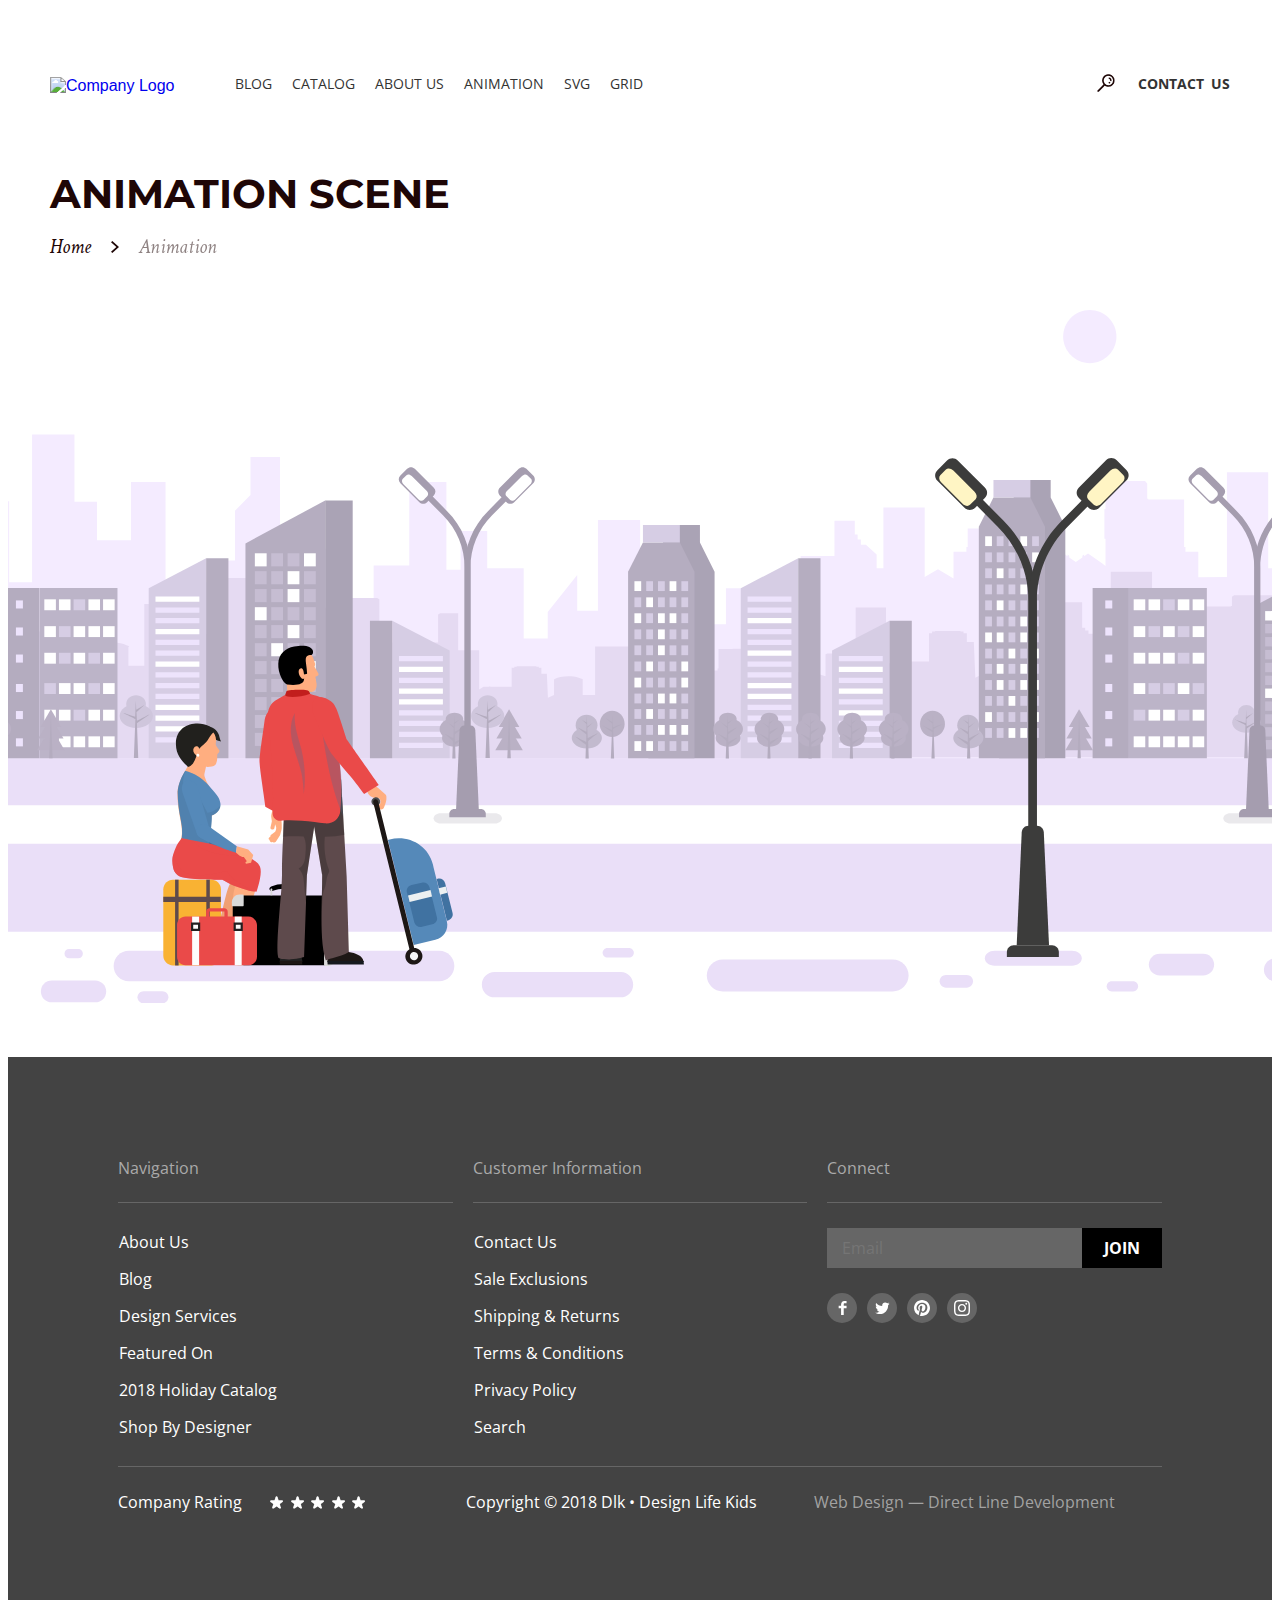
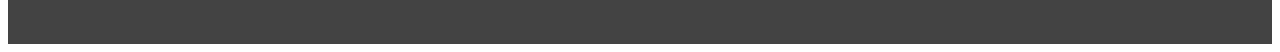
==== pages/animation-scene/index.html @ 20ce5812 "online" ====
<!DOCTYPE html>
<html lang="en">
  <head>
    <meta charset="UTF-8" />
    <meta name="viewport" content="width=device-width, initial-scale=1.0" />
    <link
      href="https://fonts.googleapis.com/css2?family=Crimson+Text:ital,wght@1,400;1,700&family=Montserrat:wght@300;700&family=Open+Sans:wght@400;700&family=Roboto&display=swap"
      rel="stylesheet"
    />
    <link
      rel="stylesheet"
      href="https://necolas.github.io/normalize.css/8.0.1/normalize.css"
    />
    <link rel="stylesheet" href="/common.css" />
    <link rel="stylesheet" href="./style.css" />
    <title>animation-scene</title>
  </head>
  <body>
    <header class="header container">
  <a class="header__logo" href="/" aria-label="Company Logo">
      <object type="image/svg+xml" data="images/cat.svg">
        <img src="/static/images/logo.svg" alt="Company Logo">
      </object>
  </a>
  <nav class="header__nav">
    <ul class="header__nav__list">
      <li class="header__list-item">
  <a
    class="header__link @@class"
    href="/pages/blog"
  >
    blog
  </a>
</li> 
      <li class="header__list-item">
  <a
    class="header__link @@class"
    href="/pages/catalog"
  >
    catalog
  </a>
</li>
      <li class="header__list-item">
  <a
    class="header__link @@class"
    href="#"
  >
    about us
  </a>
</li>
      <li class="header__list-item">
  <a
    class="header__link @@class"
    href="/pages/animation-scene"
  >
    animation
  </a>
</li>
      <li class="header__list-item">
  <a
    class="header__link @@class"
    href="/pages/svg-animation"
  >
    svg
  </a>
</li>
      <li class="header__list-item">
  <a
    class="header__link @@class"
    href="/pages/grid"
  >
    grid
  </a>
</li>
    </ul>
  </nav>  
  <button class="button button_transparent header__link header__burger-button button-open-menu_js">menu</button>
  <div class="mobile-menu">
  <div class="mobile-menu__inner">
  <ul class="mobile-menu__head-list">
    <li class="mobile-menu__head-list__item">
      <a class="mobile-menu__logo" href="/" aria-label="Company Logo">
        <svg width="42" height="22" viewBox="0 0 42 22" fill="none" xmlns="http://www.w3.org/2000/svg">
          <path fill-rule="evenodd" clip-rule="evenodd" d="M0 0H7.60744C13.0705 0 16.9704 5.234 16.9704 10.1689V11.7333C16.9704 16.6681 13.0705 21.9022 7.60744 21.9022H0V0ZM15.8001 10.1689C15.8001 5.71711 12.271 1.17333 7.60744 1.17333H1.17037V20.7289H7.60744C12.271 20.7289 15.8001 16.1851 15.8001 11.7333V10.1689Z" fill="#1E0606"/>
          <path d="M19.5063 0H20.6766V20.8267H26.9186V22H19.5063V0Z" fill="#1E0606"/>
          <path d="M28.4791 0V21.9022H29.6495V11.5852L29.9368 11.2972L40.3571 21.9022H42L30.7644 10.4675L41.2055 0H39.5504L29.6495 9.92589V0H28.4791Z" fill="#1E0606"/>
          </svg>
      </a>
    </li>
      <li class="mobile-menu__head-list__item">
      <button class="button button_transparent mobile-menu__button_search" aria-label="Search" >
        <svg width="13" height="13" viewBox="0 0 13 13" fill="none" xmlns="http://www.w3.org/2000/svg">
          <path d="M8.4678 0C5.9598 0 3.92113 2.068 3.92113 4.59067C3.92113 5.66133 4.2878 6.62934 4.88914 7.42134L0.577137 11.7773C0.327803 12.0413 0.327803 12.452 0.577137 12.7013C0.709137 12.8333 0.870471 12.892 1.0318 12.892C1.2078 12.892 1.36913 12.8333 1.50113 12.7013L5.81314 8.33067C6.56114 8.87334 7.47047 9.18134 8.45314 9.18134C10.9611 9.18134 12.9998 7.11334 12.9998 4.59067C13.0145 2.05333 10.9758 0 8.4678 0ZM8.4678 8.02267C6.60513 8.02267 5.09447 6.48267 5.09447 4.59067C5.09447 2.69867 6.60513 1.15867 8.4678 1.15867C10.3305 1.15867 11.8411 2.69867 11.8411 4.59067C11.8411 6.48267 10.3305 8.02267 8.4678 8.02267ZM10.7411 4.64934C10.7118 4.89867 10.4918 5.08934 10.2425 5.08934C10.2131 5.08934 10.1985 5.08934 10.1691 5.08934C9.89047 5.04534 9.6998 4.796 9.72914 4.51733C9.8318 3.75467 8.98114 3.35867 8.93714 3.344C8.6878 3.22667 8.57047 2.91867 8.6878 2.66934C8.80513 2.42 9.09847 2.30267 9.36247 2.40534C9.42113 2.42 10.9465 3.124 10.7411 4.64934ZM9.67047 5.764C9.77314 5.86667 9.84647 6.02801 9.84647 6.17467C9.84647 6.33601 9.7878 6.48267 9.67047 6.58534C9.5678 6.68801 9.40647 6.76134 9.2598 6.76134C9.11314 6.76134 8.9518 6.70267 8.84914 6.58534C8.74647 6.48267 8.67314 6.32134 8.67314 6.17467C8.67314 6.02801 8.7318 5.86667 8.84914 5.764C8.9518 5.66133 9.11314 5.58801 9.2598 5.58801C9.40647 5.58801 9.55314 5.64667 9.67047 5.764Z" fill="#1E0606"/>
          </svg>
      </button>
    </li>
    </ul>
      <ul class="mobile-menu__nav-list">
        <li class="mobile-menu__nav-list__item">
          <a href="/pages/blog" class="mobile-menu__link">Blog</a>
        </li>
        <li class="mobile-menu__nav-list__item">
          <a href="/pages/catalog" class="mobile-menu__link">Catalog</a>
        </li>
        <li class="mobile-menu__nav-list__item">
          <a href="#" class="mobile-menu__link">About us</a>
        </li>
        <li class="mobile-menu__nav-list__item">
          <a href="/pages/animation-scene" class="mobile-menu__link">Animation</a>
        </li>
        <li class="mobile-menu__nav-list__item">
          <a href="/pages/svg-animation" class="mobile-menu__link">Svg</a>
        </li>
        <li class="mobile-menu__nav-list__item">
          <a href="/pages/grid" class="mobile-menu__link">Grid</a>
        </li>
        <li class="mobile-menu__nav-list__item">
          <a href="/pages/contact-us" class="mobile-menu__link mobile-menu__link_bold">Contact Us</a>
        </li>
      </ul>
      <button
    class="button button_transparent mobile-menu__button-close-menu button-close-menu_js"
  >
    <svg
      width="16"
      height="16"
      viewBox="0 0 16 16"
      fill="none"
      xmlns="http://www.w3.org/2000/svg"
    >
      <path
        fill-rule="evenodd"
        clip-rule="evenodd"
        d="M0.707105 0L0 0.707105L7.07111 7.77821L4.6869e-05 14.8493L0.707151 15.5564L7.77821 8.48532L14.8492 15.5563L15.5563 14.8492L8.48532 7.77821L15.5563 0.707178L14.8492 7.33696e-05L7.77821 7.07111L0.707105 0Z"
        fill="#1E0606"
      />
    </svg>
  </button>
  </div>
</div>

  <ul class="header__contacts">
    <li class="header__list-item">
      <button class="button button_transparent header__button_search" aria-label="Search" >
        <img src="/static/images/search.png" alt="Search"/>
      </button>
    </li>
    <li class="header__list-item">
  <a
    class="header__link header__link_last"
    href="/pages/contact-us"
  >
    contact us
  </a>
</li>
  </ul>
</header>

    <main>
      <section class="path container">
        <h1 class="path__title">
          animation scene
        </h1>
        <div class="breadcrumbs">
          <ul class="breadcrumbs__list">
            
<li class="breadcrumbs__list__item">
  <a href="/" class="breadcrumbs__link @@class">
    <span>Home</span>
  </a>
</li>
 

 
             

<li class="breadcrumbs__list__item breadcrumbs__svg">
  <object type="image/svg+xml" data="images/cat.svg">
    <img src="/static/images/bread-arrow.svg" alt="Arrow to right">
  </object>
</li>


            
<li class="breadcrumbs__list__item">
  <a href="/pages/animation-scene" class="breadcrumbs__link breadcrumbs__link_active">
    <span>animation</span>
  </a>
</li>
 


          </ul>
        </div>
      </section>
      <section class="content ">
        <svg class="content__workspace" width="1400" height="768" viewBox="0 0 1400 768" fill="none" xmlns="http://www.w3.org/2000/svg">
          <g class="content__background">
          <path d="M1251.73 749.15C1251.73 752.291 1249.31 754.708 1246.17 754.708H1222.46C1219.32 754.708 1216.9 752.291 1216.9 749.15C1216.9 746.008 1219.32 743.591 1222.46 743.591H1246.17C1249.07 743.591 1251.73 746.008 1251.73 749.15Z" fill="#EADFF8"/>
          <path d="M1466.29 463.265H-77.0088V548.571H1466.29V463.265Z" fill="#EADFF8"/>
          <path d="M1490.15 496.384V333.504H1478.78V202.04H1427.74V248.681H1424.35V254.239H1420.72V260.039H1415.16L1403.31 270.914V286.138H1395.81V179.807H1350.09V295.805L1318.4 296.046V267.772H1304.13V262.456H1302.68V209.773H1263.01V209.048H1261.8V192.132L1259.38 189.474H1218.01L1215.6 192.132V220.407H1214.39V253.272H1215.6V283.48L1211.73 280.58L1196.24 269.705L1191.89 272.847V270.672L1189.95 272.122V274.055L1182.7 279.13L1175.44 274.055V272.122L1173.51 270.672V272.847L1169.39 269.705L1153.67 280.58L1149.8 283.48V224.031L1147.62 221.373H1106.02L1103.84 224.031V240.948H1102.63V241.914H1062.96V262.456H1061.51V267.772H1047.24V297.255L1030.06 287.105L1015.31 295.805V218.715H969.587V286.138H962.088V270.914L950.235 260.039H944.671V254.239H941.043V248.681H937.898V233.456H915.402V272.605H877.908V332.537H843.559V319.246H829.77V332.537H820.578V308.13H795.179V348.004H768.329V260.522H739.785V333.021H715.111V304.263H700.114V232.49H653.428V333.021H630.448V293.388L597.792 334.471V363.953H571.183V286.138H530.786V244.814H501.275V287.588H485.552V190.441H444.429V282.997H405V323.596H385.89V351.629H355.653V264.389H318.643V301.605H301.227V162.891H268.57V204.94L251.396 222.34V277.439H222.852V301.605H174.473V190.441H136.253V254.964H98.5172V212.432H73.6019V138H26.674V301.605H1.27482V211.948H-49.7653V337.612H-95V496.384H1490.15Z" fill="#F4EBFF"/>
          <path d="M1470.07 335.437L1467.65 337.129V373.137L1463.78 371.445L1448.3 364.92L1443.94 366.853V365.403L1442.01 366.37V367.578L1434.75 370.72L1427.49 367.578V366.37L1425.56 365.403V366.853L1421.2 364.92L1405.72 371.445L1401.85 373.137V354.77H1403.06V334.954H1401.85V317.555L1399.43 315.863H1358.07L1355.65 317.555V327.946H1354.44V328.429H1314.77V360.329H1313.32V363.47H1299.05V380.628L1267.12 380.386V290.005H1221.4V374.345H1213.9V365.162L1202.05 358.637H1196.72V355.012H1193.1V351.87H1189.71V323.596H1138.67V403.103H1120.77V377.97L1121.74 377.487C1121.25 377.245 1120.77 377.003 1120.29 376.52C1119.56 376.278 1119.08 375.795 1118.59 375.553C1114.48 373.62 1109.64 372.412 1104.56 372.17C1104.56 372.17 1104.32 372.17 1104.08 372.17C1103.84 372.17 1103.84 372.17 1103.59 372.17C1102.63 372.17 1101.66 372.17 1100.69 372.17C1092.47 372.17 1084.97 374.103 1079.65 377.245H1080.13V378.695V402.861L1071.42 407.453L1069.73 367.82H1061.99V358.154H1058.36V356.22H1054.97V355.495H1026.91V356.22H1023.53V358.154H1020.14V389.328H989.662V388.603H987.726V389.328H978.776L972.487 393.92V329.396H938.863V380.386H907.417L905.482 381.353V405.761C889.758 399.719 872.826 398.753 854.683 405.761C854.683 405.761 854.683 405.761 854.683 405.519C854.683 379.661 854.683 369.512 854.683 368.303L852.748 367.337H820.576L818.641 368.303V375.312C786.952 375.553 792.516 375.553 786.952 375.553V397.061H785.985V399.236H774.858V410.836H750.184V349.937H714.867V406.969H709.062V400.686L699.87 396.336H695.515V393.92H692.613V391.745H689.952V372.653H650.281V426.302H636.493V409.386L637.218 409.144C636.735 408.902 636.493 408.661 636.009 408.661C635.525 408.419 635.041 408.177 634.558 408.177C631.413 406.969 627.784 406.003 623.672 405.761H623.43H623.188C622.463 405.761 621.737 405.761 620.769 405.761C614.48 405.761 608.675 406.969 604.562 409.144H604.804V410.111V426.302L598.031 429.444L596.822 402.861H590.774V396.336H587.871V395.128H585.211V394.644H563.44V395.128H560.779V396.336H557.876V417.361H534.17V416.877H532.719V417.361H526.672L521.834 420.261V376.762H498.612V335.921H478.776L476.357 337.371V368.303H411.287V368.062C411.287 334.954 411.287 322.388 411.287 320.454L408.868 319.004H367.988L365.569 320.454V329.396H364.601V329.879H325.414V357.187H323.962V359.845H309.932V374.587H278.486V296.772H233.251V369.512H225.752V361.537L214.141 355.979H208.578V352.837H204.949V349.937H201.563V325.529H151.006V394.161H133.348V373.137L134.316 372.653C133.832 372.412 133.348 372.17 132.864 371.928C132.138 371.687 131.655 371.445 131.171 371.203C127.301 369.512 122.463 368.545 117.383 368.303C117.383 368.303 117.141 368.303 116.899 368.303C116.657 368.303 116.657 368.303 116.415 368.303C115.448 368.303 114.48 368.303 113.512 368.303C105.53 368.303 98.0311 369.995 92.7093 372.653H93.1931V374.103V394.886L84.7268 398.753L83.0335 364.678H75.2928V356.22H71.6644V354.529H68.2778V353.804H40.7016V354.529H37.315V356.22H33.6866V383.045H3.44953V382.32H1.75626V383.045H-6.95202L-13.2413 386.911V331.329H-46.623V496.384H938.863V495.417H1490.15V335.437H1470.07Z" fill="#E5DAF2"/>
          <path d="M1154.87 207.599V188.266H1113.99V207.599L1097.79 239.981V496.384H1171.08V239.981L1154.87 207.599Z" fill="#AAA3B5"/>
          <path d="M1132.38 207.599H1091.5L1075.29 239.981V496.384H1148.59V239.981L1132.38 207.599Z" fill="#B5ADC0"/>
          <path d="M1132.38 188.266H1091.5V207.599H1132.38V188.266Z" fill="#D6CDE4"/>
          <path d="M1089.81 250.614H1082.31V261.489H1089.81V250.614Z" fill="white"/>
          <path d="M1102.63 250.614H1095.13V261.489H1102.63V250.614Z" fill="#D6CDE4"/>
          <path d="M1115.69 250.614H1108.2V261.489H1115.69V250.614Z" fill="#D6CDE4"/>
          <path d="M1128.76 250.614H1121.26V261.489H1128.76V250.614Z" fill="white"/>
          <path d="M1141.82 250.614H1134.32V261.489H1141.82V250.614Z" fill="#D6CDE4"/>
          <path d="M1089.81 268.497H1082.31V279.372H1089.81V268.497Z" fill="#D6CDE4"/>
          <path d="M1102.63 268.497H1095.13V279.372H1102.63V268.497Z" fill="#D6CDE4"/>
          <path d="M1115.69 268.497H1108.19V279.372H1115.69V268.497Z" fill="#D6CDE4"/>
          <path d="M1128.75 268.497H1121.25V279.372H1128.75V268.497Z" fill="#D6CDE4"/>
          <path d="M1141.82 268.497H1134.32V279.372H1141.82V268.497Z" fill="white"/>
          <path d="M1089.81 286.138H1082.31V297.013H1089.81V286.138Z" fill="#D6CDE4"/>
          <path d="M1102.63 286.139H1095.13V297.013H1102.63V286.139Z" fill="white"/>
          <path d="M1115.69 286.139H1108.19V297.013H1115.69V286.139Z" fill="#D6CDE4"/>
          <path d="M1128.75 286.139H1121.25V297.013H1128.75V286.139Z" fill="#D6CDE4"/>
          <path d="M1141.82 286.139H1134.32V297.013H1141.82V286.139Z" fill="#D6CDE4"/>
          <path d="M1089.81 304.021H1082.31V314.896H1089.81V304.021Z" fill="#D6CDE4"/>
          <path d="M1102.63 304.021H1095.13V314.896H1102.63V304.021Z" fill="#D6CDE4"/>
          <path d="M1115.69 304.021H1108.19V314.896H1115.69V304.021Z" fill="#D6CDE4"/>
          <path d="M1128.75 304.021H1121.25V314.896H1128.75V304.021Z" fill="white"/>
          <path d="M1141.82 304.021H1134.32V314.896H1141.82V304.021Z" fill="#D6CDE4"/>
          <path d="M1089.81 321.663H1082.31V332.537H1089.81V321.663Z" fill="#D6CDE4"/>
          <path d="M1102.63 321.663H1095.13V332.538H1102.63V321.663Z" fill="white"/>
          <path d="M1115.69 321.663H1108.19V332.538H1115.69V321.663Z" fill="#D6CDE4"/>
          <path d="M1128.75 321.663H1121.25V332.538H1128.75V321.663Z" fill="#D6CDE4"/>
          <path d="M1141.82 321.663H1134.32V332.538H1141.82V321.663Z" fill="#D6CDE4"/>
          <path d="M1089.81 339.546H1082.31V350.42H1089.81V339.546Z" fill="#D6CDE4"/>
          <path d="M1102.63 339.546H1095.13V350.421H1102.63V339.546Z" fill="#D6CDE4"/>
          <path d="M1115.69 339.546H1108.19V350.421H1115.69V339.546Z" fill="#D6CDE4"/>
          <path d="M1128.75 339.546H1121.25V350.421H1128.75V339.546Z" fill="white"/>
          <path d="M1141.82 339.546H1134.32V350.421H1141.82V339.546Z" fill="#D6CDE4"/>
          <path d="M1089.81 357.187H1082.31V368.062H1089.81V357.187Z" fill="white"/>
          <path d="M1102.63 357.187H1095.13V368.062H1102.63V357.187Z" fill="white"/>
          <path d="M1115.69 357.187H1108.19V368.062H1115.69V357.187Z" fill="#D6CDE4"/>
          <path d="M1128.75 357.187H1121.25V368.062H1128.75V357.187Z" fill="white"/>
          <path d="M1141.82 357.187H1134.32V368.062H1141.82V357.187Z" fill="#D6CDE4"/>
          <path d="M1089.81 375.071H1082.31V385.946H1089.81V375.071Z" fill="#D6CDE4"/>
          <path d="M1102.63 375.07H1095.13V385.945H1102.63V375.07Z" fill="#D6CDE4"/>
          <path d="M1115.69 375.07H1108.19V385.945H1115.69V375.07Z" fill="white"/>
          <path d="M1128.75 375.07H1121.25V385.945H1128.75V375.07Z" fill="#D6CDE4"/>
          <path d="M1141.82 375.07H1134.32V385.945H1141.82V375.07Z" fill="white"/>
          <path d="M1089.81 391.986H1082.31V402.861H1089.81V391.986Z" fill="#D6CDE4"/>
          <path d="M1102.63 391.986H1095.13V402.861H1102.63V391.986Z" fill="white"/>
          <path d="M1115.69 391.986H1108.2V402.861H1115.69V391.986Z" fill="#D6CDE4"/>
          <path d="M1128.76 391.986H1121.26V402.861H1128.76V391.986Z" fill="white"/>
          <path d="M1141.82 391.986H1134.32V402.861H1141.82V391.986Z" fill="#D6CDE4"/>
          <path d="M1089.81 409.869H1082.31V420.744H1089.81V409.869Z" fill="#D6CDE4"/>
          <path d="M1102.63 409.869H1095.13V420.744H1102.63V409.869Z" fill="white"/>
          <path d="M1115.69 409.869H1108.19V420.744H1115.69V409.869Z" fill="#D6CDE4"/>
          <path d="M1128.75 409.869H1121.25V420.744H1128.75V409.869Z" fill="white"/>
          <path d="M1141.82 409.869H1134.32V420.744H1141.82V409.869Z" fill="white"/>
          <path d="M1089.81 427.51H1082.31V438.385H1089.81V427.51Z" fill="#D6CDE4"/>
          <path d="M1102.63 427.51H1095.13V438.385H1102.63V427.51Z" fill="#D6CDE4"/>
          <path d="M1115.69 427.51H1108.19V438.385H1115.69V427.51Z" fill="white"/>
          <path d="M1128.75 427.51H1121.25V438.385H1128.75V427.51Z" fill="#D6CDE4"/>
          <path d="M1141.82 427.51H1134.32V438.385H1141.82V427.51Z" fill="#D6CDE4"/>
          <path d="M1089.81 445.394H1082.31V456.268H1089.81V445.394Z" fill="white"/>
          <path d="M1102.63 445.394H1095.13V456.268H1102.63V445.394Z" fill="#D6CDE4"/>
          <path d="M1115.69 445.394H1108.19V456.268H1115.69V445.394Z" fill="#D6CDE4"/>
          <path d="M1128.75 445.394H1121.25V456.268H1128.75V445.394Z" fill="#D6CDE4"/>
          <path d="M1141.82 445.394H1134.32V456.268H1141.82V445.394Z" fill="white"/>
          <path d="M1089.81 463.035H1082.31V473.91H1089.81V463.035Z" fill="#D6CDE4"/>
          <path d="M1102.63 463.035H1095.13V473.91H1102.63V463.035Z" fill="#D6CDE4"/>
          <path d="M1115.69 463.035H1108.19V473.91H1115.69V463.035Z" fill="white"/>
          <path d="M1128.75 463.035H1121.25V473.91H1128.75V463.035Z" fill="white"/>
          <path d="M1141.82 463.035H1134.32V473.91H1141.82V463.035Z" fill="#D6CDE4"/>
          <path d="M782.598 496.384V290.005L766.391 257.381V238.048H725.511V257.381L709.304 290.005V496.384H782.598Z" fill="#AAA3B5"/>
          <path d="M760.345 496.384V290.005L744.138 257.381H703.258L686.809 290.005V496.384H760.345Z" fill="#B5ADC0"/>
          <path d="M744.138 238.048H703.258V257.381H744.138V238.048Z" fill="#D6CDE4"/>
          <path d="M701.321 300.396H693.822V311.271H701.321V300.396Z" fill="white"/>
          <path d="M714.384 300.396H706.885V311.271H714.384V300.396Z" fill="#D6CDE4"/>
          <path d="M727.445 300.396H719.946V311.271H727.445V300.396Z" fill="#D6CDE4"/>
          <path d="M740.266 300.396H732.768V311.271H740.266V300.396Z" fill="white"/>
          <path d="M753.329 300.396H745.83V311.271H753.329V300.396Z" fill="#D6CDE4"/>
          <path d="M701.321 318.28H693.822V329.154H701.321V318.28Z" fill="#D6CDE4"/>
          <path d="M714.384 318.28H706.885V329.154H714.384V318.28Z" fill="white"/>
          <path d="M727.445 318.28H719.946V329.154H727.445V318.28Z" fill="#D6CDE4"/>
          <path d="M740.266 318.28H732.768V329.154H740.266V318.28Z" fill="#D6CDE4"/>
          <path d="M753.329 318.28H745.83V329.154H753.329V318.28Z" fill="#D6CDE4"/>
          <path d="M701.321 335.922H693.822V346.796H701.321V335.922Z" fill="white"/>
          <path d="M714.384 335.921H706.885V346.796H714.384V335.921Z" fill="#D6CDE4"/>
          <path d="M727.445 335.921H719.946V346.796H727.445V335.921Z" fill="white"/>
          <path d="M740.266 335.921H732.768V346.796H740.266V335.921Z" fill="white"/>
          <path d="M753.329 335.921H745.83V346.796H753.329V335.921Z" fill="#D6CDE4"/>
          <path d="M701.321 353.804H693.822V364.679H701.321V353.804Z" fill="#D6CDE4"/>
          <path d="M714.384 353.804H706.885V364.678H714.384V353.804Z" fill="#D6CDE4"/>
          <path d="M727.445 353.804H719.946V364.678H727.445V353.804Z" fill="white"/>
          <path d="M740.266 353.804H732.768V364.678H740.266V353.804Z" fill="#D6CDE4"/>
          <path d="M753.329 353.804H745.83V364.678H753.329V353.804Z" fill="#D6CDE4"/>
          <path d="M701.321 371.445H693.822V382.32H701.321V371.445Z" fill="#D6CDE4"/>
          <path d="M714.384 371.445H706.885V382.32H714.384V371.445Z" fill="#D6CDE4"/>
          <path d="M727.445 371.445H719.946V382.32H727.445V371.445Z" fill="white"/>
          <path d="M740.266 371.445H732.768V382.32H740.266V371.445Z" fill="#D6CDE4"/>
          <path d="M753.329 371.445H745.83V382.32H753.329V371.445Z" fill="#D6CDE4"/>
          <path d="M701.321 389.328H693.822V400.203H701.321V389.328Z" fill="#D6CDE4"/>
          <path d="M714.384 389.328H706.885V400.203H714.384V389.328Z" fill="white"/>
          <path d="M727.445 389.328H719.946V400.203H727.445V389.328Z" fill="#D6CDE4"/>
          <path d="M740.266 389.328H732.768V400.203H740.266V389.328Z" fill="#D6CDE4"/>
          <path d="M753.329 389.328H745.83V400.203H753.329V389.328Z" fill="white"/>
          <path d="M701.321 407.212H693.822V418.086H701.321V407.212Z" fill="white"/>
          <path d="M714.384 407.211H706.885V418.086H714.384V407.211Z" fill="#D6CDE4"/>
          <path d="M727.445 407.211H719.946V418.086H727.445V407.211Z" fill="#D6CDE4"/>
          <path d="M740.266 407.211H732.768V418.086H740.266V407.211Z" fill="#D6CDE4"/>
          <path d="M753.329 407.211H745.83V418.086H753.329V407.211Z" fill="white"/>
          <path d="M701.321 424.853H693.822V435.728H701.321V424.853Z" fill="#D6CDE4"/>
          <path d="M714.384 424.852H706.885V435.727H714.384V424.852Z" fill="#D6CDE4"/>
          <path d="M727.445 424.852H719.946V435.727H727.445V424.852Z" fill="white"/>
          <path d="M740.266 424.852H732.768V435.727H740.266V424.852Z" fill="white"/>
          <path d="M753.329 424.852H745.83V435.727H753.329V424.852Z" fill="#D6CDE4"/>
          <path d="M701.321 442.01H693.822V452.885H701.321V442.01Z" fill="#D6CDE4"/>
          <path d="M714.384 442.01H706.885V452.885H714.384V442.01Z" fill="white"/>
          <path d="M727.445 442.01H719.946V452.885H727.445V442.01Z" fill="#D6CDE4"/>
          <path d="M740.266 442.01H732.768V452.885H740.266V442.01Z" fill="#D6CDE4"/>
          <path d="M753.329 442.01H745.83V452.885H753.329V442.01Z" fill="#D6CDE4"/>
          <path d="M701.321 459.652H693.822V470.527H701.321V459.652Z" fill="#D6CDE4"/>
          <path d="M714.384 459.652H706.885V470.527H714.384V459.652Z" fill="#D6CDE4"/>
          <path d="M727.445 459.652H719.946V470.527H727.445V459.652Z" fill="white"/>
          <path d="M740.266 459.652H732.768V470.527H740.266V459.652Z" fill="white"/>
          <path d="M753.329 459.652H745.83V470.527H753.329V459.652Z" fill="white"/>
          <path d="M701.321 477.534H693.822V488.409H701.321V477.534Z" fill="white"/>
          <path d="M714.384 477.534H706.885V488.409H714.384V477.534Z" fill="white"/>
          <path d="M727.445 477.534H719.946V488.409H727.445V477.534Z" fill="#D6CDE4"/>
          <path d="M740.266 477.534H732.768V488.409H740.266V477.534Z" fill="#D6CDE4"/>
          <path d="M753.329 477.534H745.83V488.409H753.329V477.534Z" fill="#D6CDE4"/>
          <path d="M425.561 496.384H489.179V377.245L425.561 344.137V496.384Z" fill="#D6CDE4"/>
          <path d="M481.682 383.286H433.061V389.086H481.682V383.286Z" fill="#EDE3FC"/>
          <path d="M481.682 395.128H433.061V400.927H481.682V395.128Z" fill="white"/>
          <path d="M481.682 407.211H433.061V413.011H481.682V407.211Z" fill="#EDE3FC"/>
          <path d="M481.682 419.294H433.061V425.094H481.682V419.294Z" fill="white"/>
          <path d="M481.682 431.135H433.061V436.935H481.682V431.135Z" fill="white"/>
          <path d="M481.682 443.219H433.061V449.019H481.682V443.219Z" fill="#EDE3FC"/>
          <path d="M481.682 455.06H433.061V460.86H481.682V455.06Z" fill="#EDE3FC"/>
          <path d="M481.682 467.143H433.061V472.943H481.682V467.143Z" fill="#EDE3FC"/>
          <path d="M481.682 479.227H433.061V485.026H481.682V479.227Z" fill="#EDE3FC"/>
          <path d="M425.56 344.137H400.887V496.384H425.56V344.137Z" fill="#B5ADC0"/>
          <path d="M976.359 496.384H912.74V377.245L976.359 344.137V496.384Z" fill="#D6CDE4"/>
          <path d="M968.859 383.286H920.238V389.086H968.859V383.286Z" fill="#EDE3FC"/>
          <path d="M968.859 395.127H920.238V400.927H968.859V395.127Z" fill="white"/>
          <path d="M968.859 407.211H920.238V413.011H968.859V407.211Z" fill="#EDE3FC"/>
          <path d="M968.859 419.294H920.238V425.093H968.859V419.294Z" fill="white"/>
          <path d="M968.859 431.135H920.238V436.935H968.859V431.135Z" fill="#EDE3FC"/>
          <path d="M968.859 443.218H920.238V449.018H968.859V443.218Z" fill="white"/>
          <path d="M968.859 455.059H920.238V460.859H968.859V455.059Z" fill="#EDE3FC"/>
          <path d="M968.859 467.142H920.238V472.942H968.859V467.142Z" fill="#EDE3FC"/>
          <path d="M968.859 479.225H920.238V485.025H968.859V479.225Z" fill="#EDE3FC"/>
          <path d="M1001.03 344.137H976.357V496.384H1001.03V344.137Z" fill="#B5ADC0"/>
          <path d="M875.247 496.384H811.628V308.13L875.247 275.022V496.384Z" fill="#D6CDE4"/>
          <path d="M867.747 377.245H819.126V383.045H867.747V377.245Z" fill="white"/>
          <path d="M867.747 389.328H819.126V395.128H867.747V389.328Z" fill="#EDE3FC"/>
          <path d="M867.747 401.169H819.126V406.969H867.747V401.169Z" fill="#EDE3FC"/>
          <path d="M867.747 413.253H819.126V419.052H867.747V413.253Z" fill="white"/>
          <path d="M867.747 425.094H819.126V430.894H867.747V425.094Z" fill="white"/>
          <path d="M867.747 437.177H819.126V442.977H867.747V437.177Z" fill="#EDE3FC"/>
          <path d="M867.747 317.313H819.126V323.113H867.747V317.313Z" fill="#EDE3FC"/>
          <path d="M867.747 329.396H819.126V335.195H867.747V329.396Z" fill="#EDE3FC"/>
          <path d="M867.747 341.237H819.126V347.037H867.747V341.237Z" fill="white"/>
          <path d="M867.747 353.32H819.126V359.12H867.747V353.32Z" fill="#EDE3FC"/>
          <path d="M867.747 365.162H819.126V370.962H867.747V365.162Z" fill="#EDE3FC"/>
          <path d="M867.747 449.26H819.126V455.06H867.747V449.26Z" fill="#EDE3FC"/>
          <path d="M867.747 461.101H819.126V466.901H867.747V461.101Z" fill="#EDE3FC"/>
          <path d="M867.747 473.185H819.126V478.985H867.747V473.185Z" fill="#EDE3FC"/>
          <path d="M899.918 275.022H875.245V496.384H899.918V275.022Z" fill="#B5ADC0"/>
          <path d="M219.465 496.384H155.847V308.13L219.465 275.022V496.384Z" fill="#D6CDE4"/>
          <path d="M211.967 377.245H163.346V383.045H211.967V377.245Z" fill="#EDE3FC"/>
          <path d="M211.967 389.328H163.346V395.128H211.967V389.328Z" fill="white"/>
          <path d="M211.967 401.169H163.346V406.969H211.967V401.169Z" fill="#EDE3FC"/>
          <path d="M211.967 413.253H163.346V419.052H211.967V413.253Z" fill="#EDE3FC"/>
          <path d="M211.967 425.094H163.346V430.894H211.967V425.094Z" fill="#EDE3FC"/>
          <path d="M211.967 437.177H163.346V442.977H211.967V437.177Z" fill="white"/>
          <path d="M211.967 317.313H163.346V323.113H211.967V317.313Z" fill="white"/>
          <path d="M211.967 329.396H163.346V335.195H211.967V329.396Z" fill="#EDE3FC"/>
          <path d="M211.967 341.237H163.346V347.037H211.967V341.237Z" fill="#EDE3FC"/>
          <path d="M211.967 353.32H163.346V359.12H211.967V353.32Z" fill="white"/>
          <path d="M211.967 365.162H163.346V370.962H211.967V365.162Z" fill="#EDE3FC"/>
          <path d="M211.967 449.26H163.346V455.06H211.967V449.26Z" fill="white"/>
          <path d="M211.967 461.101H163.346V466.901H211.967V461.101Z" fill="white"/>
          <path d="M211.967 473.185H163.346V478.985H211.967V473.185Z" fill="#EDE3FC"/>
          <path d="M244.138 275.022H219.465V496.384H244.138V275.022Z" fill="#B5ADC0"/>
          <path d="M1448.06 496.384H1384.68V325.771L1448.06 291.697V496.384Z" fill="#B5ADC0"/>
          <path d="M1401.61 376.52H1392.42V386.911H1401.61V376.52Z" fill="#C6BDD2"/>
          <path d="M1401.61 390.778H1392.42V401.169H1401.61V390.778Z" fill="#C6BDD2"/>
          <path d="M1401.61 405.036H1392.42V415.428H1401.61V405.036Z" fill="#C6BDD2"/>
          <path d="M1401.61 419.294H1392.42V429.685H1401.61V419.294Z" fill="white"/>
          <path d="M1401.61 433.552H1392.42V443.943H1401.61V433.552Z" fill="#C6BDD2"/>
          <path d="M1401.61 447.81H1392.42V458.202H1401.61V447.81Z" fill="#C6BDD2"/>
          <path d="M1401.61 462.068H1392.42V472.46H1401.61V462.068Z" fill="#C6BDD2"/>
          <path d="M1401.61 476.326H1392.42V486.717H1401.61V476.326Z" fill="#C6BDD2"/>
          <path d="M1401.61 333.504H1392.42V343.896H1401.61V333.504Z" fill="white"/>
          <path d="M1401.61 347.762H1392.42V358.153H1401.61V347.762Z" fill="#C6BDD2"/>
          <path d="M1401.61 362.262H1392.42V372.653H1401.61V362.262Z" fill="#C6BDD2"/>
          <path d="M351.3 496.383H263.008V258.589L351.3 210.981V496.383Z" fill="#B5ADC0"/>
          <path d="M286.47 329.154H273.407V343.654H286.47V329.154Z" fill="white"/>
          <path d="M304.61 329.154H291.548V343.654H304.61V329.154Z" fill="#C6BDD2"/>
          <path d="M322.753 329.154H309.69V343.654H322.753V329.154Z" fill="#C6BDD2"/>
          <path d="M340.896 329.154H327.834V343.654H340.896V329.154Z" fill="#C6BDD2"/>
          <path d="M286.469 348.97H273.406V363.47H286.469V348.97Z" fill="#C6BDD2"/>
          <path d="M304.61 348.97H291.548V363.47H304.61V348.97Z" fill="#C6BDD2"/>
          <path d="M322.753 348.97H309.69V363.47H322.753V348.97Z" fill="white"/>
          <path d="M340.896 348.97H327.834V363.47H340.896V348.97Z" fill="#C6BDD2"/>
          <path d="M286.469 369.028H273.406V383.528H286.469V369.028Z" fill="#C6BDD2"/>
          <path d="M304.61 369.028H291.548V383.528H304.61V369.028Z" fill="white"/>
          <path d="M322.753 369.028H309.69V383.528H322.753V369.028Z" fill="#C6BDD2"/>
          <path d="M340.896 369.028H327.834V383.528H340.896V369.028Z" fill="#C6BDD2"/>
          <path d="M286.469 388.844H273.406V403.344H286.469V388.844Z" fill="#C6BDD2"/>
          <path d="M304.61 388.844H291.548V403.344H304.61V388.844Z" fill="#C6BDD2"/>
          <path d="M322.753 388.844H309.69V403.344H322.753V388.844Z" fill="white"/>
          <path d="M340.896 388.844H327.834V403.344H340.896V388.844Z" fill="white"/>
          <path d="M286.469 408.66H273.406V423.16H286.469V408.66Z" fill="#C6BDD2"/>
          <path d="M304.61 408.66H291.548V423.16H304.61V408.66Z" fill="#C6BDD2"/>
          <path d="M322.753 408.66H309.69V423.16H322.753V408.66Z" fill="#C6BDD2"/>
          <path d="M340.896 408.66H327.834V423.16H340.896V408.66Z" fill="#C6BDD2"/>
          <path d="M286.469 428.718H273.406V443.218H286.469V428.718Z" fill="#C6BDD2"/>
          <path d="M304.61 428.718H291.548V443.218H304.61V428.718Z" fill="#C6BDD2"/>
          <path d="M322.753 428.718H309.69V443.218H322.753V428.718Z" fill="white"/>
          <path d="M340.896 428.718H327.834V443.218H340.896V428.718Z" fill="#C6BDD2"/>
          <path d="M286.469 448.534H273.406V463.034H286.469V448.534Z" fill="#C6BDD2"/>
          <path d="M304.61 448.534H291.548V463.034H304.61V448.534Z" fill="white"/>
          <path d="M322.753 448.534H309.69V463.034H322.753V448.534Z" fill="#C6BDD2"/>
          <path d="M340.896 448.534H327.834V463.034H340.896V448.534Z" fill="#C6BDD2"/>
          <path d="M286.469 468.351H273.406V482.85H286.469V468.351Z" fill="#C6BDD2"/>
          <path d="M304.61 468.351H291.548V482.85H304.61V468.351Z" fill="#C6BDD2"/>
          <path d="M322.753 468.351H309.69V482.85H322.753V468.351Z" fill="#C6BDD2"/>
          <path d="M340.896 468.351H327.834V482.85H340.896V468.351Z" fill="white"/>
          <path d="M286.47 269.463H273.407V283.963H286.47V269.463Z" fill="white"/>
          <path d="M304.61 269.463H291.548V283.962H304.61V269.463Z" fill="#C6BDD2"/>
          <path d="M322.753 269.463H309.69V283.962H322.753V269.463Z" fill="#C6BDD2"/>
          <path d="M340.896 269.463H327.834V283.962H340.896V269.463Z" fill="white"/>
          <path d="M286.469 289.279H273.406V303.779H286.469V289.279Z" fill="#C6BDD2"/>
          <path d="M304.61 289.279H291.548V303.779H304.61V289.279Z" fill="#C6BDD2"/>
          <path d="M322.753 289.279H309.69V303.779H322.753V289.279Z" fill="white"/>
          <path d="M340.896 289.279H327.834V303.779H340.896V289.279Z" fill="#C6BDD2"/>
          <path d="M286.469 309.095H273.406V323.595H286.469V309.095Z" fill="#C6BDD2"/>
          <path d="M304.61 309.095H291.548V323.595H304.61V309.095Z" fill="#C6BDD2"/>
          <path d="M322.753 309.095H309.69V323.595H322.753V309.095Z" fill="white"/>
          <path d="M340.896 309.095H327.834V323.595H340.896V309.095Z" fill="#C6BDD2"/>
          <path d="M381.78 210.981H351.301V496.383H381.78V210.981Z" fill="#AAA3B5"/>
          <path d="M1241.48 307.889H1201.32V496.384H1241.48V307.889Z" fill="#B4ACBF"/>
          <path d="M1327.84 307.888H1241.48V496.384H1327.84V307.888Z" fill="#BCB4C8"/>
          <path d="M1223.09 321.663H1215.35V330.604H1223.09V321.663Z" fill="#EDE3FC"/>
          <path d="M1223.09 351.629H1215.35V360.57H1223.09V351.629Z" fill="#EDE3FC"/>
          <path d="M1223.09 381.595H1215.35V390.536H1223.09V381.595Z" fill="#EDE3FC"/>
          <path d="M1259.62 320.454H1246.8V332.537H1259.62V320.454Z" fill="white"/>
          <path d="M1276.07 320.454H1263.25V332.537H1276.07V320.454Z" fill="white"/>
          <path d="M1292.28 320.454H1279.46V332.537H1292.28V320.454Z" fill="#D6CDE4"/>
          <path d="M1308.48 320.454H1295.66V332.537H1308.48V320.454Z" fill="white"/>
          <path d="M1324.93 320.454H1312.11V332.537H1324.93V320.454Z" fill="white"/>
          <path d="M1259.62 350.179H1246.8V362.262H1259.62V350.179Z" fill="white"/>
          <path d="M1276.07 350.179H1263.25V362.262H1276.07V350.179Z" fill="#D6CDE4"/>
          <path d="M1292.28 350.179H1279.46V362.262H1292.28V350.179Z" fill="white"/>
          <path d="M1308.48 350.179H1295.66V362.262H1308.48V350.179Z" fill="#D6CDE4"/>
          <path d="M1324.93 350.179H1312.11V362.262H1324.93V350.179Z" fill="white"/>
          <path d="M1259.62 379.661H1246.8V391.744H1259.62V379.661Z" fill="white"/>
          <path d="M1276.07 379.661H1263.25V391.744H1276.07V379.661Z" fill="white"/>
          <path d="M1292.28 379.661H1279.46V391.744H1292.28V379.661Z" fill="white"/>
          <path d="M1308.48 379.661H1295.66V391.744H1308.48V379.661Z" fill="#D6CDE4"/>
          <path d="M1324.93 379.661H1312.11V391.744H1324.93V379.661Z" fill="white"/>
          <path d="M1223.09 414.219H1215.35V423.16H1223.09V414.219Z" fill="#EDE3FC"/>
          <path d="M1223.09 444.185H1215.35V453.127H1223.09V444.185Z" fill="#EDE3FC"/>
          <path d="M1223.09 474.393H1215.35V483.334H1223.09V474.393Z" fill="#EDE3FC"/>
          <path d="M1259.62 413.252H1246.8V425.335H1259.62V413.252Z" fill="white"/>
          <path d="M1276.07 413.252H1263.25V425.335H1276.07V413.252Z" fill="#D6CDE4"/>
          <path d="M1292.28 413.252H1279.46V425.335H1292.28V413.252Z" fill="#D6CDE4"/>
          <path d="M1308.48 413.252H1295.66V425.335H1308.48V413.252Z" fill="white"/>
          <path d="M1324.93 413.252H1312.11V425.335H1324.93V413.252Z" fill="#D6CDE4"/>
          <path d="M1259.62 442.735H1246.8V454.818H1259.62V442.735Z" fill="#D6CDE4"/>
          <path d="M1276.07 442.735H1263.25V454.818H1276.07V442.735Z" fill="white"/>
          <path d="M1292.28 442.735H1279.46V454.818H1292.28V442.735Z" fill="white"/>
          <path d="M1308.48 442.735H1295.66V454.818H1308.48V442.735Z" fill="#D6CDE4"/>
          <path d="M1324.93 442.735H1312.11V454.818H1324.93V442.735Z" fill="white"/>
          <path d="M1259.62 472.218H1246.8V484.301H1259.62V472.218Z" fill="white"/>
          <path d="M1276.07 472.218H1263.25V484.301H1276.07V472.218Z" fill="white"/>
          <path d="M1292.28 472.218H1279.46V484.301H1292.28V472.218Z" fill="white"/>
          <path d="M1308.48 472.218H1295.66V484.301H1308.48V472.218Z" fill="white"/>
          <path d="M1324.93 472.218H1312.11V484.301H1324.93V472.218Z" fill="white"/>
          <path d="M34.6568 307.889H-5.49805V496.384H34.6568V307.889Z" fill="#B4ACBF"/>
          <path d="M121.256 307.888H34.8994V496.384H121.256V307.888Z" fill="#BCB4C8"/>
          <path d="M16.5141 321.663H8.77344V330.604H16.5141V321.663Z" fill="#EDE3FC"/>
          <path d="M16.5141 351.629H8.77344V360.57H16.5141V351.629Z" fill="#EDE3FC"/>
          <path d="M16.5141 381.595H8.77344V390.536H16.5141V381.595Z" fill="#EDE3FC"/>
          <path d="M53.0402 320.454H40.2197V332.537H53.0402V320.454Z" fill="white"/>
          <path d="M69.2473 320.454H56.4268V332.537H69.2473V320.454Z" fill="white"/>
          <path d="M85.4543 320.454H72.6338V332.537H85.4543V320.454Z" fill="#D6CDE4"/>
          <path d="M101.904 320.454H89.083V332.537H101.904V320.454Z" fill="white"/>
          <path d="M118.112 320.454H105.291V332.537H118.112V320.454Z" fill="white"/>
          <path d="M53.0402 350.179H40.2197V362.262H53.0402V350.179Z" fill="white"/>
          <path d="M69.2473 350.179H56.4268V362.262H69.2473V350.179Z" fill="#D6CDE4"/>
          <path d="M85.4543 350.179H72.6338V362.262H85.4543V350.179Z" fill="white"/>
          <path d="M101.904 350.179H89.083V362.262H101.904V350.179Z" fill="white"/>
          <path d="M118.112 350.179H105.291V362.262H118.112V350.179Z" fill="white"/>
          <path d="M53.0402 379.661H40.2197V391.744H53.0402V379.661Z" fill="white"/>
          <path d="M69.2473 379.661H56.4268V391.744H69.2473V379.661Z" fill="#D6CDE4"/>
          <path d="M85.4543 379.661H72.6338V391.744H85.4543V379.661Z" fill="white"/>
          <path d="M101.904 379.661H89.083V391.744H101.904V379.661Z" fill="#D6CDE4"/>
          <path d="M118.112 379.661H105.291V391.744H118.112V379.661Z" fill="white"/>
          <path d="M16.5141 414.219H8.77344V423.16H16.5141V414.219Z" fill="#EDE3FC"/>
          <path d="M16.5141 444.185H8.77344V453.127H16.5141V444.185Z" fill="#EDE3FC"/>
          <path d="M16.5141 474.393H8.77344V483.334H16.5141V474.393Z" fill="#EDE3FC"/>
          <path d="M53.0402 413.252H40.2197V425.335H53.0402V413.252Z" fill="#D6CDE4"/>
          <path d="M69.2473 413.252H56.4268V425.335H69.2473V413.252Z" fill="white"/>
          <path d="M85.4543 413.252H72.6338V425.335H85.4543V413.252Z" fill="white"/>
          <path d="M101.904 413.252H89.083V425.335H101.904V413.252Z" fill="#D6CDE4"/>
          <path d="M118.112 413.252H105.291V425.335H118.112V413.252Z" fill="white"/>
          <path d="M53.0402 442.735H40.2197V454.818H53.0402V442.735Z" fill="white"/>
          <path d="M69.2473 442.735H56.4268V454.818H69.2473V442.735Z" fill="white"/>
          <path d="M85.4543 442.735H72.6338V454.818H85.4543V442.735Z" fill="#D6CDE4"/>
          <path d="M101.904 442.735H89.083V454.818H101.904V442.735Z" fill="white"/>
          <path d="M118.112 442.735H105.291V454.818H118.112V442.735Z" fill="white"/>
          <path d="M53.0402 472.218H40.2197V484.301H53.0402V472.218Z" fill="white"/>
          <path d="M69.2473 472.218H56.4268V484.301H69.2473V472.218Z" fill="white"/>
          <path d="M85.4543 472.218H72.6338V484.301H85.4543V472.218Z" fill="white"/>
          <path d="M101.904 472.218H89.083V484.301H101.904V472.218Z" fill="white"/>
          <path d="M118.112 472.218H105.291V484.301H118.112V472.218Z" fill="white"/>
          <path d="M1380.81 445.635C1380.81 450.227 1376.7 453.852 1371.62 453.852C1366.54 453.852 1362.43 450.227 1362.43 445.635C1362.43 441.044 1366.54 437.419 1371.62 437.419C1376.7 437.419 1380.81 441.044 1380.81 445.635Z" fill="#CFC6DC"/>
          <path d="M1387.34 456.993C1387.34 463.276 1380.32 468.351 1371.62 468.351C1362.91 468.351 1355.89 463.276 1355.89 456.993C1355.89 450.71 1362.91 445.635 1371.62 445.635C1380.32 445.635 1387.34 450.71 1387.34 456.993Z" fill="#CFC6DC"/>
          <path d="M1358.8 453.61C1358.8 453.61 1367.99 456.752 1370.89 457.477L1371.37 442.252L1371.62 450.952C1373.55 449.743 1379.12 446.36 1379.12 446.36C1379.12 446.36 1373.31 451.677 1371.62 453.127L1371.86 461.343C1375.49 459.652 1384.44 455.06 1384.44 455.06C1384.44 455.06 1374.28 462.068 1372.1 463.76L1373.31 496.384H1369.2L1370.65 459.893C1369.92 459.41 1358.8 453.61 1358.8 453.61Z" fill="#B4ACBF"/>
          <path d="M1063.69 485.751C1072.9 485.751 1080.38 480.557 1080.38 474.151C1080.38 467.744 1072.9 462.551 1063.69 462.551C1054.47 462.551 1046.99 467.744 1046.99 474.151C1046.99 480.557 1054.47 485.751 1063.69 485.751Z" fill="#C2BACE"/>
          <path d="M1075.54 459.893C1075.54 466.176 1070.22 471.493 1063.44 471.493C1056.67 471.493 1051.35 466.418 1051.35 459.893C1051.35 453.61 1056.67 448.293 1063.44 448.293C1069.98 448.293 1075.54 453.368 1075.54 459.893Z" fill="#C2BACE"/>
          <path d="M1077.23 467.868C1077.23 467.868 1068.52 472.218 1064.65 474.151L1064.17 463.034C1064.65 462.551 1070.94 456.993 1070.94 456.993C1070.94 456.993 1066.1 460.135 1064.17 461.585L1063.68 448.776L1063.44 456.993C1061.99 456.026 1058.12 453.851 1058.12 453.851C1058.12 453.851 1062.23 457.476 1063.44 458.443L1063.2 467.143C1060.3 465.693 1053.28 462.068 1053.28 462.068C1053.28 462.068 1061.51 468.834 1063.2 470.043L1062.96 478.501C1058.85 476.326 1049.9 471.976 1049.9 471.976C1049.9 471.976 1060.06 479.709 1062.72 481.642L1062.23 496.867H1065.86L1065.14 477.534C1067.07 475.118 1077.23 467.868 1077.23 467.868Z" fill="#B4ACBF"/>
          <path d="M1186.33 461.584L1171.09 487.684H1201.81L1186.33 461.584Z" fill="#BAB1C5"/>
          <path d="M1186.32 450.71L1172.29 474.634H1200.35L1186.32 450.71Z" fill="#BAB1C5"/>
          <path d="M1186.33 442.251L1174.96 461.826H1197.94L1186.33 442.251Z" fill="#BAB1C5"/>
          <path d="M1186.33 448.293L1184.63 496.383H1188.26L1186.33 448.293Z" fill="#B4ACBF"/>
          <path d="M1037.8 458.443C1037.8 466.418 1031.51 472.943 1024.01 472.943C1016.27 472.943 1010.23 466.418 1010.23 458.443C1010.23 450.468 1016.52 443.943 1024.01 443.943C1031.76 443.943 1037.8 450.468 1037.8 458.443Z" fill="#BAB1C5"/>
          <path d="M1035.62 458.443C1035.62 458.443 1027.4 461.101 1024.98 462.068L1024.5 448.535L1024.25 456.268C1022.56 455.301 1017.48 452.16 1017.48 452.16C1017.48 452.16 1022.56 456.751 1024.25 458.201L1024.01 465.451C1020.87 463.76 1012.89 459.893 1012.89 459.893C1012.89 459.893 1021.84 466.176 1024.01 467.626L1022.8 496.626H1026.43L1025.22 464.001C1025.71 463.518 1035.62 458.443 1035.62 458.443Z" fill="#B4ACBF"/>
          <path d="M641.092 485.751C650.31 485.751 657.783 480.557 657.783 474.151C657.783 467.745 650.31 462.551 641.092 462.551C631.874 462.551 624.401 467.745 624.401 474.151C624.401 480.557 631.874 485.751 641.092 485.751Z" fill="#C2BACE"/>
          <path d="M652.946 459.893C652.946 466.176 647.625 471.493 640.852 471.493C634.079 471.493 628.757 466.418 628.757 459.893C628.757 453.368 634.079 448.293 640.852 448.293C647.383 448.293 652.946 453.368 652.946 459.893Z" fill="#C2BACE"/>
          <path d="M654.638 467.868C654.638 467.868 645.93 472.218 642.059 474.151L641.576 463.034C642.059 462.551 648.349 456.993 648.349 456.993C648.349 456.993 643.511 460.134 641.576 461.584L641.092 448.776L640.85 456.993C639.399 456.026 635.528 453.851 635.528 453.851C635.528 453.851 639.64 457.476 640.85 458.443L640.608 467.143C637.705 465.693 630.69 462.068 630.69 462.068C630.69 462.068 638.915 468.834 640.608 470.043L640.366 478.501C636.254 476.326 627.304 471.976 627.304 471.976C627.304 471.976 637.463 479.709 640.124 481.642L639.64 496.867H643.269L642.543 477.534C644.478 475.117 654.638 467.868 654.638 467.868Z" fill="#B4ACBF"/>
          <path d="M554.976 461.584L539.736 487.684H570.215L554.976 461.584Z" fill="#BAB1C5"/>
          <path d="M554.974 450.71L540.944 474.634H569.004L554.974 450.71Z" fill="#BAB1C5"/>
          <path d="M554.977 442.251L543.607 461.826H566.346L554.977 442.251Z" fill="#BAB1C5"/>
          <path d="M554.976 448.293L553.041 496.383H556.911L554.976 448.293Z" fill="#B4ACBF"/>
          <path d="M682.94 458.443C682.94 466.418 676.65 472.943 669.151 472.943C661.411 472.943 655.363 466.418 655.363 458.443C655.363 450.468 661.653 443.943 669.151 443.943C676.65 443.943 682.94 450.468 682.94 458.443Z" fill="#BAB1C5"/>
          <path d="M680.523 458.443C680.523 458.443 672.298 461.101 669.879 462.068L669.395 448.535L669.153 456.268C667.46 455.301 662.38 452.16 662.38 452.16C662.38 452.16 667.46 456.751 669.153 458.201L668.911 465.451C665.767 463.76 657.784 459.893 657.784 459.893C657.784 459.893 666.734 466.176 668.911 467.626L667.702 496.626H671.33L670.121 464.001C670.605 463.518 680.523 458.443 680.523 458.443Z" fill="#B4ACBF"/>
          <path d="M508.29 474.151C508.29 479.467 502.001 483.817 494.502 483.817C486.761 483.817 480.714 479.467 480.714 474.151C480.714 468.834 487.003 464.484 494.502 464.484C502.001 464.484 508.29 468.834 508.29 474.151Z" fill="#BAB1C5"/>
          <path d="M510.951 464.001C510.951 470.767 503.452 476.084 494.502 476.084C485.31 476.084 478.053 470.767 478.053 464.001C478.053 457.234 485.552 451.917 494.502 451.917C503.694 451.917 510.951 457.476 510.951 464.001Z" fill="#BAB1C5"/>
          <path d="M504.177 453.126C504.177 456.993 499.823 460.134 494.501 460.134C489.179 460.134 484.825 456.993 484.825 453.126C484.825 449.26 489.179 446.118 494.501 446.118C499.823 446.118 504.177 449.26 504.177 453.126Z" fill="#BAB1C5"/>
          <path d="M483.133 469.076C483.133 469.076 489.422 472.217 493.292 474.15L493.776 463.034C493.292 462.551 487.003 456.992 487.003 456.992C487.003 456.992 491.841 460.134 493.776 461.584L494.26 448.776L494.502 456.992C495.953 456.026 499.824 453.851 499.824 453.851C499.824 453.851 495.711 457.476 494.502 458.442L494.744 467.142C497.647 465.692 504.662 462.067 504.662 462.067C504.662 462.067 496.437 468.834 494.744 470.042L494.986 478.5C499.098 476.325 505.387 473.184 505.387 473.184C505.387 473.184 497.888 479.467 495.228 481.4L495.711 496.625H492.083L492.809 477.292C490.632 475.117 483.133 469.076 483.133 469.076Z" fill="#B4ACBF"/>
          <path d="M47.4768 461.584L32.2373 487.684H62.7163L47.4768 461.584Z" fill="#BAB1C5"/>
          <path d="M47.4753 450.71L33.4453 474.634H61.5053L47.4753 450.71Z" fill="#BAB1C5"/>
          <path d="M47.4775 442.251L36.1084 461.826H58.8467L47.4775 442.251Z" fill="#BAB1C5"/>
          <path d="M47.4772 448.293L45.542 496.383H49.4123L47.4772 448.293Z" fill="#B4ACBF"/>
          <path d="M0.791054 474.151C0.791054 479.468 -5.49826 483.817 -12.9971 483.817C-20.7377 483.817 -26.7852 479.468 -26.7852 474.151C-26.7852 468.834 -20.4958 464.484 -12.9971 464.484C-5.49826 464.484 0.791054 468.834 0.791054 474.151Z" fill="#BAB1C5"/>
          <path d="M3.45163 464.001C3.45163 470.767 -4.04716 476.084 -12.9973 476.084C-22.1894 476.084 -29.4463 470.767 -29.4463 464.001C-29.4463 457.234 -21.9475 451.918 -12.9973 451.918C-3.80526 451.918 3.45163 457.476 3.45163 464.001Z" fill="#BAB1C5"/>
          <path d="M811.387 474.151C811.387 479.467 805.098 483.817 797.599 483.817C790.1 483.817 783.811 479.467 783.811 474.151C783.811 468.834 790.1 464.484 797.599 464.484C805.098 464.484 811.387 468.834 811.387 474.151Z" fill="#BAB1C5"/>
          <path d="M814.048 464.001C814.048 470.767 806.549 476.084 797.599 476.084C788.649 476.084 781.15 470.767 781.15 464.001C781.15 457.234 788.649 451.917 797.599 451.917C806.549 451.917 814.048 457.476 814.048 464.001Z" fill="#BAB1C5"/>
          <path d="M807.034 453.126C807.034 456.993 802.68 460.134 797.358 460.134C792.037 460.134 787.683 456.993 787.683 453.126C787.683 449.26 792.037 446.118 797.358 446.118C802.68 446.118 807.034 449.26 807.034 453.126Z" fill="#BAB1C5"/>
          <path d="M785.988 469.075C785.988 469.075 792.278 472.217 796.148 474.15L796.632 463.034C796.148 462.551 789.859 456.992 789.859 456.992C789.859 456.992 794.697 460.134 796.632 461.584L797.115 448.776L797.357 456.992C798.809 456.026 802.679 453.851 802.679 453.851C802.679 453.851 798.567 457.476 797.357 458.442L797.599 467.142C800.502 465.692 807.517 462.067 807.517 462.067C807.517 462.067 799.293 468.834 797.599 470.042L797.841 478.5C801.953 476.325 808.243 473.184 808.243 473.184C808.243 473.184 800.744 479.467 798.083 481.4L798.567 496.625H794.938L795.664 477.292C793.729 475.117 785.988 469.075 785.988 469.075Z" fill="#B4ACBF"/>
          <path d="M857.105 474.151C857.105 479.467 850.816 483.817 843.317 483.817C835.577 483.817 829.529 479.467 829.529 474.151C829.529 468.834 835.819 464.484 843.317 464.484C851.058 464.484 857.105 468.834 857.105 474.151Z" fill="#BAB1C5"/>
          <path d="M859.766 464.001C859.766 470.767 852.267 476.084 843.317 476.084C834.125 476.084 826.868 470.767 826.868 464.001C826.868 457.234 834.367 451.917 843.317 451.917C852.509 451.917 859.766 457.476 859.766 464.001Z" fill="#BAB1C5"/>
          <path d="M852.992 453.126C852.992 456.993 848.638 460.134 843.317 460.134C837.995 460.134 833.641 456.993 833.641 453.126C833.641 449.26 837.995 446.118 843.317 446.118C848.638 446.118 852.992 449.26 852.992 453.126Z" fill="#BAB1C5"/>
          <path d="M831.948 469.076C831.948 469.076 838.238 472.217 842.108 474.15L842.592 463.034C842.108 462.551 835.819 456.992 835.819 456.992C835.819 456.992 840.657 460.134 842.592 461.584L843.075 448.776L843.317 456.992C844.769 456.026 848.639 453.851 848.639 453.851C848.639 453.851 844.527 457.476 843.317 458.442L843.559 467.142C846.462 465.692 853.477 462.067 853.477 462.067C853.477 462.067 845.253 468.834 843.559 470.042L843.801 478.5C847.913 476.325 854.203 473.184 854.203 473.184C854.203 473.184 846.704 479.467 844.043 481.4L844.527 496.625H841.14L841.866 477.292C839.447 475.117 831.948 469.076 831.948 469.076Z" fill="#B4ACBF"/>
          <path d="M903.065 474.151C903.065 479.467 896.776 483.817 889.277 483.817C881.537 483.817 875.489 479.467 875.489 474.151C875.489 468.834 881.779 464.484 889.277 464.484C896.776 464.484 903.065 468.834 903.065 474.151Z" fill="#BAB1C5"/>
          <path d="M905.726 464.001C905.726 470.767 898.227 476.084 889.277 476.084C880.085 476.084 872.828 470.767 872.828 464.001C872.828 457.234 880.327 451.917 889.277 451.917C898.227 451.917 905.726 457.476 905.726 464.001Z" fill="#BAB1C5"/>
          <path d="M898.712 453.126C898.712 456.993 894.358 460.134 889.036 460.134C883.714 460.134 879.36 456.993 879.36 453.126C879.36 449.26 883.714 446.118 889.036 446.118C894.358 446.118 898.712 449.26 898.712 453.126Z" fill="#BAB1C5"/>
          <path d="M877.666 469.076C877.666 469.076 883.955 472.217 887.826 474.15L888.309 463.034C887.826 462.551 881.536 456.992 881.536 456.992C881.536 456.992 886.374 460.134 888.309 461.584L888.793 448.776L889.035 456.992C890.487 456.026 894.357 453.851 894.357 453.851C894.357 453.851 890.245 457.476 889.035 458.442L889.277 467.142C892.18 465.692 899.195 462.067 899.195 462.067C899.195 462.067 890.97 468.834 889.277 470.042L889.519 478.5C893.631 476.325 899.921 473.184 899.921 473.184C899.921 473.184 892.422 479.467 889.761 481.4L890.245 496.625H886.616L887.342 477.292C885.407 475.117 877.666 469.076 877.666 469.076Z" fill="#B4ACBF"/>
          <path d="M948.78 474.151C948.78 479.467 942.491 483.817 934.992 483.817C927.251 483.817 921.204 479.467 921.204 474.151C921.204 468.834 927.493 464.484 934.992 464.484C942.491 464.484 948.78 468.834 948.78 474.151Z" fill="#BAB1C5"/>
          <path d="M951.441 464.001C951.441 470.767 943.942 476.084 934.992 476.084C925.8 476.084 918.543 470.767 918.543 464.001C918.543 457.234 926.042 451.917 934.992 451.917C944.184 451.917 951.441 457.476 951.441 464.001Z" fill="#BAB1C5"/>
          <path d="M944.667 453.126C944.667 456.993 940.313 460.134 934.991 460.134C929.67 460.134 925.315 456.993 925.315 453.126C925.315 449.26 929.67 446.118 934.991 446.118C940.313 446.118 944.667 449.26 944.667 453.126Z" fill="#BAB1C5"/>
          <path d="M923.381 469.076C923.381 469.076 929.67 472.217 933.541 474.15L934.024 463.034C933.54 462.551 927.251 456.992 927.251 456.992C927.251 456.992 932.089 460.134 934.024 461.584L934.508 448.776L934.75 456.992C936.201 456.026 940.072 453.851 940.072 453.851C940.072 453.851 935.96 457.476 934.75 458.442L934.992 467.142C937.895 465.692 944.91 462.067 944.91 462.067C944.91 462.067 936.685 468.834 934.992 470.042L935.234 478.5C939.346 476.325 945.635 473.184 945.635 473.184C945.635 473.184 938.137 479.467 935.476 481.4L935.96 496.625H932.331L933.057 477.292C931.122 475.117 923.381 469.076 923.381 469.076Z" fill="#B4ACBF"/>
          <path d="M994.502 474.151C994.502 479.468 988.213 483.818 980.714 483.818C972.973 483.818 966.926 479.468 966.926 474.151C966.926 468.835 973.215 464.485 980.714 464.485C988.455 464.485 994.502 468.835 994.502 474.151Z" fill="#BAB1C5"/>
          <path d="M997.405 464.001C997.405 470.768 989.906 476.084 980.956 476.084C971.764 476.084 964.507 470.768 964.507 464.001C964.507 457.235 972.006 451.918 980.956 451.918C989.906 451.918 997.405 457.476 997.405 464.001Z" fill="#BAB1C5"/>
          <path d="M990.391 453.126C990.391 456.993 986.037 460.135 980.715 460.135C975.393 460.135 971.039 456.993 971.039 453.126C971.039 449.26 975.393 446.118 980.715 446.118C986.037 446.118 990.391 449.26 990.391 453.126Z" fill="#BAB1C5"/>
          <path d="M969.345 469.076C969.345 469.076 975.634 472.217 979.504 474.151L979.988 463.034C979.504 462.551 973.215 456.993 973.215 456.993C973.215 456.993 978.053 460.134 979.988 461.584L980.472 448.776L980.714 456.993C982.165 456.026 986.035 453.851 986.035 453.851C986.035 453.851 981.923 457.476 980.714 458.443L980.956 467.142C983.858 465.693 990.873 462.068 990.873 462.068C990.873 462.068 982.649 468.834 980.956 470.042L981.198 478.501C985.31 476.326 991.599 473.184 991.599 473.184C991.599 473.184 984.1 479.467 981.439 481.401L981.923 496.625H978.295L979.021 477.292C976.843 475.117 969.345 469.076 969.345 469.076Z" fill="#B4ACBF"/>
          <path d="M542.155 436.452C542.155 441.768 537.317 446.118 531.27 446.118C525.223 446.118 520.385 441.768 520.385 436.452C520.385 431.135 525.223 426.785 531.27 426.785C537.317 426.785 542.155 431.135 542.155 436.452Z" fill="#CFC6DC"/>
          <path d="M549.653 449.743C549.653 456.993 541.429 463.034 531.269 463.034C521.109 463.034 512.885 456.993 512.885 449.743C512.885 442.493 521.109 436.452 531.269 436.452C541.429 436.452 549.653 442.493 549.653 449.743Z" fill="#CFC6DC"/>
          <path d="M516.029 445.876C516.029 445.876 526.915 449.501 530.301 450.468L531.027 432.585L531.511 442.735C533.688 441.285 540.461 437.418 540.461 437.418C540.461 437.418 533.688 443.701 531.753 445.393L532.236 455.06C536.349 452.885 546.992 447.568 546.992 447.568C546.992 447.568 535.139 455.785 532.236 457.718L533.688 496.142H528.85L530.543 453.126C529.092 452.643 516.029 445.876 516.029 445.876Z" fill="#B4ACBF"/>
          <path d="M152.699 436.452C152.699 441.769 147.861 446.118 141.814 446.118C135.767 446.118 130.929 441.769 130.929 436.452C130.929 431.135 135.767 426.786 141.814 426.786C147.861 426.786 152.699 431.135 152.699 436.452Z" fill="#CFC6DC"/>
          <path d="M160.44 449.743C160.44 456.993 152.216 463.035 142.056 463.035C131.896 463.035 123.672 456.993 123.672 449.743C123.672 442.493 131.896 436.452 142.056 436.452C152.216 436.452 160.44 442.493 160.44 449.743Z" fill="#CFC6DC"/>
          <path d="M126.574 445.877C126.574 445.877 137.46 449.502 140.846 450.468L141.572 432.585L142.056 442.735C144.233 441.285 151.006 437.419 151.006 437.419C151.006 437.419 144.233 443.702 142.297 445.393L142.781 455.06C146.894 452.885 157.537 447.568 157.537 447.568C157.537 447.568 145.684 455.785 142.781 457.718L144.233 496.142H139.395L141.088 453.127C139.879 452.643 126.574 445.877 126.574 445.877Z" fill="#B4ACBF"/>
          <path d="M1466.29 591.104H-77.0088V688.735H1466.29V591.104Z" fill="#EADFF8"/>
          <path d="M494.352 726.676C494.352 736.1 486.853 743.592 477.419 743.592H133.926C124.492 743.592 116.993 736.1 116.993 726.676C116.993 717.251 124.492 709.759 133.926 709.759H477.661C486.853 709.759 494.352 717.251 494.352 726.676Z" fill="#EADFF8"/>
          <path d="M692.465 747.217C692.465 754.95 686.175 761.233 678.434 761.233H538.86C531.119 761.233 524.83 754.95 524.83 747.217C524.83 739.484 531.119 733.2 538.86 733.2H678.434C686.175 732.959 692.465 739.242 692.465 747.217Z" fill="#EADFF8"/>
          <path d="M693.191 711.934C693.191 714.834 690.772 717.251 687.869 717.251H663.921C661.019 717.251 658.6 714.834 658.6 711.934C658.6 709.034 661.019 706.617 663.921 706.617H687.869C690.772 706.617 693.191 709.034 693.191 711.934Z" fill="#EADFF8"/>
          <path d="M177.71 761.233C177.71 764.858 174.565 768 170.937 768H150.133C146.505 768 143.36 764.858 143.36 761.233C143.36 757.609 146.505 754.467 150.133 754.467H170.937C174.807 754.467 177.71 757.609 177.71 761.233Z" fill="#EADFF8"/>
          <path d="M82.8877 712.9C82.8877 715.8 80.7106 717.975 77.8078 717.975H67.6482C64.7454 717.975 62.5684 715.8 62.5684 712.9C62.5684 710.001 64.7454 707.826 67.6482 707.826H77.8078C80.4687 707.826 82.8877 710.001 82.8877 712.9Z" fill="#EADFF8"/>
          <path d="M997.497 737.067C997.497 746.733 989.514 754.708 979.838 754.708H791.643C781.967 754.708 773.984 746.733 773.984 737.067C773.984 727.4 781.967 719.426 791.643 719.426H979.838C989.756 719.426 997.497 727.4 997.497 737.067Z" fill="#EADFF8"/>
          <path d="M1068.86 743.592C1068.86 747.458 1065.71 750.6 1061.84 750.6H1038.86C1034.99 750.6 1031.85 747.458 1031.85 743.592C1031.85 739.725 1034.99 736.583 1038.86 736.583H1061.84C1065.71 736.583 1068.86 739.725 1068.86 743.592Z" fill="#EADFF8"/>
          <path d="M1335.91 724.984C1335.91 731.75 1330.59 737.067 1323.82 737.067H1275.68C1268.91 737.067 1263.58 731.75 1263.58 724.984C1263.58 718.217 1268.91 712.901 1275.68 712.901H1323.82C1330.59 712.901 1335.91 718.217 1335.91 724.984Z" fill="#EADFF8"/>
          <path d="M108.77 754.708C108.77 761.474 103.449 766.791 96.6756 766.791H48.5382C41.7651 766.791 36.4434 761.474 36.4434 754.708C36.4434 747.941 41.7651 742.625 48.5382 742.625H96.6756C103.207 742.625 108.77 748.183 108.77 754.708Z" fill="#EADFF8"/>
          <path d="M1522.65 730.783C1522.65 737.792 1516.85 743.592 1509.83 743.592H1403.88C1396.87 743.592 1391.06 737.792 1391.06 730.783C1391.06 723.775 1396.87 717.975 1403.88 717.975H1509.83C1517.09 717.975 1522.65 723.775 1522.65 730.783Z" fill="#EADFF8"/>
          </g>
        <g class="cars">
          <g class="cars__car-1">
          <path d="M627.881 481.148H628.365C628.849 481.148 629.333 480.423 629.333 479.457L630.059 473.657C630.059 472.69 629.817 471.723 629.333 471.482H629.091C628.607 471.482 628.123 472.207 628.123 473.173L627.398 478.973C627.156 480.182 627.398 481.148 627.881 481.148Z" fill="#C1B8CD"/>
          <path d="M865.906 483.081L867.6 482.84C868.567 482.84 869.535 481.873 869.535 480.665L870.261 472.69C870.261 471.482 869.777 470.515 868.567 470.273L867.6 470.032L865.906 483.081Z" fill="#D0C7DD"/>
          <path d="M865.182 483.564L867.601 483.322L869.052 469.789L866.149 469.548L865.182 483.564Z" fill="#9C95A6"/>
          <path d="M865.665 491.539H868.326C869.052 491.539 869.536 491.056 869.777 490.331L870.503 485.981C870.745 485.256 870.019 484.289 869.052 484.289H865.423L864.698 490.089C864.456 490.814 864.94 491.539 865.665 491.539Z" fill="#E1D7EF"/>
          <path d="M636.589 492.264L662.472 493.956H663.923L667.068 494.198H845.103L860.101 492.264C863.246 491.781 865.907 489.364 866.39 485.981L868.084 470.031C868.567 465.923 865.665 465.198 861.552 464.957L794.063 461.573C791.644 461.332 789.225 460.607 787.048 458.915L767.213 443.69C765.761 442.724 764.31 441.999 762.617 441.999H704.32C698.756 441.999 693.192 444.174 689.08 448.282L680.372 456.74C679.404 457.707 677.953 458.432 676.502 458.673L633.202 467.615C631.025 468.098 629.574 469.79 629.332 471.965L628.122 481.873C627.639 487.431 631.267 492.023 636.589 492.264Z" fill="#A69FB0"/>
          <path opacity="0.2" d="M797.693 464.231L861.07 467.373C862.522 467.373 866.392 467.614 865.908 470.756L864.215 486.222C865.182 468.581 863.247 469.548 855.749 469.064L797.693 464.231Z" fill="#EDE3FC"/>
          <path opacity="0.2" d="M630.059 482.598L631.268 472.69C631.51 471.482 632.236 470.515 633.687 470.032L676.503 460.607C676.745 460.607 677.228 460.848 677.228 460.848C635.38 470.757 633.445 470.032 630.059 482.598Z" fill="#EDE3FC"/>
          <path d="M762.134 444.657C763.343 444.657 764.553 445.14 765.52 445.865L785.356 461.09C786.324 461.815 787.049 462.298 788.017 462.781L790.678 473.656L788.017 492.747H735.283L737.218 472.931L735.283 444.899H762.134V444.657Z" fill="#9C95A6"/>
          <path d="M737.703 446.59H762.377C763.102 446.59 764.07 446.832 764.554 447.315L784.389 462.54C784.631 462.54 784.631 462.782 784.873 462.782H738.913L737.703 446.59Z" fill="#DDD3EA"/>
          <path d="M698.274 447.557C699.483 445.623 701.66 444.657 704.079 444.657H733.832L735.768 472.69L733.832 492.506H702.628C701.902 484.048 695.855 477.039 687.872 474.381V464.956C687.872 463.265 688.356 461.815 689.323 460.607L698.274 447.557Z" fill="#9C95A6"/>
          <path d="M699.723 448.765C700.691 447.315 702.142 446.59 703.836 446.59H731.654L732.863 463.023H689.806L699.723 448.765Z" fill="#DDD3EA"/>
          <path d="M748.828 465.681H740.12V468.581H748.828V465.681Z" fill="#E1D7EF"/>
          <path d="M698.514 465.681H689.806V468.581H698.514V465.681Z" fill="#E1D7EF"/>
          <path d="M628.123 482.356V483.564H633.444C636.105 483.564 638.282 485.739 638.282 488.398L626.671 487.914C625.462 487.914 624.01 486.706 624.252 485.498C624.252 485.256 624.252 485.014 624.252 484.773C624.494 483.323 625.462 482.356 626.913 482.356H628.123Z" fill="#E1D7EF"/>
          <path d="M860.586 490.331H867.601C868.327 490.331 868.81 489.848 868.81 489.364L869.294 487.431C869.536 486.706 868.81 485.74 868.085 485.74H861.07C860.344 485.74 859.86 486.223 859.86 486.706L859.377 488.639C859.135 489.364 859.86 490.331 860.586 490.331Z" fill="#E1D7EF"/>
          <path d="M776.89 463.748L781.002 465.682L781.244 463.507L777.615 460.124L776.89 463.748Z" fill="#A69FB0"/>
          <path d="M775.678 457.465H775.92C776.888 457.707 777.855 458.432 778.097 459.399L778.581 461.573C779.065 463.748 777.13 465.923 774.952 465.682H774.469L775.678 457.465Z" fill="#A69FB0"/>
          <path d="M805.434 494.44H840.993L840.025 488.881C839.299 485.256 837.122 482.598 834.219 480.906C832.768 480.181 830.833 479.698 829.14 479.698H818.496C816.077 479.698 813.9 480.423 811.965 481.631C809.304 483.323 807.127 486.223 806.643 489.606L805.434 494.44Z" fill="#A49DAE"/>
          <path d="M662.23 494.198H663.682H664.891L666.826 494.44H697.547L696.58 488.881C695.854 485.498 693.677 482.598 690.774 480.906C689.323 480.181 687.388 479.698 685.452 479.698H674.809C672.39 479.698 670.213 480.423 668.278 481.631C665.375 483.323 663.44 486.223 662.956 489.848L662.23 494.198Z" fill="#A49DAE"/>
          <g opacity="0.75">
          <path opacity="0.75" d="M754.391 447.316L766.002 462.541H756.81L745.199 447.316H754.391Z" fill="white"/>
          <path opacity="0.75" d="M758.502 447.316L769.871 462.54H766.969L755.6 447.316H758.502Z" fill="white"/>
          </g>
          <g opacity="0.75">
          <path opacity="0.75" d="M714.48 447.316L725.849 462.541H716.899L705.288 447.316H714.48Z" fill="white"/>
          <path opacity="0.75" d="M718.595 447.316L729.964 462.54H727.061L715.45 447.316H718.595Z" fill="white"/>
          </g>
          <path opacity="0.2" d="M624.251 484.773C624.251 485.014 624.251 485.256 624.251 485.498C624.251 486.706 625.46 487.914 626.67 487.914L629.331 488.156C630.782 490.573 633.443 492.264 636.346 492.264L662.229 493.956H663.68L666.825 494.198H697.546H805.19H840.749H844.861L859.858 492.264C861.552 492.023 863.245 491.298 864.213 489.848H864.454C864.454 490.573 864.938 491.056 865.422 491.056H868.083C868.808 491.056 869.292 490.573 869.534 489.848L870.26 485.498C870.26 485.256 870.26 485.256 870.26 485.014L627.638 474.381L627.154 478.49C626.912 479.698 627.396 480.665 627.879 480.665H628.121V481.631H627.154C625.702 482.356 624.493 483.323 624.251 484.773Z" fill="#8E8796"/>
          <path d="M813.415 491.539C813.415 496.856 817.769 501.206 823.091 501.206C828.413 501.206 832.767 496.856 832.767 491.539C832.767 486.222 828.413 481.873 823.091 481.873C817.769 481.873 813.415 486.222 813.415 491.539Z" fill="#E1D7EF"/>
          <path d="M807.852 491.54C807.852 492.506 807.852 493.473 808.093 494.439C809.545 501.448 815.592 506.764 823.091 506.764C830.59 506.764 836.637 501.448 838.089 494.439C838.331 493.473 838.331 492.506 838.331 491.54C838.331 487.431 836.637 483.565 833.976 480.906C832.525 480.181 830.59 479.698 828.897 479.698H818.253C815.834 479.698 813.657 480.423 811.722 481.631C809.303 484.29 807.852 487.915 807.852 491.54ZM823.091 500.964C818.979 500.964 815.35 498.306 814.141 494.439C813.899 493.473 813.657 492.506 813.657 491.54C813.657 486.465 817.769 482.115 823.091 482.115C828.171 482.115 832.525 486.223 832.525 491.54C832.525 492.506 832.283 493.473 832.041 494.439C830.832 498.306 827.445 500.964 823.091 500.964Z" fill="#9891A1"/>
          <path d="M816.076 491.539C816.076 495.406 819.221 498.547 823.091 498.547C826.962 498.547 830.106 495.406 830.106 491.539C830.106 487.673 826.962 484.531 823.091 484.531C819.221 484.531 816.076 487.673 816.076 491.539Z" fill="white"/>
          <path d="M818.977 491.539C818.977 493.956 820.912 495.889 823.331 495.889C825.75 495.889 827.685 493.956 827.685 491.539C827.685 489.122 825.75 487.189 823.331 487.189C820.912 487.431 818.977 489.364 818.977 491.539Z" fill="#E1D7EF"/>
          <path opacity="0.5" d="M826.96 483.806C828.412 484.531 829.621 485.739 830.589 486.947L823.332 491.297L826.96 483.806Z" fill="white"/>
          <path opacity="0.5" d="M823.09 491.539L819.219 499.272C817.768 498.547 816.558 497.339 815.591 495.889L823.09 491.539Z" fill="white"/>
          <path d="M670.212 491.539C670.212 496.856 674.566 501.206 679.888 501.206C685.209 501.206 689.564 496.856 689.564 491.539C689.564 486.222 685.209 481.873 679.888 481.873C674.566 481.873 670.212 486.222 670.212 491.539Z" fill="#E1D7EF"/>
          <path d="M664.89 491.54C664.89 492.506 664.89 493.473 665.132 494.198C666.341 501.206 672.63 506.764 680.129 506.764C687.628 506.764 693.675 501.448 695.127 494.439C695.369 493.473 695.369 492.506 695.369 491.54C695.369 487.431 693.675 483.565 691.014 480.906C689.563 480.181 687.628 479.698 685.693 479.698H675.049C672.63 479.698 670.453 480.423 668.518 481.631C666.099 484.29 664.89 487.673 664.89 491.54ZM680.129 500.964C676.017 500.964 672.388 498.306 671.179 494.439C670.937 493.473 670.695 492.506 670.695 491.54C670.695 486.465 674.807 482.115 680.129 482.115C685.209 482.115 689.563 486.223 689.563 491.54C689.563 492.506 689.321 493.473 689.079 494.439C687.87 498.306 684.241 500.964 680.129 500.964Z" fill="#9891A1"/>
          <path d="M672.873 491.539C672.873 495.406 676.018 498.547 679.888 498.547C683.758 498.547 686.903 495.406 686.903 491.539C686.903 487.673 683.758 484.531 679.888 484.531C676.018 484.531 672.873 487.673 672.873 491.539Z" fill="white"/>
          <path d="M675.775 491.539C675.775 493.956 677.711 495.889 680.13 495.889C682.549 495.889 684.484 493.956 684.484 491.539C684.484 489.122 682.549 487.189 680.13 487.189C677.711 487.431 675.775 489.364 675.775 491.539Z" fill="#E1D7EF"/>
          <path opacity="0.5" d="M683.757 483.806C685.209 484.531 686.418 485.739 687.386 486.947L680.129 491.297L683.757 483.806Z" fill="white"/>
          <path opacity="0.5" d="M680.13 491.539L676.259 499.272C674.808 498.547 673.598 497.339 672.631 495.889L680.13 491.539Z" fill="white"/>
        </g>
        <g class="cars__car-2">
          <path d="M413.803 429.432C413.803 430.64 414.77 431.607 415.98 431.607H436.299C437.509 431.607 438.476 430.64 438.476 429.432C438.476 428.224 437.509 427.257 436.299 427.257H415.98C414.77 427.257 413.803 428.224 413.803 429.432Z" fill="#CBC2D7"/>
          <path d="M334.459 508.214C334.459 508.455 334.701 508.697 334.701 508.939C334.701 509.18 334.943 509.18 334.943 509.18C334.943 509.18 334.943 509.422 335.185 509.422C335.185 509.664 335.427 509.664 335.427 509.905C335.668 510.389 336.152 510.63 336.636 511.114C336.878 511.355 337.12 511.355 337.362 511.597H337.604C337.846 511.839 338.087 511.839 338.329 511.839L340.99 512.564L341.716 512.805H341.958H348.005H348.489H353.085H362.519H367.115H367.599H373.888H375.823H379.452L435.088 512.564H477.904H480.806H487.096H487.579H491.934H502.093H506.447H506.931H513.221L514.43 512.08L515.398 511.839L521.203 510.147C521.445 510.147 521.687 509.905 521.687 509.905C521.929 509.664 522.171 509.664 522.413 509.422C522.654 509.422 522.654 509.18 522.896 509.18C523.138 509.18 523.138 508.939 523.138 508.939L523.38 508.697C523.622 508.455 523.622 508.214 523.864 507.73C524.106 507.005 524.348 506.28 524.348 505.797V504.105V501.93V499.756V498.306V494.922V493.956V489.364C524.348 488.156 524.348 486.706 524.106 485.498C524.106 485.256 524.106 484.773 523.864 484.531C523.622 483.806 523.38 483.081 523.138 482.356C522.654 481.389 521.929 480.906 520.719 480.423C520.719 480.423 494.594 472.206 489.273 470.273C488.789 470.031 488.305 470.031 488.305 469.79L486.612 469.306H476.21C474.033 469.306 472.098 467.373 472.098 465.198V442.24C472.098 440.79 473.308 439.582 474.759 439.582H477.178L477.904 439.099C477.662 438.132 477.42 437.89 476.936 437.165C473.066 430.399 467.018 430.399 451.779 430.399H438.474L413.801 430.64L356.955 430.157C353.811 430.157 348.973 431.849 346.554 436.199C346.312 436.682 346.07 437.165 346.07 437.649L336.152 467.615C335.427 469.79 335.185 471.964 334.943 474.139V475.348V481.389V485.739V489.847V495.889V502.655V506.28L334.459 508.214Z" fill="#CBC2D7"/>
          <path d="M339.297 506.281C339.297 507.247 339.297 508.214 339.539 508.939C339.781 509.906 340.023 511.114 340.264 512.08H341.232L374.614 511.839L375.823 511.597L376.791 511.356C377.275 509.906 377.517 508.456 377.517 506.764C377.517 506.522 377.517 506.522 377.517 506.281C377.517 495.889 369.05 487.189 358.407 487.189C347.763 487.431 339.297 495.889 339.297 506.281Z" fill="#A69FB0"/>
          <path d="M477.662 506.281C477.662 507.247 477.662 508.214 477.904 508.939C478.146 509.906 478.388 511.114 478.63 512.08H479.597L512.979 511.839L514.188 511.597L515.156 511.356C515.64 509.906 515.882 508.456 515.882 506.764C515.882 506.522 515.882 506.522 515.882 506.281C515.882 495.889 507.415 487.189 496.772 487.189C486.129 487.431 477.662 495.889 477.662 506.281Z" fill="#A69FB0"/>
          <path d="M333.975 506.28C334.217 508.939 335.91 511.114 338.571 511.839L341.232 512.564L342.199 512.805L375.581 512.564L478.629 512.08H479.596L512.978 511.839L514.188 511.597L515.155 511.355L520.961 509.664C522.17 509.18 523.38 508.214 523.863 507.247V506.522L515.881 507.005L479.838 509.18H477.903H375.581L333.975 506.28Z" fill="#A69FB0"/>
          <path d="M524.349 508.214C524.349 509.664 525.558 510.872 527.009 510.872C530.638 510.872 530.88 501.689 527.009 501.689C525.558 501.689 524.349 502.897 524.349 504.347V508.214Z" fill="#A59DAF"/>
          <path d="M517.334 506.28C517.334 507.972 518.785 509.422 520.479 509.422H525.558C527.252 509.422 528.703 507.972 528.703 506.28C528.703 504.589 527.252 503.139 525.558 503.139H520.479C518.785 503.38 517.334 504.589 517.334 506.28Z" fill="#E2D8F1"/>
          <path d="M445.248 438.374H464.116C466.777 438.374 468.954 440.549 468.954 443.207V501.206C468.954 504.589 466.293 507.247 462.906 507.247H462.665C450.57 507.247 440.894 497.581 440.894 485.498V443.449C440.41 440.549 442.587 438.374 445.248 438.374Z" fill="#A69FB0"/>
          <path d="M332.525 507.731C332.525 509.181 331.315 510.389 329.622 510.389C325.51 510.389 325.268 501.206 329.622 501.206C331.073 501.206 332.525 502.414 332.525 503.864V507.731Z" fill="#A59DAF"/>
          <path d="M340.023 505.797C340.023 507.489 338.572 508.939 336.879 508.939H331.799C330.106 508.939 328.654 507.489 328.654 505.797C328.654 504.106 330.106 502.656 331.799 502.656H336.879C338.814 502.897 340.023 504.106 340.023 505.797Z" fill="#E2D8F1"/>
          <path d="M446.216 475.59H450.086C451.054 475.59 451.779 474.865 451.779 473.898C451.779 472.931 451.054 472.206 450.086 472.206H446.216C445.248 472.206 444.522 472.931 444.522 473.898C444.522 474.865 445.248 475.59 446.216 475.59Z" fill="#CBC2D7"/>
          <path d="M445.732 473.898C445.732 474.14 447.426 474.623 449.603 474.623C451.78 474.623 453.473 474.382 453.473 473.898C453.473 473.657 451.78 473.173 449.603 473.173C447.426 473.173 445.732 473.415 445.732 473.898Z" fill="#EADFF8"/>
          <path d="M346.554 436.44H476.694C472.824 429.674 466.776 429.674 451.537 429.674L356.955 430.157C353.811 430.157 348.731 431.849 346.554 436.44Z" fill="#A69FB0"/>
          <path d="M471.857 441.515V464.473C471.857 466.648 473.793 468.581 475.97 468.581H486.371C486.371 468.098 486.129 467.615 486.129 467.131C483.952 457.948 481.291 449.007 477.663 440.307C477.421 439.824 477.179 439.34 476.937 438.857H474.518C473.067 438.857 471.857 440.065 471.857 441.515Z" fill="#DDD3EA"/>
          <path d="M474.519 438.132H477.663C477.663 438.132 477.421 438.615 477.18 439.34H474.519C473.309 439.34 472.342 440.307 472.342 441.515V464.473C472.342 466.406 474.035 468.098 475.97 468.098H486.13C486.13 468.098 487.581 469.064 488.065 469.306H487.097H475.97C473.309 469.306 471.374 467.131 471.374 464.714V441.757C471.132 439.823 472.584 438.132 474.519 438.132Z" fill="#A69FB0"/>
          <path d="M517.333 488.156C517.333 490.814 519.51 492.747 521.929 492.747H524.106V488.156C524.106 486.948 524.106 485.498 523.864 484.289C523.864 484.048 523.864 483.564 523.622 483.323H521.929C519.268 483.564 517.333 485.739 517.333 488.156Z" fill="#A69FB0"/>
          <path d="M521.93 484.531H523.623C524.107 484.531 524.591 485.014 524.833 485.497C525.316 487.431 525.316 489.364 524.833 491.056C524.591 491.539 524.107 492.022 523.623 492.022H521.93C519.753 492.022 518.059 490.089 518.301 487.914C518.301 485.981 519.995 484.531 521.93 484.531Z" fill="#D0C7DD"/>
          <path d="M334.703 489.848H338.573C340.992 489.848 342.928 487.914 342.928 485.498C342.928 483.081 340.992 481.148 338.573 481.148H334.945V485.498L334.703 489.848Z" fill="#CCC3D9"/>
          <path d="M446.457 466.648H462.906C464.841 466.648 466.292 465.198 466.292 463.265V444.174C466.292 442.24 464.841 440.79 462.906 440.79H446.457C444.521 440.79 443.07 442.24 443.07 444.174V463.265C442.828 465.198 444.521 466.648 446.457 466.648Z" fill="#DDD3EA"/>
          <path d="M494.112 476.797L522.898 481.631C522.414 480.664 521.689 480.181 520.479 479.697C520.479 479.697 494.354 471.481 489.033 469.548C488.307 472.931 490.484 476.314 494.112 476.797Z" fill="#A69FB0"/>
          <path d="M523.38 500.964C523.38 501.205 523.622 501.447 523.863 501.447C524.105 501.447 524.347 501.205 524.347 500.964V495.647C524.347 495.405 524.105 495.164 523.863 495.164C523.622 495.164 523.38 495.405 523.38 495.647V500.964Z" fill="#A69FB0"/>
          <path d="M521.688 500.964C521.688 501.205 521.93 501.447 522.172 501.447C522.414 501.447 522.655 501.205 522.655 500.964V495.647C522.655 495.405 522.414 495.164 522.172 495.164C521.93 495.164 521.688 495.405 521.688 495.647V500.964Z" fill="#A69FB0"/>
          <path d="M520.236 500.964C520.236 501.205 520.478 501.447 520.72 501.447C520.961 501.447 521.203 501.205 521.203 500.964V495.647C521.203 495.405 520.961 495.164 520.72 495.164C520.478 495.164 520.236 495.405 520.236 495.647V500.964Z" fill="#A69FB0"/>
          <path d="M350.426 468.339H428.801C430.736 468.339 432.429 466.648 432.429 464.714V442.24C432.429 440.307 430.736 438.615 428.801 438.615H356.232C354.539 438.615 353.087 439.582 352.603 441.273L346.072 462.781C345.588 465.439 347.524 468.339 350.426 468.339Z" fill="#C0B7CC"/>
          <path d="M356.229 444.415C356.229 445.14 356.955 445.865 357.681 445.865H426.621C427.347 445.865 428.073 445.14 428.073 444.415C428.073 443.69 427.347 442.965 426.621 442.965H357.681C356.955 442.965 356.229 443.69 356.229 444.415Z" fill="#CBC2D7"/>
          <path d="M354.536 450.456C354.536 451.181 355.262 451.906 355.988 451.906H426.621C427.347 451.906 428.073 451.181 428.073 450.456C428.073 449.731 427.347 449.006 426.621 449.006H355.988C355.262 449.006 354.536 449.731 354.536 450.456Z" fill="#CBC2D7"/>
          <path d="M352.843 456.498C352.843 457.223 353.568 457.948 354.294 457.948H426.621C427.347 457.948 428.073 457.223 428.073 456.498C428.073 455.773 427.347 455.048 426.621 455.048H354.294C353.568 455.048 352.843 455.531 352.843 456.498Z" fill="#CBC2D7"/>
          <path d="M351.149 462.298C351.149 463.023 351.875 463.748 352.601 463.748H426.621C427.347 463.748 428.073 463.023 428.073 462.298C428.073 461.573 427.347 460.848 426.621 460.848H352.601C351.875 461.089 351.149 461.573 351.149 462.298Z" fill="#CBC2D7"/>
          <g opacity="0.65">
          <path opacity="0.65" d="M443.797 443.448L453.715 465.681H462.181L451.538 441.515H446.458C445.248 441.515 444.281 442.482 443.797 443.448Z" fill="white"/>
          <path opacity="0.65" d="M452.747 441.515L463.391 465.681C464.358 465.439 465.084 464.714 465.326 463.748L455.65 441.515H452.747Z" fill="white"/>
          </g>
          <g opacity="0.65">
          <path opacity="0.65" d="M472.583 441.998V447.798L481.049 467.131H485.645C483.468 457.948 480.807 449.007 477.179 440.307H474.276C473.551 440.307 472.583 441.032 472.583 441.998Z" fill="white"/>
          </g>
          <path opacity="0.1" d="M329.62 501.205C330.83 501.205 331.798 501.93 332.281 502.655H334.7V495.889V490.33L524.347 500.48V500.964C524.347 501.205 524.105 501.447 524.105 501.447V503.38H524.589C525.073 502.414 525.798 501.93 527.008 501.93C530.878 501.93 530.636 511.113 527.008 511.113C526.04 511.113 525.073 510.388 524.589 509.663H521.202C520.961 509.663 520.719 509.905 520.719 509.905L515.397 511.597L514.913 511.838H514.671L513.946 512.08L512.736 512.322H508.382H502.818H501.851H494.352H485.886H480.806H477.903H475.968L375.823 512.805H375.581H369.533H367.356H366.873H362.276H352.842H348.246H347.763H344.618H341.715L340.99 512.563H340.748L338.087 511.838C337.845 511.838 337.361 511.597 337.119 511.355C335.91 510.872 335.184 510.147 334.458 509.18C334.458 509.18 334.458 508.938 334.216 508.938H331.556C331.072 509.905 330.104 510.388 328.895 510.388C325.75 510.388 325.508 501.205 329.62 501.205Z" fill="#8E8796"/>
          <path d="M486.371 507.247C486.371 512.805 490.967 517.396 496.531 517.396C502.094 517.396 506.69 512.805 506.69 507.247C506.69 501.688 502.094 497.097 496.531 497.097C490.967 497.097 486.371 501.688 486.371 507.247Z" fill="#E1D7EF"/>
          <path d="M480.566 507.247C480.566 516.188 487.823 523.196 496.532 523.196C505.482 523.196 512.497 515.947 512.497 507.247C512.497 498.305 505.24 491.297 496.532 491.297C487.823 491.297 480.566 498.305 480.566 507.247ZM486.856 507.247C486.856 501.689 491.21 497.339 496.773 497.339C502.337 497.339 506.691 501.689 506.691 507.247C506.691 512.805 502.337 517.155 496.773 517.155C491.21 517.155 486.856 512.805 486.856 507.247Z" fill="#9891A1"/>
          <path d="M489.272 507.247C489.272 511.355 492.659 514.739 496.771 514.739C500.884 514.739 504.27 511.355 504.27 507.247C504.27 503.139 500.884 499.755 496.771 499.755C492.659 499.755 489.272 503.139 489.272 507.247Z" fill="white"/>
          <path d="M492.176 507.247C492.176 509.664 494.111 511.839 496.772 511.839C499.191 511.839 501.368 509.906 501.368 507.247C501.368 504.831 499.433 502.656 496.772 502.656C494.111 502.656 492.176 504.831 492.176 507.247Z" fill="#E1D7EF"/>
          <path opacity="0.5" d="M500.642 499.03C502.093 499.755 503.545 500.964 504.512 502.414L496.771 507.005L500.642 499.03Z" fill="white"/>
          <path opacity="0.5" d="M496.772 507.247L492.902 515.464C491.208 514.739 489.999 513.53 489.031 512.08L496.772 507.247Z" fill="white"/>
          <path d="M348.246 507.247C348.246 512.805 352.842 517.397 358.406 517.397C363.969 517.397 368.565 512.805 368.565 507.247C368.565 501.689 363.969 497.097 358.406 497.097C352.6 497.097 348.246 501.689 348.246 507.247Z" fill="#E1D7EF"/>
          <path d="M342.441 507.247C342.441 516.189 349.698 523.197 358.407 523.197C367.357 523.197 374.372 515.947 374.372 507.247C374.372 498.306 367.115 491.298 358.407 491.298C349.456 491.298 342.441 498.306 342.441 507.247ZM348.489 507.247C348.489 501.689 352.843 497.339 358.407 497.339C363.97 497.339 368.324 501.689 368.324 507.247C368.324 512.805 363.97 517.155 358.407 517.155C352.843 517.155 348.489 512.805 348.489 507.247Z" fill="#9891A1"/>
          <path d="M350.906 507.247C350.906 511.355 354.293 514.739 358.405 514.739C362.517 514.739 365.904 511.355 365.904 507.247C365.904 503.139 362.517 499.756 358.405 499.756C354.293 499.756 350.906 503.139 350.906 507.247Z" fill="white"/>
          <path d="M353.811 507.247C353.811 509.664 355.746 511.839 358.407 511.839C360.826 511.839 363.003 509.906 363.003 507.247C363.003 504.831 361.067 502.656 358.407 502.656C355.988 502.656 353.811 504.831 353.811 507.247Z" fill="#E1D7EF"/>
          <path opacity="0.5" d="M362.275 499.031C363.726 499.756 365.177 500.964 366.145 502.414L358.404 507.005L362.275 499.031Z" fill="white"/>
          <path opacity="0.5" d="M358.407 507.247L354.536 515.464C352.843 514.739 351.634 513.53 350.666 512.08L358.407 507.247Z" fill="white"/>
          <path d="M473.793 465.923C473.793 466.406 474.277 466.89 474.761 466.89H477.905C478.389 466.89 478.873 466.406 478.873 465.923V454.082C478.873 453.357 478.147 452.632 477.421 452.632H475.244C474.519 452.632 474.035 453.115 474.035 453.84V465.923H473.793Z" fill="#A69FB0"/>
          <path d="M482.501 472.206C482.743 472.206 482.743 472.206 482.985 472.206C483.469 471.964 483.468 471.481 483.468 470.998L477.663 459.881C477.421 459.398 476.937 459.398 476.454 459.398C475.97 459.64 475.97 460.123 475.97 460.606L481.775 471.723C482.017 472.206 482.259 472.206 482.501 472.206Z" fill="#9891A1"/>
        </g>
        <g class="cars__car-3">
          <path d="M1040.53 504.645H1050.69C1052.87 504.645 1054.56 502.953 1054.56 500.778V459.696C1054.56 457.521 1052.87 455.829 1050.69 455.829H1040.53C1038.36 455.829 1036.66 457.521 1036.66 459.696V500.778C1036.42 502.712 1038.36 504.645 1040.53 504.645Z" fill="#AFA7BA"/>
          <path d="M1054.56 490.87H1050.45C1049.24 490.87 1048.03 489.904 1048.03 488.454V471.537C1048.03 470.329 1049 469.121 1050.45 469.121H1054.56V490.87Z" fill="#C1B9CD"/>
          <path d="M1289.68 479.996C1289.68 485.312 1292.83 489.662 1296.7 489.662C1300.57 489.662 1303.71 485.312 1303.71 479.996C1303.71 474.679 1300.57 470.329 1296.7 470.329C1292.83 470.329 1289.68 474.679 1289.68 479.996Z" fill="#D8CFE6"/>
          <path d="M1300.81 469.362H1297.67V490.87H1300.81V469.362Z" fill="#AFA7BA"/>
          <path d="M1050.93 462.354V514.553H1298.15L1297.67 470.329C1297.67 470.088 1297.67 469.604 1297.67 469.362C1297.18 466.221 1294.52 463.804 1291.38 463.563L1230.18 458.971H1229.21L1228.97 457.038L1222.44 422.48C1222.2 421.513 1221.95 420.789 1221.71 419.822C1219.78 414.989 1214.94 411.847 1209.62 411.847H1078.03C1071.98 411.847 1066.41 414.989 1063.03 419.822C1062.06 421.514 1061.09 423.205 1060.61 425.138L1051.66 458.971L1050.93 462.354Z" fill="#D0C7DD"/>
          <path d="M1169.95 423.447H1216.39C1217.6 423.447 1218.57 424.414 1218.81 425.622L1225.58 462.596C1225.58 462.838 1225.58 462.838 1225.58 463.079V503.679C1225.58 505.129 1224.37 506.337 1222.92 506.337H1169.71C1168.25 506.337 1167.04 505.129 1167.04 503.679V426.105C1167.29 424.655 1168.5 423.447 1169.95 423.447Z" fill="#AFA7BA"/>
          <path d="M1169.71 460.421V426.105C1169.71 426.105 1169.71 425.864 1169.95 425.864H1216.39H1216.63L1222.92 460.18H1169.71V460.421Z" fill="#DDD3EA"/>
          <path d="M1298.15 508.27H1050.93V514.553H1298.15V508.27Z" fill="#AFA7BA"/>
          <path d="M1227.28 514.553C1227.28 514.311 1227.28 514.07 1227.28 513.828C1227.28 498.603 1239.61 486.037 1255.1 486.037C1270.33 486.037 1282.91 498.362 1282.91 513.828C1282.91 514.07 1282.91 514.311 1282.91 514.553H1227.28Z" fill="#A39BAD"/>
          <path d="M1068.83 514.553C1068.83 514.311 1068.83 514.07 1068.83 513.828C1068.83 498.603 1081.17 486.037 1096.65 486.037C1112.13 486.037 1124.47 498.362 1124.47 513.828C1124.47 514.07 1124.47 514.311 1124.47 514.553H1068.83Z" fill="#A39BAD"/>
          <path d="M1173.82 468.879H1181.07C1182.04 468.879 1183.01 467.913 1183.01 466.946C1183.01 465.738 1182.04 465.013 1181.07 465.013H1173.82C1172.85 465.013 1171.88 465.979 1171.88 466.946C1171.88 467.913 1172.85 468.879 1173.82 468.879Z" fill="white"/>
          <path d="M1072.46 478.787H1080.2C1082.62 478.787 1084.56 476.854 1084.56 474.438V470.813C1084.56 468.396 1082.62 466.463 1080.2 466.463H1072.46C1070.04 466.463 1068.11 468.396 1068.11 470.813V474.438C1068.11 476.854 1070.04 478.787 1072.46 478.787Z" fill="#C4BCD0"/>
          <path d="M1230.18 458.971C1230.18 464.771 1234.78 469.121 1240.34 469.121H1297.67C1297.19 465.979 1294.52 463.562 1291.38 463.321L1230.18 458.971Z" fill="#AFA7BA"/>
          <path d="M1063.03 419.822H1221.47C1219.54 414.989 1214.7 411.847 1209.38 411.847H1077.78C1071.98 411.847 1066.42 414.989 1063.03 419.822Z" fill="#AFA7BA"/>
          <path d="M1103.18 462.354L1112.62 425.622C1112.86 424.172 1114.31 423.205 1115.52 423.205H1161C1162.69 423.205 1164.14 424.655 1164.14 426.347V502.953C1164.14 504.645 1162.69 506.095 1161 506.095H1130.03C1128.58 506.095 1127.37 505.128 1127.13 503.678C1125.2 494.978 1115.28 485.554 1105.84 484.104C1104.39 483.862 1103.18 482.654 1103.18 480.962V463.079C1102.94 462.838 1102.94 462.596 1103.18 462.354Z" fill="#AFA7BA"/>
          <path d="M1106.09 460.421L1114.8 426.347C1114.8 426.105 1115.04 425.864 1115.52 425.864H1161C1161.48 425.864 1161.72 426.105 1161.72 426.589V460.421H1106.09Z" fill="#DDD3EA"/>
          <path d="M1108.26 468.879H1115.52C1116.49 468.879 1117.46 467.913 1117.46 466.946C1117.46 465.738 1116.49 465.013 1115.52 465.013H1108.26C1107.3 465.013 1106.33 465.979 1106.33 466.946C1106.33 467.913 1107.3 468.879 1108.26 468.879Z" fill="white"/>
          <g opacity="0.75">
          <path opacity="0.75" d="M1187.36 426.83L1212.04 459.213H1199.46L1174.54 426.83H1187.36Z" fill="white"/>
          <path opacity="0.75" d="M1191.96 426.83L1216.63 459.213H1213.25L1188.82 426.83H1191.96Z" fill="white"/>
          </g>
          <g opacity="0.75">
          <path opacity="0.75" d="M1130.28 426.83L1154.95 459.213H1142.37L1117.46 426.83H1130.28Z" fill="white"/>
          <path opacity="0.75" d="M1135.11 426.83L1159.54 459.213H1156.4L1131.73 426.83H1135.11Z" fill="white"/>
          </g>
          <path d="M1078.27 426.83C1078.27 427.555 1078.75 428.038 1079.48 428.038H1093.99C1094.72 428.038 1095.2 427.555 1095.2 426.83C1095.2 426.105 1094.72 425.622 1093.99 425.622H1079.48C1078.75 425.622 1078.27 426.105 1078.27 426.83Z" fill="#AFA7BA"/>
          <path d="M1077.3 430.938C1077.3 431.663 1077.78 432.146 1078.51 432.146H1093.02C1093.75 432.146 1094.23 431.663 1094.23 430.938C1094.23 430.213 1093.75 429.73 1093.02 429.73H1078.51C1077.78 429.73 1077.3 430.213 1077.3 430.938Z" fill="#AFA7BA"/>
          <path d="M1076.33 435.047C1076.33 435.772 1076.82 436.255 1077.54 436.255H1092.06C1092.78 436.255 1093.27 435.772 1093.27 435.047C1093.27 434.322 1092.78 433.839 1092.06 433.839H1077.54C1076.82 433.839 1076.33 434.322 1076.33 435.047Z" fill="#AFA7BA"/>
          <path d="M1075.36 439.155C1075.36 439.88 1075.85 440.363 1076.57 440.363H1091.09C1091.81 440.363 1092.3 439.88 1092.3 439.155C1092.3 438.43 1091.81 437.947 1091.09 437.947H1076.57C1075.85 437.947 1075.36 438.43 1075.36 439.155Z" fill="#AFA7BA"/>
          <path d="M1074.4 443.263C1074.4 443.988 1074.88 444.472 1075.61 444.472H1090.12C1090.85 444.472 1091.33 443.988 1091.33 443.263C1091.33 442.538 1090.85 442.055 1090.12 442.055H1075.61C1074.88 442.055 1074.4 442.538 1074.4 443.263Z" fill="#AFA7BA"/>
          <path d="M1073.19 447.371C1073.19 448.096 1073.67 448.58 1074.4 448.58H1088.91C1089.64 448.58 1090.12 448.096 1090.12 447.371C1090.12 446.646 1089.64 446.163 1088.91 446.163H1074.4C1073.91 446.163 1073.19 446.646 1073.19 447.371Z" fill="#AFA7BA"/>
          <path d="M1072.22 451.479C1072.22 452.204 1072.7 452.688 1073.43 452.688H1087.94C1088.67 452.688 1089.15 452.204 1089.15 451.479C1089.15 450.755 1088.67 450.271 1087.94 450.271H1073.43C1072.95 450.271 1072.22 450.755 1072.22 451.479Z" fill="#AFA7BA"/>
          <path opacity="0.2" d="M1298.15 504.162V508.27V514.553H1050.93V508.27V504.403H1050.69H1040.53C1038.36 504.403 1036.66 502.712 1036.66 500.537V485.071L1298.15 504.162Z" fill="#8E8796"/>
          <path d="M1241.79 513.345C1241.79 520.595 1247.6 526.394 1254.85 526.394C1262.11 526.394 1267.92 520.595 1267.92 513.345C1267.92 506.095 1262.11 500.295 1254.85 500.295C1247.84 500.053 1241.79 506.095 1241.79 513.345Z" fill="#9891A1"/>
          <path d="M1230.42 513.345C1230.42 526.878 1241.55 537.753 1255.09 537.753C1268.64 537.753 1279.53 526.636 1279.53 513.103C1279.53 499.57 1268.4 488.695 1254.85 488.695C1241.55 488.695 1230.42 499.812 1230.42 513.345ZM1239.86 513.345C1239.86 504.887 1246.63 498.12 1254.85 498.12C1263.32 498.12 1270.09 504.887 1270.09 513.103C1270.09 521.32 1263.32 528.086 1255.09 528.328C1246.63 528.328 1239.86 521.561 1239.86 513.345Z" fill="#9891A1"/>
          <path d="M1237.68 513.345C1237.68 523.012 1245.42 530.745 1255.09 530.745C1264.77 530.745 1272.51 523.012 1272.51 513.345C1272.51 503.679 1264.77 495.945 1255.09 495.945C1245.42 495.945 1237.68 503.679 1237.68 513.345ZM1239.61 513.345C1239.61 504.887 1246.63 497.879 1255.09 497.879C1263.56 497.879 1270.58 504.887 1270.58 513.345C1270.58 521.803 1263.56 528.811 1255.09 528.811C1246.39 528.811 1239.61 521.803 1239.61 513.345Z" fill="#E2D8F1"/>
          <path d="M1244.45 513.345C1244.45 519.145 1249.29 523.978 1255.09 523.978C1260.9 523.978 1265.74 519.145 1265.74 513.345C1265.74 507.545 1260.9 502.712 1255.09 502.712C1249.05 502.712 1244.45 507.303 1244.45 513.345ZM1248.32 513.345C1248.32 509.72 1251.22 506.578 1255.09 506.578C1258.72 506.578 1261.87 509.478 1261.87 513.345C1261.87 516.97 1258.96 520.111 1255.09 520.111C1251.22 519.87 1248.32 516.97 1248.32 513.345Z" fill="#EADFF8"/>
          <path d="M1248.32 513.345C1248.32 516.97 1251.22 520.112 1255.09 520.112C1258.72 520.112 1261.87 517.212 1261.87 513.345C1261.87 509.72 1258.96 506.579 1255.09 506.579C1251.22 506.579 1248.32 509.479 1248.32 513.345ZM1252.43 510.687C1251.95 511.17 1251.46 511.17 1250.98 510.687C1250.5 510.203 1250.5 509.72 1250.98 509.237C1251.46 508.754 1251.95 508.754 1252.43 509.237C1252.91 509.72 1252.91 510.445 1252.43 510.687ZM1255.58 509.237C1255.58 509.479 1255.33 509.72 1255.09 509.72C1254.85 509.72 1254.61 509.479 1254.61 509.237C1254.61 508.995 1254.85 508.754 1255.09 508.754C1255.33 508.512 1255.58 508.754 1255.58 509.237ZM1258.96 510.687C1258.48 511.17 1257.99 511.17 1257.51 510.687C1257.03 510.203 1257.03 509.72 1257.51 509.237C1257.99 508.754 1258.48 508.754 1258.96 509.237C1259.2 509.72 1259.2 510.445 1258.96 510.687ZM1259.2 513.828C1258.96 513.828 1258.72 513.587 1258.72 513.345C1258.72 513.103 1258.96 512.862 1259.2 512.862C1259.45 512.862 1259.69 513.103 1259.69 513.345C1259.69 513.587 1259.45 513.828 1259.2 513.828ZM1257.51 515.762C1257.99 515.278 1258.48 515.278 1258.96 515.762C1259.45 516.245 1259.45 516.728 1258.96 517.212C1258.48 517.695 1257.99 517.695 1257.51 517.212C1257.27 516.728 1257.27 516.245 1257.51 515.762ZM1254.37 517.453C1254.37 517.212 1254.61 516.97 1254.85 516.97C1255.09 516.97 1255.33 517.212 1255.33 517.453C1255.33 517.695 1255.09 517.937 1254.85 517.937C1254.61 517.937 1254.37 517.695 1254.37 517.453ZM1252.43 513.345C1252.43 511.895 1253.64 510.687 1255.09 510.687C1256.54 510.687 1257.75 511.895 1257.75 513.345C1257.75 514.795 1256.54 516.003 1255.09 516.003C1253.64 515.762 1252.43 514.795 1252.43 513.345ZM1251.22 515.762C1251.71 515.278 1252.19 515.278 1252.67 515.762C1253.16 516.245 1253.16 516.728 1252.67 517.212C1252.19 517.695 1251.71 517.695 1251.22 517.212C1250.74 516.728 1250.74 516.245 1251.22 515.762ZM1250.25 513.345C1250.25 513.103 1250.5 512.862 1250.74 512.862C1250.98 512.862 1251.22 513.103 1251.22 513.345C1251.22 513.587 1250.98 513.828 1250.74 513.828C1250.5 513.828 1250.25 513.587 1250.25 513.345Z" fill="#E1D7EF"/>
          <path d="M1248.32 513.345C1248.32 516.97 1251.22 520.112 1255.09 520.112C1258.72 520.112 1261.87 517.212 1261.87 513.345C1261.87 509.72 1258.96 506.579 1255.09 506.579C1251.22 506.579 1248.32 509.479 1248.32 513.345ZM1252.43 510.687C1251.95 511.17 1251.46 511.17 1250.98 510.687C1250.5 510.203 1250.5 509.72 1250.98 509.237C1251.46 508.754 1251.95 508.754 1252.43 509.237C1252.91 509.72 1252.91 510.445 1252.43 510.687ZM1255.58 509.237C1255.58 509.479 1255.33 509.72 1255.09 509.72C1254.85 509.72 1254.61 509.479 1254.61 509.237C1254.61 508.995 1254.85 508.754 1255.09 508.754C1255.33 508.512 1255.58 508.754 1255.58 509.237ZM1258.96 510.687C1258.48 511.17 1257.99 511.17 1257.51 510.687C1257.03 510.203 1257.03 509.72 1257.51 509.237C1257.99 508.754 1258.48 508.754 1258.96 509.237C1259.2 509.72 1259.2 510.445 1258.96 510.687ZM1259.2 513.828C1258.96 513.828 1258.72 513.587 1258.72 513.345C1258.72 513.103 1258.96 512.862 1259.2 512.862C1259.45 512.862 1259.69 513.103 1259.69 513.345C1259.69 513.587 1259.45 513.828 1259.2 513.828ZM1257.51 515.762C1257.99 515.278 1258.48 515.278 1258.96 515.762C1259.45 516.245 1259.45 516.728 1258.96 517.212C1258.48 517.695 1257.99 517.695 1257.51 517.212C1257.27 516.728 1257.27 516.245 1257.51 515.762ZM1254.37 517.453C1254.37 517.212 1254.61 516.97 1254.85 516.97C1255.09 516.97 1255.33 517.212 1255.33 517.453C1255.33 517.695 1255.09 517.937 1254.85 517.937C1254.61 517.937 1254.37 517.695 1254.37 517.453ZM1252.43 513.345C1252.43 511.895 1253.64 510.687 1255.09 510.687C1256.54 510.687 1257.75 511.895 1257.75 513.345C1257.75 514.795 1256.54 516.003 1255.09 516.003C1253.64 515.762 1252.43 514.795 1252.43 513.345ZM1251.22 515.762C1251.71 515.278 1252.19 515.278 1252.67 515.762C1253.16 516.245 1253.16 516.728 1252.67 517.212C1252.19 517.695 1251.71 517.695 1251.22 517.212C1250.74 516.728 1250.74 516.245 1251.22 515.762ZM1250.25 513.345C1250.25 513.103 1250.5 512.862 1250.74 512.862C1250.98 512.862 1251.22 513.103 1251.22 513.345C1251.22 513.587 1250.98 513.828 1250.74 513.828C1250.5 513.828 1250.25 513.587 1250.25 513.345Z" fill="#DBD1E8"/>
          <path d="M1239.61 513.345C1239.61 521.803 1246.63 528.811 1255.1 528.811C1263.56 528.811 1270.58 521.803 1270.58 513.345C1270.58 504.887 1263.56 497.879 1255.1 497.879C1246.39 497.879 1239.61 504.645 1239.61 513.345ZM1245.18 507.545C1244.69 508.27 1243.73 508.512 1243 508.028C1242.27 507.545 1241.79 506.578 1242.27 505.853C1242.76 505.128 1243.73 504.887 1244.45 505.37C1245.18 505.853 1245.66 506.82 1245.18 507.545ZM1255.1 502.712C1260.9 502.712 1265.74 507.545 1265.74 513.345C1265.74 519.145 1260.9 523.978 1255.1 523.978C1249.29 523.978 1244.45 519.145 1244.45 513.345C1244.45 507.303 1249.05 502.712 1255.1 502.712ZM1249.29 503.437C1248.56 503.92 1247.6 503.437 1247.11 502.712C1246.63 501.987 1246.87 501.02 1247.6 500.537C1248.32 500.054 1249.29 500.537 1249.77 501.262C1250.26 501.987 1250.02 502.954 1249.29 503.437ZM1256.55 500.295C1256.55 501.262 1255.82 501.987 1255.1 501.987C1254.37 501.987 1253.64 501.262 1253.64 500.295C1253.64 499.329 1254.37 498.604 1255.1 498.604C1255.82 498.604 1256.55 499.329 1256.55 500.295ZM1262.84 502.712C1262.35 503.437 1261.38 503.92 1260.66 503.437C1259.93 502.954 1259.69 501.987 1260.18 501.262C1260.66 500.537 1261.63 500.054 1262.35 500.537C1263.08 500.779 1263.32 501.745 1262.84 502.712ZM1267.19 508.028C1266.46 508.512 1265.25 508.27 1265.01 507.545C1264.53 506.82 1265.01 505.853 1265.74 505.37C1266.46 504.887 1267.43 505.128 1267.92 505.853C1268.16 506.578 1267.92 507.545 1267.19 508.028ZM1268.16 514.795C1267.19 514.795 1266.46 514.07 1266.46 513.345C1266.46 512.62 1267.19 511.895 1268.16 511.895C1269.13 511.895 1269.85 512.62 1269.85 513.345C1269.85 514.07 1269.13 514.795 1268.16 514.795ZM1264.77 518.903C1265.25 518.178 1266.22 517.937 1266.95 518.42C1267.67 518.903 1268.16 519.87 1267.67 520.595C1267.19 521.32 1266.22 521.561 1265.5 521.078C1264.77 520.595 1264.53 519.628 1264.77 518.903ZM1260.66 523.011C1261.38 522.528 1262.35 523.011 1262.84 523.736C1263.32 524.461 1263.08 525.428 1262.35 525.911C1261.63 526.395 1260.66 525.911 1260.18 525.186C1259.93 524.461 1259.93 523.495 1260.66 523.011ZM1253.64 526.395C1253.64 525.428 1254.37 524.703 1255.1 524.703C1255.82 524.703 1256.55 525.428 1256.55 526.395C1256.55 527.361 1255.82 528.086 1255.1 528.086C1254.13 528.086 1253.64 527.361 1253.64 526.395ZM1247.11 523.978C1247.6 523.253 1248.56 522.77 1249.29 523.253C1250.02 523.736 1250.26 524.703 1249.77 525.428C1249.29 526.153 1248.32 526.636 1247.6 526.153C1246.87 525.67 1246.63 524.703 1247.11 523.978ZM1243 518.662C1243.73 518.178 1244.69 518.42 1245.18 519.145C1245.66 519.87 1245.18 520.836 1244.45 521.32C1243.73 521.803 1242.76 521.561 1242.27 520.837C1241.79 519.87 1242.03 519.145 1243 518.662ZM1240.34 513.345C1240.34 512.62 1241.07 511.895 1242.03 511.895C1243 511.895 1243.73 512.62 1243.73 513.345C1243.73 514.07 1243 514.795 1242.03 514.795C1241.07 514.795 1240.34 514.07 1240.34 513.345Z" fill="#E1D7EF"/>
          <path d="M1083.35 513.345C1083.35 520.595 1089.15 526.394 1096.41 526.394C1103.67 526.394 1109.47 520.595 1109.47 513.345C1109.47 506.095 1103.67 500.295 1096.41 500.295C1089.15 500.053 1083.35 506.095 1083.35 513.345Z" fill="#9891A1"/>
          <path d="M1071.98 513.345C1071.98 526.878 1083.11 537.753 1096.65 537.753C1110.2 537.753 1121.08 526.636 1121.08 513.103C1121.08 499.57 1109.96 488.695 1096.41 488.695C1082.86 488.695 1071.98 499.812 1071.98 513.345ZM1081.41 513.345C1081.41 504.887 1088.19 498.12 1096.41 498.12C1104.88 498.12 1111.41 504.887 1111.65 513.103C1111.65 521.32 1104.88 528.086 1096.65 528.328C1088.19 528.328 1081.41 521.561 1081.41 513.345Z" fill="#9891A1"/>
          <path d="M1078.99 513.345C1078.99 523.011 1086.73 530.744 1096.41 530.744C1106.09 530.744 1113.83 523.011 1113.83 513.345C1113.83 503.678 1106.09 495.945 1096.41 495.945C1086.98 495.945 1078.99 503.678 1078.99 513.345ZM1080.93 513.345C1080.93 504.886 1087.94 497.878 1096.41 497.878C1104.88 497.878 1111.89 504.886 1111.89 513.345C1111.89 521.803 1104.88 528.811 1096.41 528.811C1087.94 528.811 1080.93 521.803 1080.93 513.345Z" fill="white"/>
          <path d="M1085.77 513.344C1085.77 519.144 1090.6 523.978 1096.41 523.978C1102.21 523.978 1107.05 519.144 1107.05 513.344C1107.05 507.545 1102.21 502.711 1096.41 502.711C1090.6 502.711 1085.77 507.303 1085.77 513.344ZM1089.88 513.344C1089.88 509.72 1092.78 506.578 1096.65 506.578C1100.28 506.578 1103.42 509.478 1103.42 513.344C1103.42 516.969 1100.52 520.111 1096.65 520.111C1092.78 519.869 1089.88 516.969 1089.88 513.344Z" fill="white"/>
          <path d="M1089.88 513.345C1089.88 516.969 1092.78 520.111 1096.65 520.111C1100.28 520.111 1103.42 517.211 1103.42 513.345C1103.42 509.72 1100.52 506.578 1096.65 506.578C1092.78 506.578 1089.88 509.478 1089.88 513.345ZM1093.99 510.686C1093.51 511.17 1093.02 511.17 1092.54 510.686C1092.05 510.203 1092.05 509.72 1092.54 509.236C1093.02 508.753 1093.51 508.753 1093.99 509.236C1094.23 509.72 1094.23 510.445 1093.99 510.686ZM1097.13 509.236C1097.13 509.478 1096.89 509.72 1096.65 509.72C1096.41 509.72 1096.17 509.478 1096.17 509.236C1096.17 508.995 1096.41 508.753 1096.65 508.753C1096.89 508.511 1097.13 508.753 1097.13 509.236ZM1100.28 510.686C1099.8 511.17 1099.31 511.17 1098.83 510.686C1098.34 510.203 1098.34 509.72 1098.83 509.236C1099.31 508.753 1099.8 508.753 1100.28 509.236C1100.76 509.72 1100.76 510.445 1100.28 510.686ZM1100.52 513.828C1100.28 513.828 1100.04 513.586 1100.04 513.345C1100.04 513.103 1100.28 512.861 1100.52 512.861C1100.76 512.861 1101.01 513.103 1101.01 513.345C1101.25 513.586 1101.01 513.828 1100.52 513.828ZM1099.07 515.761C1099.55 515.278 1100.04 515.278 1100.52 515.761C1101.01 516.244 1101.01 516.728 1100.52 517.211C1100.04 517.694 1099.55 517.694 1099.07 517.211C1098.59 516.728 1098.59 516.244 1099.07 515.761ZM1095.93 517.453C1095.93 517.211 1096.17 516.969 1096.41 516.969C1096.65 516.969 1096.89 517.211 1096.89 517.453C1096.89 517.694 1096.65 517.936 1096.41 517.936C1096.17 517.936 1095.93 517.694 1095.93 517.453ZM1093.99 513.345C1093.99 511.895 1095.2 510.686 1096.65 510.686C1098.1 510.686 1099.31 511.895 1099.31 513.345C1099.31 514.794 1098.1 516.003 1096.89 516.003C1094.96 515.761 1093.99 514.794 1093.99 513.345ZM1092.54 515.761C1093.02 515.278 1093.51 515.278 1093.99 515.761C1094.47 516.244 1094.47 516.728 1093.99 517.211C1093.51 517.694 1093.02 517.694 1092.54 517.211C1092.3 516.728 1092.3 516.244 1092.54 515.761ZM1091.81 513.345C1091.81 513.103 1092.06 512.861 1092.3 512.861C1092.54 512.861 1092.78 513.103 1092.78 513.345C1092.78 513.586 1092.54 513.828 1092.3 513.828C1092.06 513.828 1091.81 513.586 1091.81 513.345Z" fill="#E1D7EF"/>
          <path d="M1080.93 513.343C1080.93 521.801 1087.94 528.81 1096.41 528.81C1104.88 528.81 1111.89 521.801 1111.89 513.343C1111.89 504.885 1104.88 497.877 1096.41 497.877C1087.94 497.877 1080.93 504.644 1080.93 513.343ZM1086.73 507.543C1086.25 508.268 1085.28 508.51 1084.56 508.027C1083.83 507.543 1083.35 506.577 1083.83 505.852C1084.32 505.127 1085.28 504.885 1086.01 505.368C1086.73 505.852 1086.98 506.818 1086.73 507.543ZM1096.41 502.71C1102.22 502.71 1107.05 507.543 1107.05 513.343C1107.05 519.143 1102.22 523.976 1096.41 523.976C1090.6 523.976 1085.77 519.143 1085.77 513.343C1085.77 507.302 1090.6 502.71 1096.41 502.71ZM1090.85 503.435C1090.12 503.919 1089.15 503.435 1088.67 502.71C1088.19 501.985 1088.43 501.019 1089.15 500.535C1089.88 500.052 1090.85 500.535 1091.33 501.26C1091.57 501.985 1091.57 502.952 1090.85 503.435ZM1097.86 500.294C1097.86 501.26 1097.14 501.985 1096.41 501.985C1095.68 501.985 1094.96 501.26 1094.96 500.294C1094.96 499.327 1095.68 498.602 1096.41 498.602C1097.38 498.602 1097.86 499.327 1097.86 500.294ZM1104.39 502.71C1103.91 503.435 1102.94 503.919 1102.22 503.435C1101.49 502.952 1101.25 501.985 1101.73 501.26C1102.22 500.535 1103.18 500.052 1103.91 500.535C1104.63 500.777 1104.88 501.743 1104.39 502.71ZM1108.5 508.027C1107.78 508.51 1106.81 508.268 1106.33 507.543C1105.84 506.818 1106.33 505.852 1107.05 505.368C1107.78 504.885 1108.75 505.127 1109.23 505.852C1109.71 506.577 1109.47 507.543 1108.5 508.027ZM1109.47 514.793C1108.5 514.793 1107.78 514.068 1107.78 513.343C1107.78 512.618 1108.5 511.893 1109.47 511.893C1110.44 511.893 1111.17 512.618 1111.17 513.343C1111.17 514.068 1110.44 514.793 1109.47 514.793ZM1106.33 518.901C1106.81 518.177 1107.78 517.935 1108.5 518.418C1109.23 518.902 1109.71 519.868 1109.23 520.593C1108.75 521.318 1107.78 521.56 1107.05 521.076C1106.33 520.593 1105.84 519.626 1106.33 518.901ZM1102.22 523.01C1102.94 522.526 1103.91 523.01 1104.39 523.735C1104.88 524.46 1104.63 525.426 1103.91 525.91C1103.18 526.393 1102.22 525.91 1101.73 525.185C1101.25 524.46 1101.49 523.493 1102.22 523.01ZM1094.96 526.393C1094.96 525.426 1095.68 524.701 1096.41 524.701C1097.14 524.701 1097.86 525.426 1097.86 526.393C1097.86 527.36 1097.14 528.085 1096.41 528.085C1095.68 528.085 1094.96 527.36 1094.96 526.393ZM1088.67 523.976C1089.15 523.251 1090.12 522.768 1090.85 523.251C1091.57 523.735 1091.81 524.701 1091.33 525.426C1090.85 526.151 1089.88 526.635 1089.15 526.151C1088.43 525.668 1088.19 524.701 1088.67 523.976ZM1084.32 518.66C1085.04 518.176 1086.01 518.418 1086.49 519.143C1086.98 519.868 1086.49 520.835 1085.77 521.318C1085.04 521.801 1084.07 521.56 1083.59 520.835C1083.35 519.868 1083.59 519.143 1084.32 518.66ZM1081.65 513.343C1081.65 512.618 1082.38 511.893 1083.35 511.893C1084.32 511.893 1085.04 512.618 1085.04 513.343C1085.04 514.068 1084.32 514.793 1083.35 514.793C1082.38 514.793 1081.65 514.068 1081.65 513.343Z" fill="#E1D7EF"/>
          <path d="M1287.75 511.412H1299.36C1302.51 511.412 1304.92 508.995 1304.92 505.854C1304.92 502.712 1302.51 500.054 1299.36 500.054H1287.75V511.412Z" fill="#E1D7EF"/>
          <path d="M1048.03 511.412H1059.64V500.054H1048.03C1044.89 500.054 1042.47 502.47 1042.47 505.612C1042.47 508.995 1044.89 511.412 1048.03 511.412Z" fill="#E1D7EF"/>
          <path d="M1226.07 464.046C1227.04 466.704 1229.21 464.771 1228.24 462.596L1224.86 456.071L1223.65 459.455L1226.07 464.046Z" fill="#AFA7BA"/>
          <path d="M1221.23 466.221C1222.92 466.221 1224.37 465.013 1224.62 463.321L1225.82 453.413C1226.31 449.546 1222.92 449.063 1222.92 449.063L1221.23 466.221Z" fill="#C4BCD0"/>
          </g>
        <g class="cars__car-4"> 
          <path d="M-47.0133 491.78L-47.4971 498.064C-47.0133 500.239 -46.0457 501.93 -44.5943 503.622C-43.6267 504.83 -42.4172 505.797 -40.9659 506.28C-40.4821 506.522 -39.9983 506.763 -39.5145 506.763L-26.4521 512.322H179.886L185.207 511.597C188.11 511.113 190.771 509.18 191.497 506.28C191.497 506.038 191.739 505.797 191.739 505.555L191.98 504.83L192.222 504.105L193.674 496.855L194.158 493.955C194.158 493.714 194.158 493.23 194.399 492.989C194.399 492.505 194.399 492.022 194.399 491.539C194.399 491.055 194.158 490.572 194.158 490.33C194.158 490.33 194.158 490.089 193.916 490.089L188.836 476.797C188.594 476.072 188.352 475.589 188.11 475.106C187.868 474.864 187.626 474.381 187.384 474.139C186.901 473.656 186.417 472.931 185.933 472.689C185.691 472.448 185.449 472.206 184.966 471.964C184.966 471.964 184.724 471.964 184.724 471.723C184.482 471.481 184.24 471.481 183.998 471.239C183.756 471.239 183.514 470.998 183.272 470.998C183.03 470.998 183.03 470.756 182.788 470.756C182.305 470.514 182.063 470.514 181.579 470.273L125.943 456.498C124.975 456.015 124.008 455.531 123.04 454.806L99.0922 434.265C95.7057 431.123 93.2867 430.64 87.965 429.673C57.486 427.257 20.4759 427.499 -10.245 429.673C-16.5343 429.673 -22.3398 432.815 -25.4845 438.132C-25.4845 438.132 -41.2078 464.231 -41.2078 464.473L-41.4497 465.923L-46.0457 485.981V486.222C-46.2876 486.947 -46.2876 487.672 -46.2876 488.397C-47.2552 489.605 -47.2552 490.572 -47.0133 491.78Z" fill="#C1B9CD"/>
          <path d="M58.6953 500.722V434.023C58.6953 432.573 59.9048 431.607 61.1143 431.607C70.0644 431.848 78.7727 432.332 86.7553 433.057C92.077 433.782 93.5284 434.265 96.1893 436.682L116.267 453.84C118.686 456.015 120.137 458.915 120.137 462.056V500.48C120.137 502.655 118.444 504.347 116.267 504.347H62.5657C60.3886 504.347 58.6953 502.655 58.6953 500.722Z" fill="#CCC3D9"/>
          <path d="M61.3555 435.473V457.948C61.3555 458.915 62.0812 459.64 63.0487 459.64L115.54 460.848C116.508 460.848 117.234 459.881 116.75 458.915C116.266 457.948 115.54 456.981 114.573 456.015L94.4953 438.857C92.5601 436.923 91.5925 436.682 86.5127 435.957C79.0139 435.473 71.0313 434.99 62.565 434.749C61.8393 434.265 61.3555 434.749 61.3555 435.473Z" fill="#DDD3EA"/>
          <path d="M181.577 479.939L184.722 487.431C185.206 488.881 186.899 489.847 188.834 490.331C189.318 490.331 189.802 490.572 190.286 490.572H192.947C193.188 490.572 193.43 490.572 193.672 490.331C193.672 490.331 193.672 490.089 193.43 490.089L188.351 476.798C188.109 476.073 187.867 475.589 187.625 475.106C187.383 474.864 187.141 474.381 186.899 474.139H186.173C184.238 474.139 182.787 474.864 181.819 476.073C181.094 477.039 181.094 478.489 181.577 479.939Z" fill="#A39BAD"/>
          <path d="M182.545 479.456L185.69 486.947C186.174 488.156 187.625 488.881 189.077 489.364C189.56 489.364 189.802 489.606 190.286 489.606H192.947C193.915 489.606 193.915 487.672 192.705 484.048C191.737 481.148 190.77 479.456 189.56 476.798C189.077 475.831 188.109 475.106 187.141 475.106H186.174C183.029 475.106 181.578 477.039 182.545 479.456Z" fill="#D0C7DD"/>
          <path d="M-40.9658 506.28C-40.482 506.522 -39.9982 506.763 -39.5144 506.763L-26.452 512.321H179.886L185.207 511.596C188.11 511.113 190.771 509.18 191.497 506.28H-40.9658Z" fill="#A39BAD"/>
          <path d="M174.563 512.322H179.885L185.207 511.597C188.11 511.114 190.771 509.18 191.496 506.28C191.496 506.039 191.738 505.797 191.738 505.555L191.98 504.83L192.222 504.106L193.673 496.856L194.157 493.956C194.157 493.714 194.157 493.231 194.399 492.989H188.352C183.514 492.989 179.401 496.131 178.192 500.722L174.563 512.322Z" fill="#A39BAD"/>
          <path d="M186.416 499.997C186.174 501.447 186.658 502.655 187.626 502.655C188.593 502.655 189.561 501.447 189.803 499.997C190.045 498.547 189.561 497.339 188.593 497.339C187.626 497.097 186.658 498.547 186.416 499.997Z" fill="#D0C7DD"/>
          <path d="M117.476 459.156C117.718 462.781 114.089 462.781 111.186 463.023C110.944 463.023 110.461 463.023 110.219 463.023L113.363 449.731C115.54 450.698 117.234 456.014 117.476 459.156Z" fill="#C1B9CD"/>
          <g opacity="0.75">
          <path opacity="0.75" d="M63.5342 435.715L81.1926 458.673L96.9159 458.914L79.7412 436.44C74.4195 435.956 69.0978 435.715 63.5342 435.715Z" fill="white"/>
          <path opacity="0.75" d="M81.6768 436.44L98.6095 458.914H103.689L86.9985 436.681C86.7566 436.681 86.5147 436.681 86.2728 436.681C84.8214 436.681 83.37 436.681 81.6768 436.44Z" fill="white"/>
          </g>
          <path d="M123.765 512.321H173.112L172.628 506.28L172.144 502.413C171.418 494.197 164.403 487.913 156.179 487.913H140.214C131.747 487.913 124.974 494.438 124.248 502.655L124.007 506.28L123.765 512.321Z" fill="#A39BAD"/>
          <path d="M17.3309 431.365C26.0392 430.882 30.3933 431.123 38.6178 431.123C43.4557 431.123 48.2937 431.123 53.1316 431.365C54.583 431.365 56.0344 432.573 56.0344 434.265V501.688C56.0344 503.138 54.8249 504.347 53.3735 504.347H32.0866C30.8771 504.347 29.6676 503.38 29.6676 502.172V501.93C28.7001 491.78 19.9918 483.806 9.83213 483.806H6.68747C2.81713 483.806 -0.569424 480.664 -0.569424 476.556V462.298C-0.81132 462.298 8.13885 431.848 17.3309 431.365Z" fill="#CCC3D9"/>
          <path d="M-10.9703 457.948L-30.0801 457.465C-31.2896 457.465 -32.0153 456.256 -31.2896 455.048C-28.3868 450.215 -25.2422 444.415 -22.0975 439.823C-18.469 434.265 -15.5663 432.815 -0.326807 432.815C0.882675 432.815 1.60837 434.023 1.12457 434.99C-1.53629 441.032 -6.37422 449.973 -9.03508 456.74C-9.76077 457.465 -10.2446 457.948 -10.9703 457.948Z" fill="#DDD3EA"/>
          <path d="M5.23695 458.19L51.923 459.156C52.6487 459.156 53.3744 458.431 53.3744 457.706V435.474C53.3744 434.265 53.1325 433.782 51.923 433.782C48.7783 433.782 46.8432 433.782 43.6985 433.54C42.0052 433.54 40.312 433.54 38.6187 433.54C36.1997 433.54 34.0226 433.54 32.0875 433.54C30.3942 433.54 28.7009 433.54 27.0076 433.54C23.863 433.54 20.9602 433.54 17.5737 433.782C17.0899 433.782 16.3642 434.024 15.8804 434.507C12.2519 436.924 7.65591 446.107 4.02746 456.257C3.78557 457.223 4.26936 458.19 5.23695 458.19Z" fill="#DDD3EA"/>
          <path d="M-22.8232 512.321H26.5236L26.0399 506.28L25.5561 502.413C24.8304 494.197 17.8154 487.913 9.59089 487.913H-6.37428C-14.8407 487.913 -21.8557 494.438 -22.3394 502.655L-22.5813 506.28L-22.8232 512.321Z" fill="#A39BAD"/>
          <path d="M62.8058 466.406L71.7559 466.648C72.2397 466.648 72.4816 466.406 72.4816 465.923V464.231C72.4816 463.748 72.2397 463.506 71.7559 463.506L62.8058 463.265C62.322 463.265 62.0801 463.506 62.0801 463.99V465.681C62.0801 466.164 62.322 466.406 62.8058 466.406Z" fill="white"/>
          <path d="M5.72178 464.956L14.672 465.198C15.1557 465.198 15.3976 464.956 15.3976 464.473V462.781C15.3976 462.298 15.1557 462.056 14.672 462.056L5.72178 461.814C5.23799 461.814 4.99609 462.056 4.99609 462.539V464.231C4.99609 464.714 5.47989 464.956 5.72178 464.956Z" fill="white"/>
          <path opacity="0.15" d="M-55.4799 482.597L192.706 500.48L191.98 504.105L191.738 504.83L191.496 505.555C191.496 505.797 191.496 506.038 191.255 506.28C190.529 509.18 187.868 511.355 184.965 511.597L179.644 512.322H174.322H173.112H123.765H26.523H-22.8239H-26.4523C-26.4523 512.322 -42.1756 506.522 -44.8365 503.864C-47.2554 501.689 -47.2554 500.48 -47.4973 496.614C-47.4973 496.614 -47.4973 494.922 -47.2554 492.989L-53.061 491.78C-55.238 491.297 -56.6894 489.122 -56.2056 487.189L-55.4799 482.597Z" fill="#8E8796"/>
          <path d="M129.329 506.038C129.329 506.521 129.329 506.763 129.329 507.246H128.361C128.361 507.246 127.877 507.488 127.635 507.971L127.393 508.213C127.393 508.938 127.635 509.421 127.635 510.146V510.388C127.635 510.388 127.635 510.388 127.877 510.146C128.119 509.905 128.361 509.663 128.361 509.663L129.812 509.421C129.812 509.905 130.054 510.146 130.054 510.63L129.329 510.871H129.087C129.087 510.871 129.087 510.871 128.845 511.113C128.845 511.355 128.603 511.355 128.361 511.596L128.119 511.838C128.361 512.563 128.603 513.288 128.845 514.013C128.845 514.013 128.845 513.771 129.087 513.771C129.329 513.53 129.329 513.288 129.329 513.288L130.538 512.805C130.78 513.046 130.78 513.53 131.022 513.771L130.054 514.255C130.054 514.255 129.812 514.738 129.57 514.98C129.57 515.221 129.57 515.221 129.329 515.221C129.57 515.946 130.054 516.43 130.538 517.155V516.913C130.538 516.913 130.538 516.913 130.538 516.671C130.538 516.43 130.78 516.43 130.78 516.43L131.989 515.705C132.231 515.946 132.473 516.43 132.715 516.671L131.989 517.155C131.989 517.155 131.748 517.638 131.748 518.121C131.748 518.363 131.748 518.363 131.748 518.363C132.231 518.846 132.715 519.571 133.199 520.055V519.813C133.199 519.571 133.441 519.33 133.441 519.33L134.408 518.363C134.65 518.605 134.892 518.846 135.134 519.088L134.408 519.813C134.408 519.813 134.408 520.296 134.166 520.78C134.166 521.021 134.166 521.021 134.166 521.021C134.65 521.505 135.376 521.988 135.86 522.471V522.229C135.86 521.988 135.86 521.746 135.86 521.746L136.585 520.78C136.827 521.021 137.069 521.263 137.553 521.505L137.069 522.229C137.069 522.229 137.069 522.713 137.069 523.196C137.069 523.438 137.069 523.438 137.069 523.438C137.795 523.921 138.279 524.163 139.004 524.646V524.404C139.004 524.163 139.004 523.921 139.004 523.921L139.73 522.713C139.972 522.954 140.456 522.954 140.698 523.196L140.214 524.163V524.404C140.214 524.646 140.214 524.888 140.214 525.129C140.214 525.371 140.214 525.371 140.214 525.371C140.94 525.613 141.665 525.854 142.391 526.096V525.854C142.391 525.613 142.149 525.371 142.149 525.371L142.633 524.163C142.875 524.163 143.359 524.404 143.6 524.404L143.359 525.371C143.359 525.371 143.6 525.854 143.6 526.338C143.6 526.338 143.6 526.338 143.6 526.579C144.326 526.821 145.052 526.821 145.777 527.063V526.821C145.536 526.579 145.536 526.338 145.536 526.338L145.777 524.888C146.261 524.888 146.503 524.888 146.987 525.129V526.096C146.987 526.096 147.229 526.579 147.471 527.063C147.471 527.304 147.471 527.304 147.713 527.304C147.955 527.304 147.955 527.304 148.196 527.304C148.68 527.304 149.406 527.304 149.89 527.304C149.89 527.304 149.89 527.063 149.648 527.063C149.406 526.821 149.406 526.579 149.406 526.579V525.129C149.89 525.129 150.132 525.129 150.615 525.129V526.096C150.615 526.096 150.857 526.579 151.341 526.821L151.583 527.063C152.309 527.063 153.034 526.821 153.76 526.579C153.76 526.579 153.518 526.579 153.518 526.338C153.276 526.096 153.034 525.854 153.034 525.854L152.792 524.404C153.276 524.404 153.518 524.163 154.002 524.163L154.244 525.129C154.244 525.129 154.244 525.129 154.486 525.371C154.728 525.371 154.728 525.613 154.97 525.854L155.211 526.096C155.937 525.854 156.663 525.613 157.389 525.371C157.389 525.371 157.147 525.371 157.147 525.129C156.905 524.888 156.663 524.888 156.663 524.888L156.179 523.679C156.421 523.438 156.905 523.438 157.147 523.196L157.63 524.163C157.63 524.163 158.114 524.404 158.356 524.646C158.598 524.646 158.598 524.646 158.598 524.888C159.324 524.646 159.807 524.163 160.533 523.679H160.291C160.291 523.679 160.291 523.679 160.049 523.679C159.807 523.679 159.807 523.438 159.807 523.438L159.082 522.229C159.324 521.988 159.807 521.746 160.049 521.505L160.533 522.229C160.533 522.229 161.017 522.471 161.501 522.471C161.743 522.471 161.743 522.471 161.743 522.471C162.226 522.229 162.468 521.988 162.71 521.505C162.952 521.263 163.194 521.263 163.436 521.021H163.194C162.952 521.021 162.71 520.78 162.71 520.78L161.743 519.813C161.985 519.571 162.226 519.33 162.468 519.088L163.194 519.813C163.194 519.813 163.678 519.813 164.162 520.055C164.404 520.055 164.404 520.055 164.404 520.055C164.887 519.571 165.371 518.846 165.855 518.363H165.613C165.371 518.363 165.129 518.363 165.129 518.363L163.436 517.155C163.678 516.913 163.92 516.671 164.162 516.188L164.887 516.671C164.887 516.671 165.371 516.671 165.855 516.671C166.097 516.671 166.097 516.671 166.097 516.671C166.581 515.946 166.822 515.463 167.306 514.738H167.064C166.822 514.738 166.581 514.738 166.581 514.738L165.371 514.013C165.613 513.771 165.613 513.288 165.855 513.046L166.822 513.53H167.064C167.306 513.53 167.548 513.53 167.79 513.53C168.032 513.53 168.032 513.53 168.032 513.53C168.274 512.805 168.516 512.08 168.758 511.355H168.516C168.274 511.355 168.032 511.596 168.032 511.596L166.822 511.113C166.822 510.871 167.064 510.388 167.064 510.146L168.032 510.388C168.032 510.388 168.516 510.146 169 510.146C169 510.146 169 510.146 169.241 510.146C169.483 509.421 169.483 508.696 169.725 507.971H169.483C169.241 508.213 169 508.213 169 508.213L167.548 507.971C167.548 507.488 167.548 507.246 167.79 506.763H168.758C168.758 506.763 169.241 506.521 169.725 506.28C169.967 506.28 169.967 506.28 169.967 506.038C169.967 505.796 169.967 505.797 169.967 505.555C169.967 505.072 169.967 504.347 169.967 503.863C169.967 503.863 169.725 503.863 169.725 504.105C169.483 504.347 169.241 504.347 169.241 504.347H167.79C167.79 503.863 167.79 503.622 167.79 503.138H168.758C168.758 503.138 169.241 502.897 169.483 502.413L169.725 502.172C169.725 501.447 169.483 500.722 169.241 499.997C169.241 499.997 169.241 500.238 169 500.238C168.758 500.48 168.516 500.722 168.516 500.722L167.064 500.963C167.064 500.48 166.822 500.238 166.822 499.755L167.79 499.513C167.79 499.513 167.79 499.513 168.032 499.272C168.032 499.03 168.274 499.03 168.516 498.788L168.758 498.547C168.516 497.822 168.274 497.097 168.032 496.372C168.032 496.372 168.032 496.613 167.79 496.613C167.548 496.855 167.548 497.097 167.548 497.097L166.339 497.58C166.097 497.338 166.097 496.855 165.855 496.613L166.822 496.13C166.822 496.13 167.064 495.647 167.306 495.405C167.306 495.163 167.306 495.163 167.548 495.163C167.306 494.438 166.822 493.955 166.339 493.23V493.472C166.339 493.472 166.339 493.472 166.339 493.713C166.339 493.955 166.097 493.955 166.097 493.955L164.887 494.68C164.645 494.438 164.404 493.955 164.162 493.713L164.887 493.23C164.887 493.23 165.129 492.747 165.129 492.263C165.129 492.022 165.129 492.022 165.129 492.022C164.645 491.539 164.162 490.813 163.678 490.33C163.678 490.572 163.678 490.572 163.678 490.572C163.678 490.814 163.436 491.055 163.436 491.055L162.468 492.022C162.226 491.78 161.985 491.538 161.743 491.297L162.468 490.572C162.468 490.572 162.468 490.089 162.71 489.605C162.71 489.364 162.71 489.364 162.71 489.364C162.226 488.88 161.501 488.397 161.017 487.914V488.155C161.017 488.397 161.017 488.639 161.017 488.639L160.291 489.605C160.049 489.364 159.807 489.122 159.324 488.88L159.807 488.155C159.807 488.155 159.807 487.672 159.807 487.189C159.807 486.947 159.807 486.947 159.807 486.947C159.082 486.464 158.598 486.222 157.872 485.739V485.98C157.872 486.222 157.872 486.464 157.872 486.464L157.147 487.672C156.905 487.43 156.421 487.43 156.179 487.189L156.663 486.222V485.98C156.663 485.739 156.663 485.497 156.663 485.255C156.663 485.014 156.663 485.014 156.663 485.014C155.937 484.772 155.211 484.53 154.486 484.289V484.53C154.486 484.772 154.728 485.014 154.728 485.014L154.244 486.222C154.002 486.222 153.518 485.98 153.276 485.98L153.518 485.014C153.518 485.014 153.276 484.53 153.276 484.047C153.276 484.047 153.276 484.047 153.276 483.805C152.551 483.564 151.825 483.564 151.099 483.322V483.564C151.341 483.805 151.341 484.047 151.341 484.047L151.099 485.497C150.615 485.497 150.374 485.497 149.89 485.255V484.289C149.89 484.289 149.648 483.805 149.406 483.322C149.406 483.08 149.406 483.08 149.164 483.08C148.922 483.08 148.922 483.08 148.68 483.08C148.196 483.08 147.471 483.08 146.987 483.08C146.987 483.08 146.987 483.322 147.229 483.322C147.471 483.564 147.471 483.805 147.471 483.805V485.255C146.987 485.255 146.745 485.255 146.261 485.255V484.289C146.261 484.289 146.019 483.805 145.536 483.564L145.294 483.322C144.568 483.322 143.842 483.564 143.117 483.805C143.117 483.805 143.359 483.805 143.359 484.047C143.6 484.289 143.842 484.53 143.842 484.53L144.084 485.98C143.6 485.98 143.359 486.222 142.875 486.222L142.633 485.255C142.633 485.255 142.633 485.255 142.391 485.014C142.149 485.014 142.149 484.772 141.907 484.53L141.665 484.289C140.94 484.53 140.214 484.772 139.488 485.014C139.488 485.014 139.73 485.014 139.73 485.255C139.972 485.497 140.214 485.497 140.214 485.497L140.698 486.705C140.456 486.947 139.972 486.947 139.73 487.189L139.246 486.222C139.246 486.222 138.763 485.98 138.521 485.739C138.279 485.739 138.279 485.739 138.279 485.497C137.553 485.739 137.069 486.222 136.344 486.705H136.585C136.585 486.705 136.585 486.705 136.827 486.705C137.069 486.705 137.069 486.947 137.069 486.947L137.795 488.155C137.553 488.397 137.069 488.639 136.827 488.88L136.344 488.155C136.344 488.155 135.86 487.914 135.376 487.914C135.134 487.914 135.134 487.914 135.134 487.914C134.65 488.397 134.166 488.639 133.683 489.122C133.683 489.122 133.683 489.122 133.441 489.364H133.683C133.925 489.364 134.166 489.605 134.166 489.605L135.134 490.572C134.892 490.814 134.65 491.055 134.408 491.297L133.683 490.572C133.683 490.572 133.199 490.572 132.715 490.33C132.473 490.33 132.473 490.33 132.473 490.33C131.989 490.813 131.506 491.539 131.022 492.022H131.264C131.506 492.022 131.748 492.022 131.748 492.022L132.715 492.747C132.473 492.988 132.231 493.23 131.989 493.713L131.264 493.23C131.264 493.23 130.78 493.23 130.296 493.23C130.054 493.23 130.054 493.23 130.054 493.23C129.57 493.955 129.329 494.438 128.845 495.163H129.087C129.329 495.163 129.57 495.163 129.57 495.163L130.78 495.888C130.538 496.13 130.538 496.613 130.296 496.855L129.329 496.372H129.087C128.845 496.372 128.603 496.372 128.361 496.372C128.119 496.372 128.119 496.372 128.119 496.372C127.877 497.097 127.635 497.822 127.393 498.547H127.635C127.877 498.547 128.119 498.305 128.119 498.305L129.329 498.788C129.329 499.03 129.087 499.513 129.087 499.755L128.119 499.513C128.119 499.513 127.635 499.755 127.151 499.755C127.151 499.755 127.151 499.755 126.91 499.755C126.668 500.48 126.668 501.205 126.426 501.93H126.668C126.91 501.688 127.151 501.688 127.151 501.688L129.57 502.655C129.57 503.138 129.57 503.38 129.329 503.863H128.361C128.361 503.863 127.877 504.105 127.393 504.347C127.151 504.347 127.151 504.347 127.151 504.588C127.151 504.83 127.151 504.83 127.151 505.072C127.151 505.555 127.151 506.28 127.151 506.763C127.151 506.763 127.393 506.763 127.393 506.522C127.635 506.28 127.877 506.28 127.877 506.28L129.329 506.038Z" fill="#9891A1"/>
          <path d="M164.16 494.439C164.402 494.68 164.644 495.164 164.886 495.405L166.095 494.68C166.095 494.68 166.095 494.439 166.337 494.439C166.337 494.439 166.337 494.439 166.337 494.197C166.095 493.714 165.853 493.472 165.37 492.989C165.128 493.472 165.128 493.955 165.128 493.955L164.16 494.439Z" fill="#A49DAE"/>
          <path d="M131.747 505.072C131.989 495.889 139.73 488.639 148.922 488.639C158.114 488.88 165.371 496.614 165.371 505.797C165.129 514.98 157.388 522.23 148.196 522.23C138.762 521.988 131.505 514.255 131.747 505.072Z" fill="#A49DAE"/>
          <path d="M129.811 505.072C130.053 494.922 138.519 486.705 148.921 486.947C159.08 487.189 167.305 495.647 167.063 506.038C166.821 516.188 158.355 524.405 147.953 524.163C137.793 523.68 129.569 515.222 129.811 505.072ZM130.053 505.072C129.811 515.222 137.793 523.68 147.953 523.921C158.113 524.163 166.579 516.188 166.821 506.038C167.063 495.889 159.08 487.43 148.921 487.189C138.761 486.705 130.295 494.922 130.053 505.072Z" fill="#A49DAE"/>
          <path d="M161.257 519.571L162.224 520.538C162.224 520.538 162.466 520.538 162.708 520.78C162.95 520.538 163.434 520.055 163.676 519.813C163.192 519.813 162.708 519.571 162.708 519.571L161.983 518.846C161.741 519.088 161.499 519.33 161.257 519.571Z" fill="#A49DAE"/>
          <path d="M163.435 517.155L164.402 517.88C164.402 517.88 164.644 517.88 164.886 517.88C165.128 517.396 165.37 517.155 165.854 516.671C165.37 516.671 164.886 516.671 164.886 516.671L164.16 516.188C163.918 516.671 163.676 516.913 163.435 517.155Z" fill="#A49DAE"/>
          <path d="M155.694 523.196C155.936 522.955 156.42 522.955 156.662 522.713L157.146 523.679C157.146 523.679 157.63 523.921 157.871 524.163C157.388 524.404 156.904 524.646 156.42 524.888C156.178 524.646 155.936 524.646 155.936 524.646L155.694 523.196Z" fill="#A49DAE"/>
          <path d="M159.322 522.713L158.597 521.505C158.839 521.263 159.322 521.021 159.564 520.78L160.048 521.505C160.048 521.505 160.532 521.746 161.016 521.746C160.532 521.988 160.29 522.23 159.806 522.471C159.806 522.471 159.806 522.471 159.564 522.471C159.564 522.955 159.322 522.713 159.322 522.713Z" fill="#A49DAE"/>
          <path d="M165.37 514.497L166.58 515.221C166.58 515.221 166.822 515.221 167.063 515.221C167.305 514.738 167.547 514.255 167.789 514.013C167.547 514.013 167.305 514.013 167.063 514.013C166.822 514.013 166.822 514.013 166.822 514.013L165.854 513.53C165.612 513.772 165.612 514.013 165.37 514.497Z" fill="#A49DAE"/>
          <path d="M167.548 503.621C167.548 504.105 167.548 504.346 167.548 504.83H168.999C168.999 504.83 169.241 504.588 169.483 504.588C169.483 504.105 169.483 503.621 169.483 503.138C168.999 503.38 168.757 503.863 168.757 503.863L167.548 503.621Z" fill="#A49DAE"/>
          <path d="M152.55 524.163C153.034 524.163 153.275 523.921 153.759 523.921L154.001 524.888C154.001 524.888 154.001 524.888 154.243 525.129C154.485 525.129 154.485 525.371 154.727 525.613C154.243 525.854 153.759 525.854 153.275 526.096C153.034 525.854 152.792 525.613 152.792 525.613L152.55 524.163Z" fill="#A49DAE"/>
          <path d="M166.58 511.355L167.79 511.838C167.79 511.838 168.031 511.838 168.273 511.596C168.515 511.113 168.515 510.63 168.757 510.146C168.273 510.388 167.79 510.388 167.79 510.388L166.822 510.146C166.822 510.63 166.822 511.113 166.58 511.355Z" fill="#A49DAE"/>
          <path d="M166.82 500.48C166.82 500.722 167.062 501.205 167.062 501.689L168.514 501.447C168.514 501.447 168.755 501.205 168.997 500.964C168.997 500.48 168.755 499.997 168.514 499.514C168.272 499.755 168.272 499.755 168.03 499.997C167.788 500.239 167.788 500.239 167.788 500.239L166.82 500.48Z" fill="#A49DAE"/>
          <path d="M165.853 497.338C166.094 497.58 166.094 498.063 166.336 498.305L167.546 497.821C167.546 497.821 167.788 497.58 167.788 497.338C167.546 496.855 167.304 496.372 167.062 496.13C166.82 496.613 166.578 496.855 166.578 496.855L165.853 497.338Z" fill="#A49DAE"/>
          <path d="M167.306 508.213L168.757 508.454C168.757 508.454 168.999 508.454 169.241 508.213C169.241 507.729 169.241 507.246 169.483 506.763C168.999 507.004 168.515 507.246 168.515 507.246H167.548C167.548 507.488 167.548 507.729 167.306 508.213Z" fill="#A49DAE"/>
          <path d="M131.021 516.188L132.23 515.463C132.472 515.704 132.714 516.188 132.956 516.429L132.23 516.913C132.23 516.913 131.988 517.396 131.988 517.879C131.746 517.396 131.504 517.154 131.262 516.671C131.262 516.671 131.262 516.671 131.262 516.429C131.021 516.429 131.021 516.188 131.021 516.188Z" fill="#A49DAE"/>
          <path d="M130.778 512.563C131.02 512.805 131.02 513.288 131.262 513.53L130.294 514.013C130.294 514.013 130.053 514.496 129.811 514.738C129.569 514.255 129.327 513.771 129.085 513.288C129.327 513.046 129.327 512.805 129.327 512.805L130.778 512.563Z" fill="#A49DAE"/>
          <path d="M149.162 524.405C149.646 524.405 149.888 524.405 150.372 524.405V525.371C150.372 525.371 150.614 525.854 151.097 526.096C150.614 526.096 150.13 526.096 149.646 526.096C149.404 525.854 149.404 525.613 149.404 525.613L149.162 524.405Z" fill="#A49DAE"/>
          <path d="M134.408 518.121C134.65 518.362 134.892 518.604 135.133 518.846L134.408 519.571C134.408 519.571 134.408 520.054 134.166 520.537C133.924 520.296 133.44 519.812 133.198 519.571C133.198 519.329 133.44 519.087 133.44 519.087L134.408 518.121Z" fill="#A49DAE"/>
          <path d="M128.117 506.038H129.568C129.568 506.522 129.568 506.763 129.568 507.247H128.601C128.601 507.247 128.117 507.488 127.875 507.972C127.875 507.488 127.875 507.005 127.875 506.522C127.875 506.28 128.117 506.038 128.117 506.038Z" fill="#A49DAE"/>
          <path d="M129.81 509.421C129.81 509.905 130.052 510.146 130.052 510.63L129.084 510.871C129.084 510.871 129.084 510.871 128.843 511.113C128.843 511.355 128.601 511.355 128.359 511.596C128.117 511.113 128.117 510.63 127.875 510.146C128.117 509.905 128.359 509.663 128.359 509.663L129.81 509.421Z" fill="#A49DAE"/>
          <path d="M142.632 523.679C142.874 523.679 143.358 523.921 143.6 523.921L143.358 524.888C143.358 524.888 143.6 525.371 143.6 525.854C143.116 525.854 142.632 525.613 142.148 525.371C142.148 525.129 141.906 524.888 141.906 524.888L142.632 523.679Z" fill="#A49DAE"/>
          <path d="M145.776 524.405C146.26 524.405 146.502 524.405 146.986 524.646V525.613C146.986 525.613 147.228 526.096 147.47 526.579C146.986 526.579 146.502 526.579 146.018 526.338C145.776 526.096 145.776 525.854 145.776 525.854V524.405Z" fill="#A49DAE"/>
          <path d="M139.485 522.229C139.727 522.471 140.211 522.471 140.453 522.712L139.969 523.679V523.921C139.969 524.162 139.969 524.404 139.969 524.646C139.485 524.404 139.002 524.162 138.76 523.921C138.76 523.679 138.76 523.437 138.76 523.437L139.485 522.229Z" fill="#A49DAE"/>
          <path d="M136.827 520.538C137.069 520.779 137.311 521.021 137.795 521.263L137.311 521.988C137.311 521.988 137.311 522.471 137.311 522.954C136.827 522.713 136.585 522.471 136.102 521.988C136.102 521.746 136.102 521.504 136.102 521.504L136.827 520.538Z" fill="#A49DAE"/>
          <path d="M135.858 488.639C136.342 488.88 136.826 488.88 136.826 488.88L137.31 489.605C137.552 489.364 138.035 489.122 138.277 488.88L137.552 487.672C137.552 487.672 137.31 487.672 137.31 487.43C137.31 487.43 137.31 487.43 137.068 487.43C136.826 488.155 136.342 488.397 135.858 488.639Z" fill="#A49DAE"/>
          <path d="M150.131 485.497V486.464C150.614 486.464 150.856 486.464 151.34 486.705L151.582 485.255C151.582 485.255 151.582 485.014 151.34 484.772C150.856 484.772 150.372 484.772 149.889 484.53C149.889 485.014 150.131 485.497 150.131 485.497Z" fill="#A49DAE"/>
          <path d="M156.42 488.155C156.662 488.397 157.146 488.397 157.388 488.639L158.113 487.43C158.113 487.43 158.113 487.189 158.113 486.947C157.629 486.705 157.146 486.464 156.904 486.222C156.904 486.464 156.904 486.705 156.904 486.947C156.904 487.189 156.904 487.189 156.904 487.189L156.42 488.155Z" fill="#A49DAE"/>
          <path d="M153.518 485.981L153.276 486.947C153.76 486.947 154.002 487.189 154.244 487.189L154.727 485.981C154.727 485.981 154.727 485.739 154.486 485.497C154.002 485.256 153.518 485.256 153.034 485.014C153.518 485.497 153.518 485.981 153.518 485.981Z" fill="#A49DAE"/>
          <path d="M142.388 485.497C142.63 485.739 142.63 485.739 142.871 485.981C143.113 486.222 143.113 486.222 143.113 486.222L143.355 487.189C143.597 487.189 144.081 486.947 144.565 486.947L144.323 485.497C144.323 485.497 144.081 485.256 143.839 485.014C143.355 485.256 142.871 485.256 142.388 485.497Z" fill="#A49DAE"/>
          <path d="M133.439 493.714C133.198 493.955 132.956 494.197 132.714 494.68L131.988 494.197C131.988 494.197 131.504 494.197 131.021 494.197C131.262 493.714 131.504 493.472 131.988 492.989C132.23 492.989 132.472 492.989 132.472 492.989L133.439 493.714Z" fill="#A49DAE"/>
          <path d="M130.294 499.513C130.294 499.755 130.052 500.238 130.052 500.48L129.085 500.238C129.085 500.238 128.601 500.48 128.117 500.48C128.117 499.996 128.359 499.513 128.601 499.03C128.843 499.03 129.085 498.788 129.085 498.788L130.294 499.513Z" fill="#A49DAE"/>
          <path d="M146.016 484.772C146.258 485.255 146.741 485.497 146.741 485.497V486.464C147.225 486.464 147.467 486.464 147.951 486.464V485.014C147.951 485.014 147.709 484.772 147.709 484.53C146.983 484.53 146.499 484.53 146.016 484.772Z" fill="#A49DAE"/>
          <path d="M139.003 486.705C139.487 486.947 139.729 487.189 139.729 487.189L140.212 488.155C140.454 487.914 140.938 487.914 141.18 487.672L140.696 486.464C140.696 486.464 140.454 486.222 140.212 486.222C139.971 486.222 139.487 486.464 139.003 486.705Z" fill="#A49DAE"/>
          <path d="M131.746 496.372C131.504 496.613 131.504 497.097 131.262 497.339L130.295 496.855H130.053C129.811 496.855 129.569 496.855 129.327 496.855C129.569 496.372 129.811 495.889 130.053 495.647C130.295 495.647 130.537 495.647 130.537 495.647L131.746 496.372Z" fill="#A49DAE"/>
          <path d="M129.57 502.655C129.57 503.138 129.57 503.38 129.328 503.863H128.36C128.36 503.863 127.876 504.105 127.393 504.347C127.393 503.863 127.393 503.38 127.634 502.897C127.876 502.655 128.118 502.655 128.118 502.655H129.57Z" fill="#A49DAE"/>
          <path d="M159.321 489.847C159.563 490.089 160.047 490.331 160.289 490.572L161.015 489.606C161.015 489.606 161.015 489.364 161.015 489.122C160.531 488.881 160.289 488.639 159.805 488.156C159.805 488.639 159.805 489.122 159.805 489.122L159.321 489.847Z" fill="#A49DAE"/>
          <path d="M135.857 491.297C135.616 491.539 135.374 491.78 135.132 492.022L134.406 491.297C134.406 491.297 133.922 491.297 133.438 491.055C133.68 490.814 134.164 490.33 134.406 490.089C134.648 490.089 134.89 490.33 134.89 490.33L135.857 491.297Z" fill="#A49DAE"/>
          <path d="M161.984 491.78C162.226 492.022 162.468 492.264 162.71 492.505L163.678 491.539C163.678 491.539 163.678 491.297 163.92 491.055C163.678 490.814 163.194 490.33 162.952 490.089C162.952 490.572 162.71 491.055 162.71 491.055L161.984 491.78Z" fill="#A49DAE"/>
          <path opacity="0.1" d="M161.984 491.78C162.226 492.022 162.468 492.264 162.71 492.505L163.678 491.539C163.678 491.539 163.678 491.297 163.92 491.055C163.678 490.814 163.194 490.33 162.952 490.089C162.952 490.572 162.71 491.055 162.71 491.055L161.984 491.78Z" fill="#9892A2"/>
          <g opacity="0.15">
          <path opacity="0.15" d="M128.117 510.147C128.117 510.147 127.876 510.147 128.117 510.147C127.876 510.147 127.876 510.147 128.117 510.147C127.876 509.905 127.876 509.905 128.117 510.147Z" fill="#9B94A4"/>
          </g>
          <path d="M132.714 505.313C132.714 514.013 139.729 521.021 148.437 521.021C157.145 521.021 164.16 514.013 164.16 505.313C164.16 496.613 157.145 489.605 148.437 489.605C139.729 489.605 132.714 496.613 132.714 505.313Z" fill="#FEFEFE"/>
          <path d="M135.374 505.313C135.374 512.563 141.18 518.363 148.436 518.363C155.693 518.363 161.499 512.563 161.499 505.313C161.499 498.063 155.693 492.264 148.436 492.264C141.421 492.505 135.374 498.305 135.374 505.313Z" fill="#A49DAE"/>
          <path d="M147.713 507.488L149.164 503.138L135.618 499.755L134.893 502.413L147.713 507.488Z" fill="#E1D7EF"/>
          <path d="M150.374 506.763L146.746 504.105L139.005 515.705L141.424 517.638L150.374 506.763Z" fill="#E1D7EF"/>
          <path d="M150.375 504.105L146.746 506.763L155.454 517.638L157.873 515.705L150.375 504.105Z" fill="#E1D7EF"/>
          <path d="M147.714 503.138L149.165 507.488L162.228 502.414L161.26 499.755L147.714 503.138Z" fill="#E1D7EF"/>
          <path d="M146.261 505.313H150.857L149.889 491.539H146.986L146.261 505.313Z" fill="#E1D7EF"/>
          <path d="M148.438 510.147C151.109 510.147 153.275 507.983 153.275 505.314C153.275 502.644 151.109 500.48 148.438 500.48C145.766 500.48 143.6 502.644 143.6 505.314C143.6 507.983 145.766 510.147 148.438 510.147Z" fill="#FEFEFE"/>
          <path d="M-17.2599 506.038C-17.2599 506.522 -17.2599 506.763 -17.2599 507.247H-18.2275C-18.2275 507.247 -18.7113 507.488 -18.9532 507.972L-19.1951 508.213C-19.1951 508.938 -18.9532 509.422 -18.9532 510.147V510.388C-18.9532 510.388 -18.9532 510.388 -18.7113 510.147C-18.4694 509.905 -18.2275 509.663 -18.2275 509.663L-16.7761 509.422C-16.7761 509.905 -16.5342 510.146 -16.5342 510.63L-17.2599 510.871H-17.5018C-17.5018 510.871 -17.5018 510.871 -17.7437 511.113C-17.7437 511.355 -17.9856 511.355 -18.2275 511.596L-18.4694 511.838C-18.2275 512.563 -17.9856 513.288 -17.7437 514.013C-17.7437 514.013 -17.7437 513.771 -17.5018 513.771C-17.2599 513.53 -17.2599 513.288 -17.2599 513.288L-16.0504 512.805C-15.8086 513.046 -15.8086 513.53 -15.5667 513.771L-16.5342 514.255C-16.5342 514.255 -16.7761 514.738 -17.018 514.98C-17.018 515.221 -17.018 515.221 -17.2599 515.221C-17.018 515.946 -16.5342 516.43 -16.0504 517.155V516.913C-16.0504 516.913 -16.0504 516.913 -16.0504 516.671C-16.0504 516.43 -15.8086 516.43 -15.8086 516.43L-14.5991 515.705C-14.3572 515.946 -14.1153 516.43 -13.8734 516.671L-14.5991 517.155C-14.5991 517.155 -14.841 517.638 -14.841 518.121C-14.841 518.363 -14.841 518.363 -14.841 518.363C-14.3572 518.846 -13.8734 519.571 -13.3896 520.055V519.813C-13.3896 519.571 -13.1477 519.33 -13.1477 519.33L-12.1801 518.363C-11.9382 518.605 -11.6963 518.846 -11.4544 519.088L-12.1801 519.813C-12.1801 519.813 -12.1801 520.296 -12.422 520.78C-12.422 521.021 -12.422 521.021 -12.422 521.021C-11.9382 521.505 -11.2125 521.988 -10.7287 522.471V522.23C-10.7287 521.988 -10.7287 521.746 -10.7287 521.746L-10.003 520.78C-9.76114 521.021 -9.51924 521.263 -9.03545 521.505L-9.51924 522.23C-9.51924 522.23 -9.51924 522.713 -9.51924 523.196C-9.51924 523.438 -9.51924 523.438 -9.51924 523.438C-8.79355 523.921 -8.30976 524.163 -7.58407 524.646V524.404C-7.58407 524.163 -7.58407 523.921 -7.58407 523.921L-6.85838 522.713C-6.61648 522.955 -6.13269 522.955 -5.89079 523.196L-6.37459 524.163V524.404C-6.37459 524.646 -6.37459 524.888 -6.37459 525.129C-6.37459 525.371 -6.37459 525.371 -6.37459 525.371C-5.6489 525.613 -4.92321 525.854 -4.19752 526.096V525.854C-4.19752 525.613 -4.43941 525.371 -4.43941 525.371L-3.95562 524.163C-3.71373 524.163 -3.22993 524.404 -2.98804 524.404L-3.22993 525.371C-3.22993 525.371 -2.98804 525.854 -2.98804 526.338C-2.98804 526.338 -2.98804 526.338 -2.98804 526.579C-2.26235 526.821 -1.53666 526.821 -0.810966 527.063V526.821C-1.05286 526.579 -1.05286 526.338 -1.05286 526.338L-0.810966 524.888C-0.327173 524.888 -0.0852776 524.888 0.398516 525.129V526.096C0.398516 526.096 0.640411 526.579 0.882309 527.063C0.882309 527.304 0.882307 527.304 1.1242 527.304C1.3661 527.304 1.3661 527.304 1.608 527.304C2.09179 527.304 2.81748 527.304 3.30127 527.304C3.30127 527.304 3.30127 527.063 3.05938 527.063C2.81748 526.821 2.81748 526.579 2.81748 526.579V525.129C3.30128 525.129 3.54317 525.129 4.02696 525.129V526.096C4.02696 526.096 4.26886 526.579 4.75265 526.821L4.99455 527.063C5.72024 527.063 6.44593 526.821 7.17162 526.579C7.17162 526.579 6.92972 526.579 6.92972 526.338C6.68783 526.096 6.44593 525.854 6.44593 525.854L6.20403 524.404C6.68782 524.404 6.92972 524.163 7.41352 524.163L7.65541 525.129C7.65541 525.129 7.65541 525.129 7.89731 525.371C8.1392 525.371 8.1392 525.613 8.3811 525.854L8.623 526.096C9.34869 525.854 10.0744 525.613 10.8001 525.371C10.8001 525.371 10.5582 525.371 10.5582 525.129C10.3163 524.888 10.0744 524.888 10.0744 524.888L9.59058 523.68C9.83248 523.438 10.3163 523.438 10.5582 523.196L11.042 524.163C11.042 524.163 11.5258 524.405 11.7677 524.646C12.0095 524.646 12.0095 524.646 12.0095 524.888C12.7352 524.646 13.219 524.163 13.9447 523.68H13.7028C13.7028 523.68 13.7028 523.68 13.4609 523.68C13.219 523.68 13.219 523.438 13.219 523.438L12.4933 522.23C12.7352 521.988 13.219 521.746 13.4609 521.505L13.9447 522.23C13.9447 522.23 14.4285 522.471 14.9123 522.471C15.1542 522.471 15.1542 522.471 15.1542 522.471C15.638 522.23 15.8799 521.988 16.1218 521.505C16.3637 521.263 16.6056 521.263 16.8475 521.021H16.6056C16.3637 521.021 16.1218 520.78 16.1218 520.78L14.6704 519.571C14.9123 519.33 15.1542 519.088 15.3961 518.846L16.1218 519.571C16.1218 519.571 16.6056 519.571 17.0894 519.813C17.3313 519.813 17.3313 519.813 17.3313 519.813C17.8151 519.33 18.2989 518.605 18.7827 518.121H18.5408C18.2989 518.121 18.057 518.121 18.057 518.121L16.8475 517.155C17.0894 516.913 17.3313 516.671 17.5732 516.188L18.2989 516.671C18.2989 516.671 18.7826 516.671 19.2664 516.671C19.5083 516.671 19.5083 516.671 19.5083 516.671C19.9921 515.946 20.234 515.463 20.7178 514.738H20.4759C20.234 514.738 19.9921 514.738 19.9921 514.738L18.7827 514.013C19.0246 513.771 19.0245 513.288 19.2664 513.046L20.234 513.53H20.4759C20.7178 513.53 20.9597 513.53 21.2016 513.53C21.4435 513.53 21.4435 513.53 21.4435 513.53C21.6854 512.805 21.9273 512.08 22.1692 511.355H21.9273C21.6854 511.355 21.4435 511.596 21.4435 511.596L20.234 511.113C20.234 510.871 20.4759 510.388 20.4759 510.147L21.4435 510.388C21.4435 510.388 21.9273 510.147 22.4111 510.147C22.4111 510.147 22.4111 510.147 22.653 510.147C22.8949 509.422 22.8949 508.697 23.1368 507.972H22.8949C22.653 508.213 22.4111 508.213 22.4111 508.213H20.7178C20.7178 507.73 20.7178 507.488 20.9597 507.005H21.9273C21.9273 507.005 22.4111 506.763 22.8949 506.522C23.1368 506.522 23.1368 506.522 23.1368 506.28C23.1368 506.038 23.1368 506.038 23.1368 505.797C23.1368 505.313 23.1368 504.588 23.1368 504.105C23.1368 504.105 22.8949 504.105 22.8949 504.347C22.653 504.588 22.4111 504.588 22.4111 504.588H20.9597C20.9597 504.105 20.9597 503.863 20.9597 503.38H21.9273C21.9273 503.38 22.4111 503.138 22.653 502.655L22.8949 502.413C22.8949 501.688 22.653 500.963 22.4111 500.238C22.4111 500.238 22.4111 500.48 22.1692 500.48C21.9273 500.722 21.6854 500.963 21.6854 500.963L20.234 501.205C20.234 500.722 19.9921 500.48 19.9921 499.997L20.9597 499.755C20.9597 499.755 20.9597 499.755 21.2016 499.513C21.2016 499.272 21.4435 499.272 21.6854 499.03L21.9273 498.788C21.6854 498.063 21.4435 497.338 21.2016 496.613C21.2016 496.613 21.2016 496.855 20.9597 496.855C20.7178 497.097 20.7178 497.338 20.7178 497.338L19.5083 497.822C19.2664 497.58 19.2664 497.097 19.0245 496.855L19.9921 496.372C19.9921 496.372 20.234 495.888 20.4759 495.647C20.4759 495.405 20.4759 495.405 20.7178 495.405C20.4759 494.68 19.9921 494.197 19.5083 493.472V493.714C19.5083 493.714 19.5083 493.714 19.5083 493.955C19.5083 494.197 19.2664 494.197 19.2664 494.197L18.057 495.405C17.8151 495.163 17.5732 494.68 17.3313 494.439L18.057 493.955C18.057 493.955 18.2989 493.472 18.2989 492.989C18.2989 492.747 18.2989 492.747 18.2989 492.747C17.8151 492.264 17.3313 491.539 16.8475 491.055C16.8475 491.297 16.8475 491.297 16.8475 491.297C16.8475 491.539 16.6056 491.78 16.6056 491.78L15.638 492.747C15.3961 492.505 15.1542 492.264 14.9123 492.022L15.638 491.297C15.638 491.297 15.638 490.814 15.8799 490.33C15.8799 490.089 15.8799 490.089 15.8799 490.089C15.3961 489.605 14.6704 489.122 14.1866 488.639V488.88C14.1866 489.122 14.1866 489.364 14.1866 489.364L13.4609 490.33C13.219 490.089 12.9771 489.847 12.4933 489.605L12.9771 488.88C12.9771 488.88 12.9771 488.397 12.9771 487.914C12.9771 487.672 12.9771 487.672 12.9771 487.672C12.2514 487.189 11.7677 486.947 11.042 486.464V486.705C11.042 486.947 11.042 487.189 11.042 487.189L10.3163 488.397C10.0744 488.155 9.59058 488.155 9.34869 487.914L9.83248 486.947V486.705C9.83248 486.464 9.83248 486.222 9.83248 485.98C9.83248 485.739 9.83248 485.739 9.83248 485.739C9.10679 485.497 8.3811 485.255 7.65541 485.014V485.255C7.65541 485.497 7.89731 485.739 7.89731 485.739L7.41352 486.947C7.17162 486.947 6.68783 486.705 6.44593 486.705L6.68782 485.739C6.68782 485.739 6.44593 485.255 6.44593 484.772C6.44593 484.772 6.44593 484.772 6.44593 484.53C5.72024 484.289 4.99455 484.289 4.26886 484.047V484.289C4.51076 484.53 4.51076 484.772 4.51076 484.772L4.26886 486.222C3.78507 486.222 3.54317 486.222 3.05938 485.98V485.014C3.05938 485.014 2.81748 484.53 2.57558 484.047C2.57558 483.805 2.57558 483.805 2.33369 483.805C2.09179 483.805 2.09179 483.805 1.84989 483.805C1.3661 483.805 0.640411 483.805 0.156618 483.805C0.156618 483.805 0.15662 484.047 0.398516 484.047C0.640413 484.289 0.640411 484.53 0.640411 484.53V485.98C0.156618 485.98 -0.0852795 485.98 -0.569071 485.98V485.014C-0.569071 485.014 -0.810968 484.53 -1.29476 484.289L-1.53666 484.047C-2.26235 484.047 -2.98804 484.289 -3.71373 484.53C-3.71373 484.53 -3.47183 484.53 -3.47183 484.772C-3.22993 485.014 -2.98804 485.255 -2.98804 485.255L-2.74614 486.705C-3.22993 486.705 -3.47183 486.947 -3.95562 486.947L-4.19752 485.98C-4.19752 485.98 -4.19752 485.98 -4.43941 485.739C-4.68131 485.739 -4.68131 485.497 -4.92321 485.255L-5.1651 485.014C-5.89079 485.255 -6.61649 485.497 -7.34217 485.739C-7.34217 485.739 -7.10028 485.739 -7.10028 485.98C-6.85838 486.222 -6.61648 486.222 -6.61648 486.222L-6.13269 487.43C-6.37459 487.672 -6.85838 487.672 -7.10028 487.914L-7.58407 486.947C-7.58407 486.947 -8.06786 486.705 -8.30976 486.464C-8.55166 486.464 -8.55166 486.464 -8.55166 486.222C-9.27735 486.464 -9.76114 486.947 -10.4868 487.43H-10.2449C-10.2449 487.43 -10.2449 487.43 -10.003 487.43C-9.76114 487.43 -9.76114 487.672 -9.76114 487.672L-9.03545 488.88C-9.27735 489.122 -9.76114 489.364 -10.003 489.605L-10.4868 488.88C-10.4868 488.88 -10.9706 488.639 -11.4544 488.639C-11.6963 488.639 -11.6963 488.639 -11.6963 488.639C-12.1801 489.122 -12.6639 489.364 -13.1477 489.847C-13.1477 489.847 -13.1477 489.847 -13.3896 490.089H-13.1477C-12.9058 490.089 -12.6639 490.33 -12.6639 490.33L-11.6963 491.297C-11.9382 491.539 -12.1801 491.78 -12.422 492.022L-13.1477 491.297C-13.1477 491.297 -13.6315 491.297 -14.1153 491.055C-14.3572 491.055 -14.3572 491.055 -14.3572 491.055C-14.841 491.539 -15.3248 492.264 -15.8086 492.747H-15.5667C-15.3248 492.747 -15.0829 492.747 -15.0829 492.747L-14.1153 493.472C-14.3572 493.714 -14.5991 493.955 -14.841 494.439L-15.5667 493.955C-15.5667 493.955 -16.0504 493.955 -16.5342 493.955C-16.7761 493.955 -16.7761 493.955 -16.7761 493.955C-17.2599 494.68 -17.5018 495.163 -17.9856 495.888H-17.7437C-17.5018 495.888 -17.2599 495.888 -17.2599 495.888L-16.0504 496.613C-16.2923 496.855 -16.2923 497.338 -16.5342 497.58L-17.5018 497.097H-17.7437C-17.9856 497.097 -18.2275 497.097 -18.4694 497.097C-18.7113 497.097 -18.7113 497.097 -18.7113 497.097C-18.9532 497.822 -19.1951 498.547 -19.437 499.272H-19.1951C-18.9532 499.272 -18.7113 499.03 -18.7113 499.03L-17.5018 499.513C-17.5018 499.755 -17.7437 500.238 -17.7437 500.48L-18.7113 500.238C-18.7113 500.238 -19.1951 500.48 -19.6789 500.48C-19.6789 500.48 -19.6789 500.48 -19.9208 500.48C-20.1627 501.205 -20.1627 501.93 -20.4046 502.655H-20.1627C-19.9208 502.413 -19.6789 502.413 -19.6789 502.413L-18.2275 502.655C-18.2275 503.138 -18.2275 503.38 -18.4694 503.863H-19.437C-19.437 503.863 -19.9208 504.105 -20.4046 504.347C-20.6465 504.347 -20.6465 504.347 -20.6465 504.588C-20.6465 504.83 -20.6465 504.83 -20.6465 505.072C-20.6465 505.555 -20.6465 506.28 -20.6465 506.763C-20.6465 506.763 -20.4046 506.763 -20.4046 506.522C-20.1627 506.28 -19.9208 506.28 -19.9208 506.28L-17.2599 506.038Z" fill="#9891A1"/>
          <path d="M17.5742 494.439C17.8161 494.681 18.058 495.164 18.2999 495.406L19.5094 494.681C19.5094 494.681 19.5094 494.439 19.7513 494.439C19.7513 494.439 19.7513 494.439 19.7513 494.197C19.5094 493.714 19.2675 493.472 18.7837 492.989C18.5418 493.472 18.5418 493.956 18.5418 493.956L17.5742 494.439Z" fill="#A49DAE"/>
          <path d="M-14.8389 505.072C-14.597 495.889 -6.85627 488.639 2.3358 488.639C11.5279 488.88 18.7848 496.614 18.7848 505.797C18.5429 514.98 10.8022 522.23 1.61011 522.23C-7.82385 521.988 -15.0807 514.255 -14.8389 505.072Z" fill="#A49DAE"/>
          <path d="M-16.7751 505.072C-16.5332 494.922 -8.06679 486.706 2.33476 486.947C12.4944 487.189 20.7189 495.647 20.477 506.039C20.2351 516.188 11.7687 524.405 1.36717 524.163C-8.79248 523.68 -17.017 515.222 -16.7751 505.072ZM-16.5332 505.072C-16.7751 515.222 -8.79248 523.68 1.36717 523.922C11.5268 524.163 19.9932 516.188 20.2351 506.039C20.477 495.889 12.4944 487.431 2.33476 487.189C-7.8249 486.706 -16.2913 494.922 -16.5332 505.072Z" fill="#A49DAE"/>
          <path d="M14.6699 519.572L15.6375 520.539C15.6375 520.539 15.8794 520.539 16.1213 520.78C16.3632 520.539 16.847 520.055 17.0889 519.814C16.6051 519.814 16.1213 519.572 16.1213 519.572L15.3956 518.847C15.1537 519.089 14.9118 519.33 14.6699 519.572Z" fill="#A49DAE"/>
          <path d="M16.8477 517.155L17.8152 517.88C17.8152 517.88 18.0571 517.88 18.299 517.88C18.5409 517.396 18.7828 517.155 19.2666 516.671C18.7828 516.671 18.299 516.671 18.299 516.671L17.5733 516.188C17.3314 516.671 17.0896 516.913 16.8477 517.155Z" fill="#A49DAE"/>
          <path d="M9.10742 523.197C9.34932 522.955 9.83311 522.955 10.075 522.713L10.5588 523.68C10.5588 523.68 11.0426 523.922 11.2845 524.163C10.8007 524.405 10.3169 524.647 9.83311 524.888C9.59121 524.647 9.34932 524.647 9.34932 524.647L9.10742 523.197Z" fill="#A49DAE"/>
          <path d="M12.7364 522.713L12.0107 521.505C12.2526 521.263 12.7364 521.022 12.9783 520.78L13.4621 521.505C13.4621 521.505 13.9459 521.747 14.4297 521.747C13.9459 521.988 13.704 522.23 13.2202 522.472C13.2202 522.472 13.2202 522.472 12.9783 522.472C12.9783 522.955 12.7364 522.713 12.7364 522.713Z" fill="#A49DAE"/>
          <path d="M18.7832 514.497L19.9927 515.222C19.9927 515.222 20.2346 515.222 20.4765 515.222C20.7184 514.738 20.9603 514.255 21.2022 514.013C20.9603 514.013 20.7184 514.013 20.4765 514.013C20.2346 514.013 20.2346 514.013 20.2346 514.013L19.267 513.53C19.0251 513.772 19.0251 514.013 18.7832 514.497Z" fill="#A49DAE"/>
          <path d="M20.959 503.622C20.959 504.105 20.959 504.346 20.959 504.83H22.4104C22.4104 504.83 22.6523 504.588 22.8942 504.588C22.8942 504.105 22.8942 503.622 22.8942 503.138C22.4104 503.38 22.1685 503.863 22.1685 503.863L20.959 503.622Z" fill="#A49DAE"/>
          <path d="M5.96387 524.163C6.44766 524.163 6.68956 523.922 7.17335 523.922L7.41525 524.888C7.41525 524.888 7.41525 524.888 7.65714 525.13C7.89904 525.13 7.89904 525.371 8.14094 525.613C7.65714 525.855 7.17335 525.855 6.68956 526.096C6.44766 525.855 6.20576 525.613 6.20576 525.613L5.96387 524.163Z" fill="#A49DAE"/>
          <path d="M19.9912 511.355L21.2007 511.838C21.2007 511.838 21.4426 511.838 21.6845 511.597C21.9264 511.113 21.9264 510.63 22.1683 510.147C21.6845 510.388 21.2007 510.388 21.2007 510.388L20.2331 510.147C20.2331 510.63 20.2331 511.113 19.9912 511.355Z" fill="#A49DAE"/>
          <path d="M20.2354 500.48C20.2354 500.722 20.4772 501.205 20.4772 501.689L21.9286 501.447C21.9286 501.447 22.1705 501.205 22.4124 500.964C22.4124 500.48 22.1705 499.997 21.9286 499.514C21.6867 499.755 21.6867 499.755 21.4448 499.997C21.2029 500.239 21.2029 500.239 21.2029 500.239L20.2354 500.48Z" fill="#A49DAE"/>
          <path d="M19.2676 497.339C19.5095 497.58 19.5095 498.064 19.7514 498.305L20.9609 497.822C20.9609 497.822 21.2028 497.58 21.2028 497.339C20.9609 496.855 20.719 496.372 20.4771 496.13C20.2352 496.614 19.9933 496.855 19.9933 496.855L19.2676 497.339Z" fill="#A49DAE"/>
          <path d="M20.7188 508.213L22.1701 508.455C22.1701 508.455 22.412 508.455 22.6539 508.213C22.6539 507.73 22.6539 507.246 22.8958 506.763C22.412 507.005 21.9282 507.246 21.9282 507.246H20.9606C20.9606 507.488 20.9606 507.73 20.7188 508.213Z" fill="#A49DAE"/>
          <path d="M2.57617 524.405C3.05996 524.405 3.30186 524.405 3.78565 524.405V525.371C3.78565 525.371 4.02755 525.855 4.51134 526.096C4.02755 526.096 3.54376 526.096 3.05996 526.096C2.81807 525.855 2.81807 525.613 2.81807 525.613L2.57617 524.405Z" fill="#A49DAE"/>
          <path d="M-0.80957 524.405C-0.325777 524.405 -0.0838806 524.405 0.399913 524.646V525.613C0.399913 525.613 0.64181 526.096 0.883706 526.58C0.399913 526.58 -0.0838808 526.58 -0.567674 526.338C-0.809571 526.096 -0.80957 525.855 -0.80957 525.855V524.405Z" fill="#A49DAE"/>
          <path d="M3.54268 485.498V486.464C4.02647 486.464 4.26837 486.464 4.75216 486.706L4.99406 485.256C4.99406 485.256 4.99406 485.014 4.75216 484.773C4.26837 484.773 3.78457 484.773 3.30078 484.531C3.30078 485.014 3.54268 485.498 3.54268 485.498Z" fill="#A49DAE"/>
          <path d="M9.83301 488.156C10.0749 488.397 10.5587 488.397 10.8006 488.639L11.5263 487.431C11.5263 487.431 11.5263 487.189 11.5263 486.947C11.0425 486.706 10.5587 486.464 10.3168 486.222C10.3168 486.464 10.3168 486.706 10.3168 486.947C10.3168 487.189 10.3168 487.189 10.3168 487.189L9.83301 488.156Z" fill="#A49DAE"/>
          <path d="M6.93106 485.981L6.68916 486.948C7.17296 486.948 7.41485 487.189 7.65675 487.189L8.14054 485.981C8.14054 485.981 8.14054 485.739 7.89865 485.498C7.41485 485.256 6.93106 485.256 6.44727 485.014C6.93106 485.498 6.93106 485.981 6.93106 485.981Z" fill="#A49DAE"/>
          <path d="M-0.569336 484.773C-0.327439 485.256 0.156355 485.498 0.156355 485.498V486.464C0.640148 486.464 0.882045 486.464 1.36584 486.464V485.014C1.36584 485.014 1.12394 484.773 1.12394 484.531C0.398251 484.531 -0.0855426 484.531 -0.569336 484.773Z" fill="#A49DAE"/>
          <path d="M12.7354 489.848C12.9772 490.089 13.461 490.331 13.7029 490.573L14.4286 489.606C14.4286 489.606 14.4286 489.364 14.4286 489.123C13.9448 488.881 13.7029 488.639 13.2191 488.156C13.2191 488.639 13.2191 489.123 13.2191 489.123L12.7354 489.848Z" fill="#A49DAE"/>
          <path d="M15.3965 491.781C15.6384 492.023 15.8803 492.264 16.1222 492.506L17.0898 491.539C17.0898 491.539 17.0898 491.298 17.3317 491.056C17.0898 490.814 16.606 490.331 16.3641 490.089C16.3641 490.573 16.1222 491.056 16.1222 491.056L15.3965 491.781Z" fill="#A49DAE"/>
          <path opacity="0.1" d="M15.3965 491.781C15.6384 492.023 15.8803 492.264 16.1222 492.506L17.0898 491.539C17.0898 491.539 17.0898 491.298 17.3317 491.056C17.0898 490.814 16.606 490.331 16.3641 490.089C16.3641 490.573 16.1222 491.056 16.1222 491.056L15.3965 491.781Z" fill="#9892A2"/>
          <path d="M-13.873 505.313C-13.873 514.013 -6.85805 521.021 1.85023 521.021C10.5585 521.021 17.5735 514.013 17.5735 505.313C17.5735 496.613 10.5585 489.605 1.85023 489.605C-6.85805 489.605 -13.873 496.613 -13.873 505.313Z" fill="#FEFEFE"/>
          <path d="M-11.2119 505.314C-11.2119 512.563 -5.4064 518.363 1.8505 518.363C9.10739 518.363 14.9129 512.563 14.9129 505.314C14.9129 498.064 9.10739 492.264 1.8505 492.264C-5.4064 492.505 -11.2119 498.305 -11.2119 505.314Z" fill="#A49DAE"/>
          <path d="M1.12491 507.488L2.57629 503.138L-10.9699 499.755L-11.9375 502.413L1.12491 507.488Z" fill="#E1D7EF"/>
          <path d="M3.7871 506.763L0.158656 504.105L-7.58203 515.705L-5.16307 517.638L3.7871 506.763Z" fill="#E1D7EF"/>
          <path d="M3.78567 504.105L0.157227 506.763L8.8655 517.638L11.2845 515.705L3.78567 504.105Z" fill="#E1D7EF"/>
          <path d="M1.12598 503.138L2.57736 507.488L15.6398 502.413L14.6722 499.755L1.12598 503.138Z" fill="#E1D7EF"/>
          <path d="M-0.324219 505.313H4.27181L3.30423 491.539H0.40147L-0.324219 505.313Z" fill="#E1D7EF"/>
          <path d="M-2.74609 505.314C-2.74609 507.972 -0.569025 510.147 2.09184 510.147C4.7527 510.147 6.92977 507.972 6.92977 505.314C6.92977 502.655 4.7527 500.48 2.09184 500.48C-0.810921 500.722 -2.74609 502.897 -2.74609 505.314Z" fill="#FEFEFE"/>
          <path d="M1.84936 485.256H-7.34271C-17.0186 485.256 -25.2431 492.747 -25.9688 502.414C-25.485 491.78 -20.8889 479.939 1.84936 485.256Z" fill="#CCC3D9"/>
          <path d="M149.648 485.256H140.456C130.78 485.256 122.556 492.747 121.83 502.414C122.314 491.78 126.91 479.939 149.648 485.256Z" fill="#CCC3D9"/>
          <g opacity="0.75">
          <path opacity="0.75" d="M14.1855 438.132L28.9412 457.465L44.6645 457.706L27.4899 434.99H27.0061C23.8614 434.99 20.9587 434.99 17.5721 435.232C17.3302 435.232 17.0883 435.232 16.6045 435.715C15.8788 436.199 15.1531 436.924 14.1855 438.132Z" fill="white"/>
          <path opacity="0.75" d="M29.4238 434.99L46.5985 457.707H51.6783L34.5037 434.99C34.0199 434.99 33.5361 434.99 33.0523 434.99H31.8428C30.8752 434.99 30.1495 434.99 29.4238 434.99Z" fill="white"/>
          </g>
        </g> 
        </g>
          <g class="lantern-back-right"> 
          <path opacity="0.2" d="M1421.78 563.071C1421.78 566.212 1418.4 568.871 1414.04 568.871H1353.81C1349.7 568.871 1346.07 566.212 1346.07 563.071C1346.07 559.929 1349.46 557.271 1353.81 557.271H1414.04C1418.4 557.271 1421.78 559.929 1421.78 563.071Z" fill="#9892A2"/>
          <path d="M1386.95 494.439H1380.42V285.402C1380.42 263.411 1371.95 242.869 1356.47 227.403L1336.15 206.862L1340.75 202.27L1361.07 222.812C1377.76 239.486 1386.95 261.719 1386.95 285.402V494.439Z" fill="#A59DAF"/>
          <path d="M1386.95 494.439H1380.42V285.402C1380.42 261.719 1389.61 239.486 1406.3 222.812L1426.62 202.27L1431.22 206.862L1410.9 227.403C1395.42 242.869 1386.95 263.411 1386.95 285.402V494.439Z" fill="#A59DAF"/>
          <path d="M1346.31 205.412L1338.81 212.904C1336.39 215.32 1332.77 215.32 1330.35 212.904L1309.3 191.879C1306.88 189.462 1306.88 185.838 1309.3 183.421L1316.8 175.929C1319.22 173.513 1322.85 173.513 1325.27 175.929L1346.31 196.954C1348.73 199.129 1348.73 202.995 1346.31 205.412Z" fill="#A59DAF"/>
          <path d="M1339.3 206.137L1334.94 210.487C1333.49 211.937 1331.07 211.454 1329.14 209.521L1312.69 193.088C1311 191.396 1310.51 188.738 1311.72 187.288L1316.08 182.938C1317.53 181.488 1319.95 181.971 1321.88 183.904L1338.33 200.337C1340.27 202.029 1340.51 204.687 1339.3 206.137Z" fill="white"/>
          <path d="M1396.39 552.921H1371.23L1375.1 465.198C1375.34 462.299 1377.52 460.124 1380.42 460.124H1387.19C1390.1 460.124 1392.27 462.299 1392.51 465.198L1396.39 552.921Z" fill="#A59DAF"/>
          <path d="M1403.88 561.863H1363.49V557.996C1363.49 555.096 1365.91 552.68 1368.81 552.68H1398.81C1401.71 552.68 1404.13 555.096 1404.13 557.996V561.863H1403.88Z" fill="#A59DAF"/>
          </g>
          <g class="lantern-back-left">
          <path opacity="0.2" d="M547.087 563.071C547.087 566.212 543.7 568.871 539.346 568.871H479.114C475.001 568.871 471.373 566.212 471.373 563.071C471.373 559.929 474.76 557.271 479.114 557.271H539.346C543.7 557.271 547.087 559.929 547.087 563.071Z" fill="#9892A2"/>
          <path d="M512.253 494.439H505.722V285.402C505.722 263.411 497.256 242.869 481.774 227.403L461.455 206.862L466.051 202.27L486.37 222.812C503.061 239.486 512.253 261.719 512.253 285.402V494.439Z" fill="#A59DAF"/>
          <path d="M512.252 494.439H505.721V285.402C505.721 261.719 514.913 239.486 531.604 222.812L551.923 202.27L556.519 206.862L536.2 227.403C520.718 242.869 512.252 263.411 512.252 285.402V494.439Z" fill="#A59DAF"/>
          <path d="M471.613 205.412L464.115 212.904C461.696 215.32 458.067 215.32 455.648 212.904L434.603 191.879C432.184 189.462 432.184 185.838 434.603 183.421L442.102 175.929C444.521 173.513 448.149 173.513 450.568 175.929L471.613 196.954C474.032 199.129 474.032 202.995 471.613 205.412Z" fill="#A59DAF"/>
          <path d="M464.6 206.137L460.245 210.487C458.794 211.937 456.375 211.454 454.44 209.521L437.991 193.088C436.298 191.396 435.814 188.738 437.023 187.288L441.378 182.938C442.829 181.488 445.248 181.971 447.183 183.904L463.632 200.337C465.567 202.029 465.809 204.687 464.6 206.137Z" fill="white"/>
          <path d="M544.666 205.412L552.165 212.904C554.584 215.32 558.212 215.32 560.631 212.904L581.676 191.879C584.095 189.463 584.095 185.838 581.676 183.421L574.177 175.93C571.758 173.513 568.13 173.513 565.711 175.93L544.666 196.954C542.489 199.129 542.489 202.996 544.666 205.412Z" fill="#A59DAF"/>
          <path d="M551.923 206.137L556.277 210.487C557.728 211.937 560.147 211.454 562.083 209.521L578.532 193.088C580.225 191.396 580.709 188.738 579.499 187.288L575.145 182.938C573.694 181.488 571.275 181.971 569.34 183.904L552.891 200.337C550.955 202.029 550.472 204.687 551.923 206.137Z" fill="white"/>
          <path d="M521.444 552.921H496.287L500.157 465.198C500.399 462.299 502.576 460.124 505.479 460.124H512.252C515.155 460.124 517.332 462.299 517.574 465.198L521.444 552.921Z" fill="#A59DAF"/>
          <path d="M529.185 561.863H488.788V557.996C488.788 555.096 491.207 552.68 494.11 552.68H523.863C526.766 552.68 529.185 555.096 529.185 557.996V561.863Z" fill="#A59DAF"/>
        </g>
        <g class="sky">
          <path d="M1227.7 29.4827C1227.7 45.674 1214.4 58.9654 1198.19 58.9654C1181.98 58.9654 1168.68 45.674 1168.68 29.4827C1168.68 13.2914 1181.98 0 1198.19 0C1214.4 0 1227.7 13.2914 1227.7 29.4827Z" fill="#F4EBFF"/>
          <path class="sky__cloud-1" d="M1415.17 70.0817C1413.48 70.0817 1411.78 70.8067 1410.57 71.7733C1408.64 67.6651 1402.59 64.7651 1395.57 64.7651C1391.22 64.7651 1387.11 65.9734 1384.21 67.6651C1382.27 64.0401 1378.64 61.6235 1374.29 61.6235C1371.14 61.6235 1368.48 62.8318 1366.55 64.7651C1362.44 58.7236 1354.21 54.6153 1344.53 54.6153C1337.76 54.6153 1331.71 56.5486 1327.36 59.9319C1323.73 50.0238 1314.06 42.7739 1302.93 42.7739C1291.8 42.7739 1282.13 49.7821 1278.5 59.6902C1276.56 58.7236 1274.63 58.2403 1272.45 58.2403C1264.47 58.2403 1257.94 64.7651 1257.94 72.7399C1257.94 74.1899 1258.18 75.3982 1258.42 76.6065H1278.01H1286.48H1320.83H1328.09H1364.13H1368.97H1380.82H1385.42H1409.12H1411.54H1422.67V76.3649C1421.94 72.9816 1419.04 70.0817 1415.17 70.0817Z" fill="#F4EBFF"/>
          <path class="sky__cloud-2" d="M1101.19 61.8653C1099.01 61.8653 1096.84 62.8319 1095.38 64.0402C1094.17 54.3738 1085.95 46.6406 1075.79 46.6406C1067.08 46.6406 1059.83 52.4405 1057.16 60.1737C1054.75 56.0654 1050.39 53.4071 1045.31 53.4071C1038.78 53.4071 1033.46 57.9987 1032.01 63.7986C1030.56 62.5903 1028.86 61.8653 1026.93 61.8653C1022.33 61.8653 1018.7 65.4902 1018.7 70.0818C1018.7 71.0484 1018.94 72.0151 1019.19 72.74H1033.22H1034.91H1057.65H1058.13H1093.21H1094.66H1109.9C1110.14 72.0151 1110.38 71.0484 1110.38 70.0818C1109.9 65.7319 1106.03 61.8653 1101.19 61.8653Z" fill="#F4EBFF"/>
          <path class="sky__cloud-3" d="M163.357 28.0325C161.18 28.0325 159.003 28.9992 157.551 30.2075C156.342 20.541 148.117 12.8079 137.958 12.8079C129.249 12.8079 121.993 18.6077 119.332 26.3409C116.913 22.2326 112.559 19.5744 107.479 19.5744C100.948 19.5744 95.6258 24.1659 94.1744 29.9658C92.7231 28.7575 91.0298 28.0325 89.0946 28.0325C84.4986 28.0325 80.8701 31.6574 80.8701 36.249C80.8701 37.2157 81.112 38.1823 81.3539 38.9073H95.3839H97.0772H119.815H120.299H155.374H156.826H172.065C172.307 38.1823 172.549 37.2157 172.549 36.249C172.065 31.8991 168.195 28.0325 163.357 28.0325Z" fill="#F4EBFF"/>
          <path class="sky__cloud-4" d="M534.668 77.3314C532.732 77.3314 530.797 78.0564 529.588 79.2647C527.411 74.6731 520.637 71.5315 512.413 71.5315C507.333 71.5315 502.737 72.7398 499.593 74.9148C497.415 70.8065 493.303 67.9066 488.223 67.9066C484.837 67.9066 481.692 69.3566 479.273 71.5315C474.677 64.765 465.243 60.1735 454.358 60.1735C446.859 60.1735 439.844 62.3484 434.764 66.215C430.652 54.8569 419.767 46.8821 406.946 46.8821C394.368 46.8821 383.482 54.8569 379.128 65.9733C376.951 65.0067 374.774 64.5234 372.113 64.5234C362.921 64.5234 355.664 72.0149 355.664 80.9563C355.664 82.4063 355.906 83.8563 356.39 85.3062H378.644H388.078H427.024H435.248H475.887H481.208H494.513H499.593H526.443H529.104H541.682V85.0646C542.166 80.7147 538.78 77.3314 534.668 77.3314Z" fill="#F4EBFF"/>
          <path class="sky__cloud-5" d="M918.799 126.147C916.622 126.147 914.687 127.114 913.235 128.322C910.816 123.489 903.56 119.864 894.851 119.864C889.288 119.864 884.45 121.314 881.063 123.489C878.644 119.139 874.048 115.997 868.726 115.997C865.098 115.997 861.711 117.447 859.051 119.864C854.213 112.614 844.053 107.539 832.2 107.539C823.976 107.539 816.477 109.956 811.155 114.064C806.559 101.739 794.948 93.0397 781.16 93.0397C767.372 93.0397 755.761 101.739 751.165 113.823C748.988 112.856 746.327 112.131 743.666 112.131C733.748 112.131 725.766 120.106 725.766 130.014C725.766 131.705 726.007 133.155 726.491 134.847H750.439H760.599H802.689H811.397H855.422H861.228H875.741H881.305H910.333H913.235H926.782V134.605C927.024 129.772 923.395 126.147 918.799 126.147Z" fill="#F4EBFF"/>
          <path class="sky__cloud-6" d="M762.049 35.7658C760.356 35.7658 758.904 36.4907 757.695 37.4574C755.759 33.5908 750.196 30.9325 743.423 30.9325C739.311 30.9325 735.44 31.8992 732.779 33.8325C731.086 30.4492 727.458 28.0326 723.345 28.0326C720.443 28.0326 717.782 29.2409 715.847 30.9325C711.976 25.3743 704.235 21.2661 695.043 21.2661C688.754 21.2661 682.949 23.1994 678.594 26.341C675.208 16.9162 666.016 10.1497 655.372 10.1497C644.729 10.1497 635.779 16.9162 632.15 26.341C630.457 25.616 628.522 25.1327 626.345 25.1327C618.604 25.1327 612.557 31.4159 612.557 38.9074C612.557 40.1157 612.799 41.324 613.04 42.5323H631.667H639.649H672.305H679.078H713.186H717.782H728.909H733.263H755.76H757.937H768.338V42.2906C768.338 38.6657 765.435 35.7658 762.049 35.7658Z" fill="#F4EBFF"/>
        </g>
          <g class="taxi">
          <path d="M898.248 504.255L883.492 507.155C873.332 501.356 879.138 504.739 871.881 500.389L849.385 508.847L866.801 538.33H917.841L913.487 527.455L904.537 527.213L901.393 523.588L902.36 510.539L898.248 504.255Z" fill="black"/>
          <path d="M980.493 485.406L981.219 492.897L981.945 501.356L982.428 506.672C987.992 512.714 995.007 502.322 999.361 498.456L999.845 484.198L980.493 485.406Z" fill="#FFAE80"/>
          <path opacity="0.4" d="M981.217 492.897L981.942 501.356C987.264 499.181 990.893 495.072 992.102 490.723L981.217 492.897Z" fill="#FFAE80"/>
          <path d="M1006.13 475.498C1005.17 479.123 1001.54 482.748 1000.57 485.407C999.844 487.823 988.475 493.14 984.605 494.59C981.218 495.798 976.622 495.315 974.929 492.656C973.477 490.481 973.719 488.306 975.171 480.332H973.477C972.51 479.848 972.026 478.64 972.752 477.673L973.961 475.498L975.413 473.324L975.896 472.599C975.896 472.599 975.654 471.632 975.413 470.424C975.413 470.182 975.413 469.94 975.654 469.94C975.896 468.974 976.138 468.249 976.38 467.282C977.106 465.349 978.073 463.657 979.041 462.449C982.428 457.857 987.507 456.407 992.587 457.132C998.393 458.099 1008.55 459.066 1006.13 475.498Z" fill="#FFAE80"/>
          <path opacity="0.4" d="M992.346 469.215L991.862 471.632L973.962 475.74L975.413 473.565L975.897 472.84C975.897 472.84 975.655 471.873 975.413 470.665C975.413 470.423 975.413 470.182 975.655 470.182L992.346 469.215Z" fill="#FFAE80"/>
          <path d="M999.603 489.031C988.234 489.515 996.7 477.915 996.7 477.915C996.7 477.915 995.974 475.015 994.765 475.982C993.072 475.74 992.588 475.015 990.895 474.532C992.83 466.557 995.974 458.341 982.67 458.824C983.154 455.924 987.992 454.474 994.039 455.441C1002.26 456.649 1008.55 462.69 1007.83 471.148C1007.59 475.74 1007.59 478.64 999.603 489.031Z" fill="#2F2E29"/>
          <path d="M1005.41 530.839C1003.96 539.538 1004.2 546.547 1003.96 553.071H966.221C966.221 552.346 966.221 551.621 966.221 551.138C966.221 547.997 966.463 545.097 966.463 542.68C966.463 542.438 966.463 541.955 966.463 541.713C966.463 540.263 966.463 538.813 966.705 537.847C966.705 536.155 966.946 535.189 966.946 535.189C966.946 534.947 966.946 534.705 966.946 534.222C967.43 530.355 968.398 526.489 969.607 523.105C973.961 509.814 981.944 501.356 981.944 501.356C981.944 501.356 998.877 495.556 999.361 496.039C1007.1 501.114 1008.31 508.606 1008.07 511.264C1007.59 519.722 1006.38 524.555 1005.41 530.839Z" fill="#5E4A4C"/>
          <path d="M998.39 479.365C997.906 482.023 995.245 484.44 993.552 484.198C991.859 483.956 992.342 481.781 992.826 479.365C993.068 477.673 993.068 475.257 995.003 475.015C996.697 474.773 998.874 475.74 998.39 479.365Z" fill="#FFAE80"/>
          <path opacity="0.5" d="M989.443 537.846L984.121 553.313H966.221C966.221 552.588 966.221 551.863 966.221 551.379C966.221 548.238 966.463 545.338 966.463 542.921C966.463 542.68 966.463 542.196 966.463 541.955C966.463 540.505 966.463 539.055 966.705 538.088C966.705 536.396 966.946 535.43 966.946 535.43C966.946 535.188 966.946 534.946 966.946 534.463C967.43 530.597 968.398 526.73 969.607 523.347L977.106 513.439L994.523 523.105L992.104 530.113L989.443 537.846Z" fill="#5589B9"/>
          <path d="M992.347 526.247L958.723 544.613L946.87 528.663L981.945 508.364C986.541 505.705 995.975 503.531 999.362 509.572C999.362 509.814 1004.93 519.722 992.347 526.247Z" fill="#5E4A4C"/>
          <path d="M969.848 543.888L969.365 544.371C969.123 544.613 969.123 544.613 968.881 544.613C968.397 544.855 967.671 545.338 967.188 545.58C963.559 547.03 959.447 546.546 956.06 544.371L954.367 543.405L930.903 530.838L921.711 526.488L923.162 514.164L938.644 519.239L959.931 526.005L963.075 526.972L965.978 527.938C968.639 528.663 970.816 530.597 972.025 532.772C972.993 534.705 973.477 537.122 972.751 539.538C972.026 541.471 971.058 542.921 969.848 543.888Z" fill="#5E4A4C"/>
          <path d="M999.118 541.955H1034.19L1044.11 490.239H1026.21C1016.29 490.239 1007.58 497.247 1005.89 507.156L999.118 541.955Z" fill="black"/>
          <path d="M918.568 516.339L913.246 507.639L904.296 504.256L909.134 511.264L904.054 513.198L900.184 507.156L900.425 519.722L907.441 525.764L917.358 527.456L918.568 516.339Z" fill="#FFAE80"/>
          <path d="M913.487 518.031L909.133 520.931L892.926 496.281C892.2 495.073 892.442 493.381 893.651 492.656C894.861 491.931 896.554 492.173 897.28 493.381L913.487 518.031Z" fill="black"/>
          <path d="M969.124 469.94C969.85 470.423 1007.83 468.49 1007.83 468.49C1007.83 468.49 1009.28 459.065 1005.65 457.132C989.685 447.466 971.785 463.415 970.333 465.348C968.64 467.523 972.51 467.765 972.51 467.765C972.51 467.765 968.398 469.698 969.124 469.94Z" fill="black"/>
          <path d="M1036.61 403H1046.77C1048.71 403 1050.4 404.45 1050.64 406.383L1055 440.216H1028.15L1032.5 406.383C1032.98 404.45 1034.68 403 1036.61 403Z" fill="#F9B233"/>
          <path d="M569.027 582.796L562.979 582.312C559.109 582.071 555.964 578.688 555.722 574.579L553.061 545.58C552.578 541.472 554.997 537.605 558.625 536.88L562.496 535.913L569.027 582.796Z" fill="#FFC55E"/>
          <path d="M571.446 584.246L562.738 583.521L557.416 534.464L568.301 534.222L571.446 584.246Z" fill="black"/>
          <path d="M570.237 613.003L560.561 613.245C558.142 613.245 555.965 611.553 555.481 609.137L553.062 593.187C552.578 590.287 554.997 587.629 557.9 587.629H570.962L573.865 608.653C574.349 610.828 572.656 613.003 570.237 613.003Z" fill="#DAD1D1"/>
          <path d="M1425.1 580.138L1421.23 544.372C1420.5 536.88 1414.7 530.597 1407.2 529.147L1251.66 496.765C1246.58 495.798 1241.74 493.14 1237.87 489.515L1206.91 459.307C1192.39 445.049 1172.8 437.074 1152.24 437.074H942.273C936.226 437.074 930.42 439.008 925.582 442.874L854.223 497.731C846.966 503.29 838.499 506.431 829.307 506.914L586.201 518.998C571.446 519.723 560.56 522.381 562.496 537.122L568.543 594.879C569.994 606.479 579.186 615.662 590.797 617.112L644.74 624.12H1285.28L1296.89 623.395L1301.73 623.154L1394.62 616.629C1413.25 614.937 1427.03 598.504 1425.1 580.138ZM1025 508.364H866.559L935.258 455.441C937.193 453.991 939.612 453.024 942.273 453.024H1028.87L1025 508.364Z" fill="#F9B233"/>
          <path opacity="0.75" d="M814.31 514.889L586.443 526.247C581.364 526.489 567.334 526.972 569.269 538.572L575.316 593.912C571.446 530.597 578.945 534.222 605.795 532.289L814.31 514.889Z" fill="#F6F6F6"/>
          <path opacity="0.75" d="M1417.84 580.863L1413.97 545.097C1413.49 540.505 1410.1 536.88 1405.75 535.914L1251.42 502.323C1250.93 502.323 1248.51 503.531 1248.51 503.531C1398.73 538.572 1405.75 535.914 1417.84 580.863Z" fill="#F6F6F6"/>
          <path d="M1031.29 545.58L1031.53 541.713L1038.31 444.324H942.031C937.677 444.324 933.081 445.774 929.695 448.432L858.335 503.289C855.19 505.706 852.046 507.639 848.659 509.331L840.677 541.472L838.983 547.997L844.547 587.871L848.659 616.628H1038.55L1035.65 587.871L1031.29 545.58ZM1025 508.364H866.56L935.258 455.44C937.194 453.99 939.612 453.024 942.273 453.024H1028.87L1025 508.364Z" fill="white"/>
          <path d="M942.274 451.332C939.371 451.332 936.468 452.298 934.291 453.99L862.932 508.847C862.448 509.331 861.964 509.572 861.238 510.056H1026.7L1030.81 451.332H942.274ZM1025 508.364H866.56L935.259 455.44C937.194 453.99 939.613 453.023 942.274 453.023H1028.87L1025 508.364Z" fill="#F9B233"/>
          <path d="M1038.55 545.58L1042.9 588.112L1045.8 616.87H1158.04C1159.01 606.479 1162.16 596.812 1166.99 588.112C1176.19 570.954 1191.91 557.905 1211.26 552.105V541.713L1211.5 518.031C1211.5 512.231 1209.81 506.673 1206.42 502.081L1173.04 455.199C1168.2 448.674 1160.71 444.324 1152.48 444.324H1045.56L1038.79 541.713L1038.55 545.58Z" fill="white"/>
          <path d="M1167 459.307C1163.37 454.473 1158.05 451.573 1152.24 451.332H1052.09L1047.98 510.297L1202.55 510.056L1167 459.307Z" fill="#1D1715"/>
          <path d="M1021.86 520.448H990.17V530.597H1021.86V520.448Z" fill="black"/>
          <path d="M1202.8 520.448H1171.11V530.597H1202.8V520.448Z" fill="black"/>
          <path d="M1424.86 579.896L1425.34 584.487H1405.99C1396.07 584.487 1388.09 592.462 1388.09 602.37V602.612L1430.18 600.679C1435.02 600.437 1439.37 596.812 1438.89 591.979C1438.89 591.012 1438.65 590.046 1438.65 589.079C1438.16 584.004 1433.81 580.137 1428.73 580.137H1424.86V579.896Z" fill="#DAD1D1"/>
          <path d="M588.138 608.654H562.739C560.562 608.654 558.627 607.204 558.143 605.029L556.692 598.021C555.966 595.121 558.385 592.221 561.288 592.221H586.687C588.864 592.221 590.799 593.671 591.283 595.846L592.734 602.854C593.46 605.754 591.283 608.654 588.138 608.654Z" fill="#DAD1D1"/>
          <path d="M786.735 623.878H659.014L662.642 603.82C663.852 597.295 666.512 591.496 670.141 586.421C673.769 581.587 678.365 577.721 683.687 575.063C689.251 572.163 695.54 570.471 702.313 570.471H740.775C749.483 570.471 757.466 573.129 764.239 577.479C766.416 578.929 768.351 580.379 770.044 582.071C776.817 588.354 781.655 596.812 783.59 606.479L786.735 623.878Z" fill="black"/>
          <path d="M1301.73 622.67L1296.89 622.912L1292.06 623.154L1285.04 623.637H1174.25L1177.16 606.962L1177.88 603.579C1180.06 591.013 1188.04 580.621 1198.68 575.063C1203.52 572.405 1209.09 570.713 1214.89 570.471C1215.62 570.471 1216.58 570.471 1217.31 570.471H1255.77C1264.24 570.471 1272.22 572.888 1278.99 577.238C1289.15 583.521 1296.41 593.913 1298.59 606.479L1301.73 622.67Z" fill="black"/>
          <g opacity="0.75">
          <path opacity="0.75" d="M1114.5 453.99L1072.9 508.606H1105.8L1147.64 453.99H1114.5Z" fill="white"/>
          <path opacity="0.75" d="M1099.51 453.991L1058.38 508.606H1068.79L1110.15 453.991H1099.51Z" fill="white"/>
          </g>
          <path d="M757.949 613.487C757.949 632.82 742.226 648.528 722.874 648.528C703.522 648.528 687.799 632.82 687.799 613.487C687.799 594.154 703.522 578.446 722.874 578.446C742.226 578.688 757.949 594.154 757.949 613.487Z" fill="#DAD1D1"/>
          <path d="M764.237 577.479C757.464 573.129 749.239 570.471 740.773 570.471H702.311C695.538 570.471 689.249 572.163 683.685 575.063C674.009 584.971 667.962 598.504 667.962 613.487C667.962 617.112 668.204 620.495 668.929 623.878C673.767 649.253 696.022 668.344 722.872 668.585C749.723 668.585 771.977 649.494 776.815 623.878C777.541 620.495 777.783 617.112 777.783 613.728C777.783 599.954 772.703 587.146 764.237 577.479ZM690.7 623.878C689.733 620.495 689.007 617.112 689.007 613.487C689.007 594.879 704.246 579.654 722.872 579.654C741.498 579.654 756.738 594.879 756.738 613.487C756.738 617.112 756.254 620.495 755.045 623.636C750.69 637.17 737.87 647.078 722.872 647.078C707.633 647.319 695.054 637.411 690.7 623.878Z" fill="black"/>
          <path d="M748.514 613.486C748.514 627.503 737.144 639.103 722.873 639.103C708.842 639.103 697.231 627.745 697.231 613.486C697.231 599.47 708.601 587.87 722.873 587.87C736.903 588.112 748.514 599.47 748.514 613.486Z" fill="white"/>
          <path d="M738.353 613.487C738.353 621.945 731.338 628.953 722.872 628.953C714.406 628.953 707.391 621.945 707.391 613.487C707.391 605.029 714.164 598.021 722.872 598.021C731.338 598.262 738.353 605.029 738.353 613.487Z" fill="#DAD1D1"/>
          <path opacity="0.5" d="M709.567 585.937C704.246 588.596 699.65 592.704 696.505 597.779L722.872 613.487L709.567 585.937Z" fill="white"/>
          <path opacity="0.5" d="M722.871 613.487L736.417 641.519C741.739 638.861 746.335 634.753 749.48 629.436L722.871 613.487Z" fill="white"/>
          <path d="M1273.19 613.487C1273.19 632.82 1257.47 648.528 1238.11 648.528C1218.76 648.528 1203.04 632.82 1203.04 613.487C1203.04 594.154 1218.76 578.446 1238.11 578.446C1257.47 578.688 1273.19 594.154 1273.19 613.487Z" fill="#DAD1D1"/>
          <path d="M1279.24 577.479C1272.46 573.129 1264.48 570.713 1256.01 570.713H1217.55C1210.78 570.713 1204.49 572.404 1198.68 575.304C1189.01 585.213 1183.2 598.746 1183.2 613.487C1183.2 617.112 1183.45 620.495 1184.17 623.878C1189.01 649.253 1211.26 668.344 1238.11 668.586C1265.21 668.586 1287.46 649.253 1292.3 623.395C1292.78 620.253 1293.27 616.87 1293.27 613.729C1293.02 599.712 1287.94 587.146 1279.24 577.479ZM1205.94 623.878C1204.97 620.495 1204.25 617.112 1204.25 613.487C1204.25 594.879 1219.49 579.654 1238.11 579.654C1256.74 579.654 1271.98 594.879 1271.98 613.487C1271.98 617.112 1271.5 620.495 1270.29 623.637C1265.93 637.17 1253.11 647.078 1238.11 647.078C1222.87 647.32 1210.3 637.411 1205.94 623.878Z" fill="black"/>
          <path d="M1263.51 613.487C1263.51 627.503 1252.14 639.103 1237.87 639.103C1223.84 639.103 1212.23 627.745 1212.23 613.487C1212.23 599.471 1223.6 587.871 1237.87 587.871C1252.14 588.112 1263.51 599.471 1263.51 613.487Z" fill="white"/>
          <path d="M1253.35 613.487C1253.35 621.945 1246.34 628.953 1237.87 628.953C1229.41 628.953 1222.39 621.945 1222.39 613.487C1222.39 605.029 1229.41 598.021 1237.87 598.021C1246.58 598.262 1253.35 605.029 1253.35 613.487Z" fill="#DAD1D1"/>
          <path opacity="0.5" d="M1224.81 585.938C1219.49 588.596 1214.89 592.704 1211.75 597.779L1238.11 613.487L1224.81 585.938Z" fill="white"/>
          <path opacity="0.5" d="M1238.11 613.487L1251.66 641.52C1256.98 638.861 1261.58 634.753 1264.72 629.437L1238.11 613.487Z" fill="white"/>
          <path d="M1038.79 541.472L1038.55 545.338L1042.9 587.871H1166.75C1175.95 570.713 1191.67 557.663 1211.02 551.863V541.472H1038.79Z" fill="white"/>
          <path d="M847.449 547.997L853.013 588.113H1028.39L1024.03 545.58L1024.28 541.472H849.143L847.449 547.997Z" fill="#F9B233"/>
          <path d="M977.592 549.447H960.659V566.363H977.592V549.447Z" fill="black"/>
          <path d="M960.658 566.364H943.726V583.28H960.658V566.364Z" fill="black"/>
          <path d="M943.968 549.447H927.035V566.363H943.968V549.447Z" fill="black"/>
          <path d="M927.033 566.364H910.101V583.28H927.033V566.364Z" fill="black"/>
          <path d="M910.103 549.447H893.17V566.363H910.103V549.447Z" fill="black"/>
          <path opacity="0.3" d="M670.138 586.42C666.268 591.253 663.607 597.295 662.64 603.82L659.011 623.878H644.497L590.554 616.87C584.265 616.145 578.702 613.003 574.589 608.411H574.106C574.347 610.828 572.654 612.761 570.235 613.003L560.559 613.245C558.14 613.245 555.963 611.553 555.48 609.136L553.061 593.187C553.061 592.703 553.061 592.22 553.061 591.737L670.138 586.42Z" fill="#F9B233"/>
          <path opacity="0.3" d="M1214.89 570.713C1209.09 570.955 1203.52 572.646 1198.68 575.305C1188.04 580.863 1180.06 591.254 1177.88 603.821L1174.25 623.878H786.734L783.589 606.479C781.896 596.812 777.058 588.354 770.043 582.071L1214.65 562.738L1214.89 570.713Z" fill="#F9B233"/>
          <path opacity="0.3" d="M1438.89 591.979C1439.13 596.812 1434.77 600.437 1430.18 600.679L1420.26 601.162C1414.94 609.62 1405.75 615.662 1394.86 616.387L1301.97 622.912L1299.07 606.72C1296.89 594.396 1289.64 584.004 1279.48 577.479C1272.7 573.13 1264.72 570.713 1256.25 570.713H1217.79C1216.83 570.713 1216.1 570.713 1215.37 570.713L1215.13 562.738L1426.79 553.555L1428.73 568.296C1429.21 572.405 1428 576.029 1426.31 576.271H1425.1L1425.58 579.896H1429.21C1434.29 579.896 1438.64 583.763 1439.13 588.838C1438.64 589.804 1438.89 591.012 1438.89 591.979Z" fill="#F9B233"/>
          <path d="M1026.7 512.231H861.239C860.514 512.231 859.788 511.747 859.788 511.022C859.546 510.297 859.788 509.573 860.514 509.089L861.239 508.606C861.481 508.364 861.965 508.123 862.207 507.881L933.566 453.024C936.227 451.09 939.372 449.882 942.517 449.882H1031.05C1031.53 449.882 1032.02 450.124 1032.26 450.365C1032.5 450.607 1032.74 451.09 1032.74 451.574L1028.63 510.297C1028.15 511.747 1027.42 512.231 1026.7 512.231ZM866.077 509.089H1025L1028.87 453.507H942.033C939.372 453.507 936.953 454.474 935.018 455.924L866.077 509.089Z" fill="#F9B233"/>
          <path d="M885.669 487.339L884.459 487.581C880.589 488.064 877.444 490.964 876.477 494.589L875.025 500.148L865.35 509.089L866.317 511.506L876.235 512.472C878.654 516.097 883.008 518.272 887.604 517.547L889.297 517.305L885.669 487.339Z" fill="#F9B233"/>
          <g class="text-3" filter="url(#filter0_d)">
          <path d="M1016.4 348H886.405C878.158 348 871.458 354.658 871.406 362.905L871.096 411.905C871.043 420.226 877.774 427 886.095 427H972L992 447L1012 427H1016.09C1024.34 427 1031.04 420.342 1031.09 412.095L1031.4 363.095C1031.46 354.774 1024.73 348 1016.4 348Z" fill="white"/>
          <path d="M892.961 377.234L889.969 382H888.398L891.602 377.008C890.763 376.742 890.154 376.341 889.773 375.805C889.393 375.263 889.203 374.581 889.203 373.758C889.203 372.737 889.555 371.953 890.258 371.406C890.966 370.854 892.036 370.578 893.469 370.578H896.609V382H895.281V377.234H892.961ZM895.281 371.727H893.508C892.555 371.727 891.831 371.891 891.336 372.219C890.841 372.547 890.594 373.081 890.594 373.82C890.594 375.336 891.581 376.094 893.555 376.094H895.281V371.727ZM910.664 375.586C910.664 376.143 910.503 376.568 910.18 376.859C909.862 377.146 909.414 377.339 908.836 377.438V377.508C909.565 377.607 910.096 377.82 910.43 378.148C910.768 378.477 910.938 378.93 910.938 379.508C910.938 380.305 910.643 380.919 910.055 381.352C909.471 381.784 908.617 382 907.492 382H903.719V373.438H907.477C909.602 373.438 910.664 374.154 910.664 375.586ZM909.641 379.422C909.641 378.958 909.464 378.622 909.109 378.414C908.76 378.201 908.18 378.094 907.367 378.094H905.016V380.914H907.398C908.893 380.914 909.641 380.417 909.641 379.422ZM909.398 375.711C909.398 375.294 909.237 375 908.914 374.828C908.596 374.651 908.112 374.562 907.461 374.562H905.016V376.977H907.211C908.013 376.977 908.578 376.878 908.906 376.68C909.234 376.482 909.398 376.159 909.398 375.711ZM920.219 377.711C920.219 379.107 919.867 380.198 919.164 380.984C918.461 381.766 917.49 382.156 916.25 382.156C915.484 382.156 914.805 381.977 914.211 381.617C913.617 381.258 913.159 380.742 912.836 380.07C912.513 379.398 912.352 378.612 912.352 377.711C912.352 376.315 912.701 375.229 913.398 374.453C914.096 373.672 915.065 373.281 916.305 373.281C917.503 373.281 918.453 373.68 919.156 374.477C919.865 375.273 920.219 376.352 920.219 377.711ZM913.695 377.711C913.695 378.805 913.914 379.638 914.352 380.211C914.789 380.784 915.432 381.07 916.281 381.07C917.13 381.07 917.773 380.786 918.211 380.219C918.654 379.646 918.875 378.81 918.875 377.711C918.875 376.622 918.654 375.797 918.211 375.234C917.773 374.667 917.125 374.383 916.266 374.383C915.417 374.383 914.776 374.661 914.344 375.219C913.911 375.776 913.695 376.607 913.695 377.711ZM929.891 377.711C929.891 379.107 929.539 380.198 928.836 380.984C928.133 381.766 927.161 382.156 925.922 382.156C925.156 382.156 924.477 381.977 923.883 381.617C923.289 381.258 922.831 380.742 922.508 380.07C922.185 379.398 922.023 378.612 922.023 377.711C922.023 376.315 922.372 375.229 923.07 374.453C923.768 373.672 924.737 373.281 925.977 373.281C927.174 373.281 928.125 373.68 928.828 374.477C929.536 375.273 929.891 376.352 929.891 377.711ZM923.367 377.711C923.367 378.805 923.586 379.638 924.023 380.211C924.461 380.784 925.104 381.07 925.953 381.07C926.802 381.07 927.445 380.786 927.883 380.219C928.326 379.646 928.547 378.81 928.547 377.711C928.547 376.622 928.326 375.797 927.883 375.234C927.445 374.667 926.797 374.383 925.938 374.383C925.089 374.383 924.448 374.661 924.016 375.219C923.583 375.776 923.367 376.607 923.367 377.711ZM931.727 376.867C931.727 374.992 932.003 373.531 932.555 372.484C933.107 371.432 933.982 370.776 935.18 370.516C936.669 370.198 937.982 369.94 939.117 369.742L939.359 370.883C937.552 371.185 936.26 371.424 935.484 371.602C934.729 371.773 934.161 372.18 933.781 372.82C933.406 373.461 933.201 374.333 933.164 375.438H933.258C933.581 375 933.997 374.656 934.508 374.406C935.018 374.156 935.552 374.031 936.109 374.031C937.161 374.031 937.982 374.372 938.57 375.055C939.159 375.737 939.453 376.682 939.453 377.891C939.453 379.229 939.112 380.276 938.43 381.031C937.747 381.781 936.797 382.156 935.578 382.156C934.375 382.156 933.432 381.695 932.75 380.773C932.068 379.852 931.727 378.549 931.727 376.867ZM935.695 381.07C937.284 381.07 938.078 380.057 938.078 378.031C938.078 376.099 937.357 375.133 935.914 375.133C935.518 375.133 935.135 375.216 934.766 375.383C934.401 375.544 934.065 375.76 933.758 376.031C933.456 376.302 933.221 376.581 933.055 376.867C933.055 378.237 933.271 379.281 933.703 380C934.135 380.714 934.799 381.07 935.695 381.07ZM948.102 380.883H951.898V373.453H953.195V380.883H954.422V384.945H953.109V382H941.719V373.453H943.016V380.883H946.805V373.453H948.102V380.883ZM959.695 382.156C958.43 382.156 957.43 381.771 956.695 381C955.966 380.229 955.602 379.159 955.602 377.789C955.602 376.409 955.94 375.312 956.617 374.5C957.299 373.688 958.214 373.281 959.359 373.281C960.432 373.281 961.281 373.635 961.906 374.344C962.531 375.047 962.844 375.977 962.844 377.133V377.953H956.945C956.971 378.958 957.224 379.721 957.703 380.242C958.188 380.763 958.867 381.023 959.742 381.023C960.664 381.023 961.576 380.831 962.477 380.445V381.602C962.018 381.799 961.583 381.94 961.172 382.023C960.766 382.112 960.273 382.156 959.695 382.156ZM959.344 374.367C958.656 374.367 958.107 374.591 957.695 375.039C957.289 375.487 957.049 376.107 956.977 376.898H961.453C961.453 376.081 961.271 375.456 960.906 375.023C960.542 374.586 960.021 374.367 959.344 374.367ZM964.344 378.305V377.117H968.18V378.305H964.344ZM975.992 374.547H973.211V382H971.914V374.547H969.164V373.438H975.992V374.547ZM985.078 377.711C985.078 379.107 984.727 380.198 984.023 380.984C983.32 381.766 982.349 382.156 981.109 382.156C980.344 382.156 979.664 381.977 979.07 381.617C978.477 381.258 978.018 380.742 977.695 380.07C977.372 379.398 977.211 378.612 977.211 377.711C977.211 376.315 977.56 375.229 978.258 374.453C978.956 373.672 979.924 373.281 981.164 373.281C982.362 373.281 983.312 373.68 984.016 374.477C984.724 375.273 985.078 376.352 985.078 377.711ZM978.555 377.711C978.555 378.805 978.773 379.638 979.211 380.211C979.648 380.784 980.292 381.07 981.141 381.07C981.99 381.07 982.633 380.786 983.07 380.219C983.513 379.646 983.734 378.81 983.734 377.711C983.734 376.622 983.513 375.797 983.07 375.234C982.633 374.667 981.984 374.383 981.125 374.383C980.276 374.383 979.635 374.661 979.203 375.219C978.771 375.776 978.555 376.607 978.555 377.711ZM992.812 373.438V377.023H997.609V373.438H998.906V382H997.609V378.141H992.812V382H991.516V373.438H992.812ZM1005.27 382.156C1004.01 382.156 1003.01 381.771 1002.27 381C1001.54 380.229 1001.18 379.159 1001.18 377.789C1001.18 376.409 1001.52 375.312 1002.2 374.5C1002.88 373.688 1003.79 373.281 1004.94 373.281C1006.01 373.281 1006.86 373.635 1007.48 374.344C1008.11 375.047 1008.42 375.977 1008.42 377.133V377.953H1002.52C1002.55 378.958 1002.8 379.721 1003.28 380.242C1003.77 380.763 1004.45 381.023 1005.32 381.023C1006.24 381.023 1007.15 380.831 1008.05 380.445V381.602C1007.6 381.799 1007.16 381.94 1006.75 382.023C1006.34 382.112 1005.85 382.156 1005.27 382.156ZM1004.92 374.367C1004.23 374.367 1003.68 374.591 1003.27 375.039C1002.87 375.487 1002.63 376.107 1002.55 376.898H1007.03C1007.03 376.081 1006.85 375.456 1006.48 375.023C1006.12 374.586 1005.6 374.367 1004.92 374.367ZM891.008 398.992C892.628 398.992 893.438 398.544 893.438 397.648C893.438 396.805 892.781 396.383 891.469 396.383C891.068 396.383 890.703 396.419 890.375 396.492C890.047 396.565 889.617 396.711 889.086 396.93L888.625 395.875C889.51 395.479 890.477 395.281 891.523 395.281C892.508 395.281 893.284 395.484 893.852 395.891C894.419 396.292 894.703 396.841 894.703 397.539C894.703 398.497 894.169 399.125 893.102 399.422V399.484C893.758 399.677 894.237 399.953 894.539 400.312C894.841 400.667 894.992 401.112 894.992 401.648C894.992 402.44 894.672 403.057 894.031 403.5C893.396 403.938 892.516 404.156 891.391 404.156C890.156 404.156 889.203 403.971 888.531 403.602V402.414C889.484 402.862 890.448 403.086 891.422 403.086C892.172 403.086 892.737 402.958 893.117 402.703C893.503 402.443 893.695 402.07 893.695 401.586C893.695 400.591 892.885 400.094 891.266 400.094H890.078V398.992H891.008ZM902.375 404L902.117 402.781H902.055C901.628 403.318 901.201 403.682 900.773 403.875C900.352 404.062 899.823 404.156 899.188 404.156C898.339 404.156 897.672 403.938 897.188 403.5C896.708 403.062 896.469 402.44 896.469 401.633C896.469 399.904 897.852 398.997 900.617 398.914L902.07 398.867V398.336C902.07 397.664 901.924 397.169 901.633 396.852C901.346 396.529 900.885 396.367 900.25 396.367C899.536 396.367 898.729 396.586 897.828 397.023L897.43 396.031C897.852 395.802 898.312 395.622 898.812 395.492C899.318 395.362 899.823 395.297 900.328 395.297C901.349 395.297 902.104 395.523 902.594 395.977C903.089 396.43 903.336 397.156 903.336 398.156V404H902.375ZM899.445 403.086C900.253 403.086 900.885 402.865 901.344 402.422C901.807 401.979 902.039 401.359 902.039 400.562V399.789L900.742 399.844C899.711 399.88 898.966 400.042 898.508 400.328C898.055 400.609 897.828 401.049 897.828 401.648C897.828 402.117 897.969 402.474 898.25 402.719C898.536 402.964 898.935 403.086 899.445 403.086ZM917.117 397.586C917.117 398.143 916.956 398.568 916.633 398.859C916.315 399.146 915.867 399.339 915.289 399.438V399.508C916.018 399.607 916.549 399.82 916.883 400.148C917.221 400.477 917.391 400.93 917.391 401.508C917.391 402.305 917.096 402.919 916.508 403.352C915.924 403.784 915.07 404 913.945 404H910.172V395.438H913.93C916.055 395.438 917.117 396.154 917.117 397.586ZM916.094 401.422C916.094 400.958 915.917 400.622 915.562 400.414C915.214 400.201 914.633 400.094 913.82 400.094H911.469V402.914H913.852C915.346 402.914 916.094 402.417 916.094 401.422ZM915.852 397.711C915.852 397.294 915.69 397 915.367 396.828C915.049 396.651 914.565 396.562 913.914 396.562H911.469V398.977H913.664C914.466 398.977 915.031 398.878 915.359 398.68C915.688 398.482 915.852 398.159 915.852 397.711ZM924.547 404L924.289 402.781H924.227C923.799 403.318 923.372 403.682 922.945 403.875C922.523 404.062 921.995 404.156 921.359 404.156C920.51 404.156 919.844 403.938 919.359 403.5C918.88 403.062 918.641 402.44 918.641 401.633C918.641 399.904 920.023 398.997 922.789 398.914L924.242 398.867V398.336C924.242 397.664 924.096 397.169 923.805 396.852C923.518 396.529 923.057 396.367 922.422 396.367C921.708 396.367 920.901 396.586 920 397.023L919.602 396.031C920.023 395.802 920.484 395.622 920.984 395.492C921.49 395.362 921.995 395.297 922.5 395.297C923.521 395.297 924.276 395.523 924.766 395.977C925.26 396.43 925.508 397.156 925.508 398.156V404H924.547ZM921.617 403.086C922.424 403.086 923.057 402.865 923.516 402.422C923.979 401.979 924.211 401.359 924.211 400.562V399.789L922.914 399.844C921.883 399.88 921.138 400.042 920.68 400.328C920.227 400.609 920 401.049 920 401.648C920 402.117 920.141 402.474 920.422 402.719C920.708 402.964 921.107 403.086 921.617 403.086ZM932.633 402.75L932.875 402.023L933.211 401.102L935.531 395.453H937.18V404H936.031V396.93L935.875 397.383L935.422 398.578L933.211 404H932.125L929.914 398.562C929.638 397.865 929.448 397.32 929.344 396.93V404H928.188V395.453H929.773L932.016 400.883C932.24 401.456 932.445 402.078 932.633 402.75ZM941.172 395.438V400.867L941.117 402.289L941.094 402.734L945.727 395.438H947.344V404H946.133V398.766L946.156 397.734L946.195 396.719L941.57 404H939.953V395.438H941.172ZM951.266 400.852H950.445L950.047 392.578H951.664L951.266 400.852ZM949.906 403.172C949.906 402.464 950.219 402.109 950.844 402.109C951.146 402.109 951.378 402.201 951.539 402.383C951.706 402.565 951.789 402.828 951.789 403.172C951.789 403.505 951.706 403.766 951.539 403.953C951.372 404.135 951.141 404.227 950.844 404.227C950.573 404.227 950.349 404.146 950.172 403.984C949.995 403.818 949.906 403.547 949.906 403.172Z" fill="#1E0606"/>
          </g>
          </g>
          <path d="M278.883 621.366C278.641 622.816 278.157 624.749 277.189 626.682C277.189 626.682 276.464 628.132 275.012 630.307C274.77 630.79 274.287 631.515 273.803 632.24C272.109 635.14 269.69 639.007 267.272 643.115C265.094 646.74 262.917 650.607 260.498 654.715C256.628 661.481 252.516 668.731 249.129 675.256C245.501 682.264 242.598 688.064 241.389 691.931C239.937 696.522 243.808 707.155 244.775 709.572C245.017 709.814 245.017 710.055 245.017 710.055C246.468 712.23 248.404 714.164 250.339 716.097C253.241 719.238 255.419 721.413 252.274 721.655L249.855 720.688L245.501 718.997L234.132 714.647C232.196 713.922 230.745 712.23 230.261 710.297L228.568 704.014L225.907 711.264L221.795 709.572C225.423 700.389 221.795 697.006 230.987 687.581C233.648 684.923 237.034 664.865 241.147 649.398C242.598 643.599 244.291 638.524 245.985 635.14C247.678 631.757 249.371 629.099 251.306 626.441C251.548 625.957 252.032 625.474 252.274 624.991C254.935 621.366 257.596 618.466 259.289 616.532C260.982 614.841 261.95 614.116 261.95 614.116C270.416 611.216 280.092 612.666 278.883 621.366Z" fill="#F0A073"/>
          <path d="M230.501 687.581C230.501 687.581 230.984 687.581 231.226 687.823C233.645 689.273 235.097 691.931 235.339 694.589L236.064 701.597C236.306 704.739 238.483 707.397 241.386 708.364L244.773 709.572C244.773 709.814 244.773 709.814 244.773 709.814C248.885 715.614 256.867 720.93 251.788 721.172L233.645 714.164C231.71 713.439 230.259 711.747 229.775 709.814L228.082 703.531L225.421 710.781L221.309 709.089C224.937 700.389 221.309 696.764 230.501 687.581Z" fill="#C21E1D"/>
          <path d="M205.826 572.792L243.804 591.883C243.804 591.883 242.111 598.65 241.627 598.65C229.29 596.475 204.133 588.983 198.086 584.875C190.829 580.283 197.36 567.959 205.826 572.792Z" fill="#456F96"/>
          <path d="M223.484 468.636C222.516 465.977 222.033 462.836 219.855 461.144C225.903 460.902 231.708 465.252 233.644 470.81C234.369 473.227 234.611 475.885 236.063 477.819C230.499 477.577 225.419 473.952 223.484 468.636Z" fill="#21201D"/>
          <path d="M221.55 495.218L220.825 498.843L219.857 502.71L218.89 507.301L217.922 511.893L216.712 518.418L199.296 506.093L205.827 481.202L221.55 495.218Z" fill="#FFAE80"/>
          <path d="M216.469 511.893C222.033 534.851 233.16 534.126 234.612 546.934C235.579 556.358 225.661 559.983 225.661 559.983C222.759 573.275 220.582 584.874 221.549 593.574C221.549 593.574 193.247 588.258 191.312 587.774C195.908 574.483 187.684 559.983 187.684 535.576C187.684 522.526 199.778 504.401 199.778 504.401C199.778 504.401 215.744 508.268 216.469 511.893Z" fill="#FFAE80"/>
          <path d="M235.339 546.934C235.339 547.417 235.339 548.142 235.339 548.626C235.097 556.842 225.663 559.984 225.663 559.984C225.663 560.709 225.663 561.192 225.663 561.917C225.663 562.642 225.663 563.125 225.663 563.609C225.663 565.542 225.421 567.475 225.179 569.408C224.937 573.275 224.453 576.658 223.969 579.8C223.486 583.666 222.76 587.533 222.518 590.916C222.518 591.4 222.518 591.883 222.276 592.366C222.276 592.366 221.55 592.366 220.341 592.125C217.68 591.641 212.358 590.916 207.037 590.191C206.795 590.191 206.311 590.191 206.069 589.95C199.054 588.983 192.281 588.016 191.555 587.775C191.797 586.808 192.281 585.841 192.281 584.875C192.523 584.391 192.523 583.908 192.523 583.425C192.765 581.25 193.007 579.075 192.765 576.9C192.765 576.175 192.765 575.45 192.765 574.725C192.523 570.858 191.555 566.509 190.83 561.917C189.862 556.842 188.894 551.284 188.411 544.759C188.411 543.792 188.169 542.826 188.169 541.859C188.169 539.926 187.927 537.751 187.927 535.576C187.927 522.768 195.909 510.926 196.393 510.201C196.393 510.201 199.054 511.168 201.957 512.135C201.957 512.135 214.777 515.518 227.114 532.193C230.984 537.026 234.613 540.167 235.339 546.934Z" fill="#5589B9"/>
          <path opacity="0.4" d="M219.858 502.709L218.89 507.301L217.923 511.892C215.746 510.442 212.359 507.784 211.392 506.334C208.489 501.984 207.521 497.393 207.279 492.076C209.698 496.184 214.536 499.568 218.648 501.984C219.132 502.467 219.616 502.467 219.858 502.709Z" fill="#FFAE80"/>
          <path d="M233.645 487.002C231.71 484.343 230.5 482.893 230.017 480.719C236.306 449.786 172.929 459.936 196.877 492.56L202.924 491.835C206.069 499.568 211.149 504.401 221.066 506.093C224.453 505.851 227.356 506.093 229.775 503.676C231.226 501.501 231.952 498.118 231.71 493.043C231.71 492.077 232.194 491.11 233.161 490.627C233.887 489.902 234.854 488.693 233.645 487.002Z" fill="#FFAE80"/>
          <path d="M199.296 506.093C197.361 503.435 186.233 495.943 185.992 481.202C185.266 450.752 227.84 454.619 227.84 468.152C227.84 468.152 227.598 465.977 221.309 476.368C217.68 482.41 211.391 483.135 209.456 491.351C205.827 506.093 199.296 506.093 199.296 506.093Z" fill="#21201D"/>
          <path d="M277.428 725.039L258.076 722.622C256.141 722.38 254.205 721.172 253.238 719.48L250.093 713.922L249.851 716.097L249.368 720.689V721.655L245.013 721.172C245.013 720.447 245.255 719.722 245.255 718.997C245.497 715.13 244.771 712.472 244.771 709.572C244.771 706.431 245.255 703.047 248.642 697.489C249.851 695.314 249.609 685.889 249.368 675.256C249.126 668.731 248.884 661.723 249.126 655.682C249.126 650.607 249.609 646.257 250.335 643.115C250.819 641.424 251.303 639.49 251.786 638.04C252.512 635.866 253.238 633.932 253.964 631.999C254.447 630.791 254.931 629.582 255.415 628.374C256.624 625.716 257.834 623.782 258.56 622.091C259.769 620.157 260.495 618.949 260.495 618.949C268.477 613.874 278.153 612.666 279.121 621.366C279.363 622.816 279.121 624.749 278.879 626.924C278.879 626.924 278.637 628.132 277.911 629.824C277.669 630.791 277.186 631.757 276.944 632.966C275.976 635.865 275.009 639.732 273.557 644.082C272.59 646.982 271.622 650.365 270.896 653.748C266.058 670.665 260.737 690.723 260.253 698.939C259.769 704.497 268.235 715.855 268.235 715.855C273.315 720.447 282.265 723.589 277.428 725.039Z" fill="#FFAE80"/>
          <path d="M248.399 697.488C248.399 697.488 248.883 697.488 249.367 697.73C252.028 698.697 253.963 700.63 254.931 703.288L257.35 710.055C258.317 712.955 260.978 715.13 264.123 715.371L267.751 715.613C267.751 715.854 267.993 715.854 267.993 715.854C273.315 720.446 282.507 723.588 277.669 725.279L258.317 722.863C256.382 722.621 254.447 721.413 253.479 719.721L250.335 714.163L249.367 721.896L245.013 721.413C246.222 711.263 241.868 708.846 248.399 697.488Z" fill="#EA4A49"/>
          <path d="M279.121 629.581C278.396 633.931 276.944 638.764 275.251 644.323C274.767 644.323 274.525 644.323 274.042 644.081C273.8 644.081 273.558 644.081 273.316 644.081C271.381 643.839 269.204 643.356 267.269 643.114C261.947 641.906 256.625 640.214 251.303 638.039C249.368 637.314 247.433 636.348 245.498 635.381C242.837 634.173 240.176 632.481 237.515 631.031C237.515 631.031 206.069 631.515 193.006 628.373C187.685 627.165 183.814 622.815 182.847 617.498C181.879 612.182 181.395 608.073 183.33 602.032C183.814 600.098 184.782 597.924 185.749 595.507C187.201 592.124 189.378 588.74 192.281 585.115H193.248L206.069 587.774L220.582 590.674C223.727 591.157 261.705 600.582 274.284 610.732C275.251 611.457 276.219 612.423 276.944 613.148C277.912 614.357 278.638 615.565 279.121 616.773C280.331 620.156 280.089 624.506 279.121 629.581Z" fill="#EA4A49"/>
          <path d="M212.6 488.21C213.326 491.352 213.81 493.285 211.875 493.768C209.697 494.252 206.069 492.077 205.343 488.935C204.618 485.793 206.311 483.618 208.488 483.135C210.665 482.652 211.875 485.068 212.6 488.21Z" fill="#FFAE80"/>
          <path d="M211.873 492.802C212.115 493.527 211.631 494.493 210.664 494.735C209.938 494.976 208.971 494.493 208.729 493.526C208.487 492.802 208.971 491.835 209.938 491.593C210.906 491.593 211.631 492.077 211.873 492.802Z" fill="white"/>
          <path opacity="0.3" d="M235.338 548.626C235.096 556.842 225.904 559.984 225.904 559.984C225.904 560.709 225.904 561.192 225.904 561.917C225.904 562.4 225.904 563.125 225.904 563.609C225.904 565.542 225.662 567.475 225.662 569.408C225.178 573.275 224.936 576.658 224.452 579.8C223.969 583.666 223.243 587.533 223.001 590.916L220.824 590.433L206.31 587.533L193.49 584.875C193.248 584.391 193.006 583.908 192.764 583.425C193.006 581.25 193.248 579.075 193.006 576.9C193.006 576.175 193.006 575.45 193.006 574.725C192.764 570.858 191.796 566.508 191.071 561.917C190.103 556.842 189.136 551.284 188.652 544.759C188.652 543.792 188.41 542.826 188.41 541.859C188.41 539.926 188.168 537.751 188.168 535.576C188.168 522.768 196.151 510.926 196.634 510.201C188.41 532.434 200.021 537.267 212.6 541.134L220.824 556.842C226.388 556.359 231.709 553.217 235.338 548.626Z" fill="#456F96"/>
          <path opacity="0.5" d="M262.915 603.966C262.915 603.966 223.486 607.349 206.795 589.949C202.199 585.358 195.91 585.841 193.007 584.874L205.827 587.533L220.341 590.432C223.486 590.916 241.144 594.541 262.915 603.966Z" fill="#EA4A49"/>
          <path d="M210.181 529.292L223.243 574.725C226.63 583.908 212.842 590.674 208.73 578.833L193.248 534.367C188.894 518.901 206.311 516.726 210.181 529.292Z" fill="#5589B9"/>
          <g class="hand-1">
          <path d="M220.34 570.375L253.48 593.816C253.48 593.816 252.754 601.066 252.512 601.066C239.933 597.441 217.437 588.258 211.631 583.425C204.616 577.867 212.841 565.542 220.34 570.375Z" fill="#5589B9"/>
          <path d="M253.48 593.816L266.059 597.441L271.623 603.724L269.204 612.182L263.64 613.39C262.43 612.182 262.914 610.974 264.608 610.49L261.221 605.899C257.593 606.14 254.932 602.757 252.513 600.824L253.48 593.816Z" fill="#FFAE80"/>
          </g>
          <path opacity="0.5" d="M274.042 644.082C273.8 644.082 273.558 644.082 273.316 644.082C271.381 643.84 269.204 643.357 267.269 643.115C261.947 641.907 256.625 640.215 251.303 638.04C249.368 637.315 247.433 636.348 245.498 635.382C242.837 634.173 240.176 632.482 237.515 631.032C237.515 631.032 206.069 631.515 193.006 628.374C187.685 627.165 183.814 622.815 182.847 617.499C181.879 612.182 181.395 608.074 183.33 602.032C188.41 618.707 192.039 634.173 242.111 621.365C252.029 636.348 274.042 644.082 274.042 644.082Z" fill="#EA4A49"/>
          <path d="M235.861 641.633V715.34C235.861 721.14 231.023 725.973 225.217 725.973H182.643C176.838 725.973 172 721.14 172 715.34V641.633C172 635.833 176.838 631 182.643 631H225.217C231.023 631 235.861 635.592 235.861 641.633Z" fill="#F9B233"/>
          <path d="M235.619 649.85H172V655.65H235.619V649.85Z" fill="#5E4A4C"/>
          <path d="M188.934 631H185.063V725.973H188.934V631Z" fill="#5E4A4C"/>
          <path d="M223.526 631H219.655V718.723H223.526V631Z" fill="#5E4A4C"/>
          <path d="M353.42 725.74H257.629C252.791 725.74 248.921 721.873 248.921 717.04V657.108C248.921 652.275 252.791 648.408 257.629 648.408H353.42C358.258 648.408 362.128 652.275 362.128 657.108V717.04C362.37 721.873 358.5 725.74 353.42 725.74Z" fill="black"/>
          <path d="M317.622 643.333C309.881 640.191 301.173 640.191 293.432 643.333C291.981 643.816 290.529 643.333 289.804 642.124C289.078 640.916 289.804 639.224 291.497 638.499C300.447 634.875 310.607 634.875 319.557 638.499C321.25 639.224 321.976 640.916 321.25 642.124C320.525 643.333 319.073 643.816 317.622 643.333Z" fill="black"/>
          <path d="M292.704 648.166H290.769V641.641C290.769 641.158 291.252 640.674 291.736 640.674C292.22 640.674 292.704 641.158 292.704 641.641V648.166Z" fill="#DADADA"/>
          <path d="M320.524 648.166H318.589V641.641C318.589 641.158 319.073 640.674 319.556 640.674C320.04 640.674 320.524 641.158 320.524 641.641V648.166Z" fill="#DADADA"/>
          <path d="M261.017 659.524C261.017 660.008 260.533 660.491 260.049 660.491H248.922C248.438 660.491 247.954 660.008 247.954 659.524V655.899C247.954 651.308 251.824 647.441 256.421 647.441H260.049C260.533 647.441 261.017 647.925 261.017 648.408V659.524Z" fill="#DADADA"/>
          <path d="M350.036 659.524C350.036 660.008 350.52 660.491 351.004 660.491H362.131C362.615 660.491 363.099 660.008 363.099 659.524V655.899C363.099 651.308 359.228 647.441 354.632 647.441H351.004C350.52 647.441 350.036 647.925 350.036 648.408V659.524Z" fill="#DADADA"/>
          <path d="M350.036 714.381C350.036 713.898 350.52 713.414 351.004 713.414H362.131C362.615 713.414 363.099 713.898 363.099 714.381V718.006C363.099 722.598 359.228 726.464 354.632 726.464H351.004C350.52 726.464 350.036 725.981 350.036 725.497V714.381Z" fill="#DADADA"/>
          <path d="M261.017 714.381C261.017 713.898 260.533 713.414 260.049 713.414H248.922C248.438 713.414 247.954 713.898 247.954 714.381V718.006C247.954 722.598 251.824 726.464 256.421 726.464H260.049C260.533 726.464 261.017 725.981 261.017 725.497V714.381Z" fill="#DADADA"/>
          <path d="M266.097 671.84H243.358V666.524C243.358 664.349 241.665 662.657 239.488 662.657H223.281C221.104 662.657 219.411 664.349 219.411 666.524V671.84H196.672C191.351 671.84 187.238 675.949 187.238 681.265V716.306C187.238 721.623 191.351 725.731 196.672 725.731H266.338C271.66 725.731 275.772 721.623 275.772 716.306V681.265C275.531 676.19 271.418 671.84 266.097 671.84ZM223.039 666.524C223.039 666.282 223.281 666.282 223.281 666.282H239.488C239.73 666.282 239.73 666.524 239.73 666.524V671.84H223.039V666.524Z" fill="#EA4A49"/>
          <path d="M211.669 671.841H203.929V725.731H211.669V671.841Z" fill="#FDFDFD"/>
          <path d="M258.839 671.841H251.099V725.731H258.839V671.841Z" fill="#FDFDFD"/>
          <path d="M212.879 687.79H202.72V678.366H212.879V687.79ZM205.139 685.374H210.46V680.782H205.139V685.374Z" fill="#231F20"/>
          <path d="M260.049 687.79H249.89V678.366H260.049V687.79ZM252.309 685.374H257.63V680.782H252.309V685.374Z" fill="#231F20"/>
          <g class="text-1" filter="url(#filter1_d)">
          <path d="M237.405 352H107.405C99.1581 352 92.4579 358.658 92.4057 366.905L92.0955 415.905C92.0429 424.226 98.7739 431 107.095 431H193L213 451L233 431H237.095C245.342 431 252.042 424.342 252.094 416.095L252.404 367.095C252.457 358.774 245.726 352 237.405 352Z" fill="white"/>
          <path d="M119.578 388.977H118.312V386H110.375V388.977H109.109V384.797H109.992C110.794 383.448 111.479 381.807 112.047 379.875C112.62 377.943 112.938 376.177 113 374.578H118.133V384.797H119.578V388.977ZM116.805 384.797V375.773H114.203C114.109 377.034 113.794 378.549 113.258 380.32C112.721 382.086 112.096 383.578 111.383 384.797H116.805ZM125.219 377.453H126.414V381.602L129.953 377.453H131.375L127.797 381.602L131.68 386H130.18L126.414 381.664V386H125.219V381.664L121.461 386H119.969L123.844 381.602L120.273 377.453H121.695L125.219 381.602V377.453ZM136.711 386.156C135.445 386.156 134.445 385.771 133.711 385C132.982 384.229 132.617 383.159 132.617 381.789C132.617 380.409 132.956 379.312 133.633 378.5C134.315 377.688 135.229 377.281 136.375 377.281C137.448 377.281 138.297 377.635 138.922 378.344C139.547 379.047 139.859 379.977 139.859 381.133V381.953H133.961C133.987 382.958 134.24 383.721 134.719 384.242C135.203 384.763 135.883 385.023 136.758 385.023C137.68 385.023 138.591 384.831 139.492 384.445V385.602C139.034 385.799 138.599 385.94 138.188 386.023C137.781 386.112 137.289 386.156 136.711 386.156ZM136.359 378.367C135.672 378.367 135.122 378.591 134.711 379.039C134.305 379.487 134.065 380.107 133.992 380.898H138.469C138.469 380.081 138.286 379.456 137.922 379.023C137.557 378.586 137.036 378.367 136.359 378.367ZM145.5 386.156C144.26 386.156 143.299 385.776 142.617 385.016C141.94 384.25 141.602 383.169 141.602 381.773C141.602 380.341 141.945 379.234 142.633 378.453C143.326 377.672 144.31 377.281 145.586 377.281C145.997 377.281 146.409 377.326 146.82 377.414C147.232 377.503 147.555 377.607 147.789 377.727L147.391 378.828C147.104 378.714 146.792 378.62 146.453 378.547C146.115 378.469 145.815 378.43 145.555 378.43C143.815 378.43 142.945 379.539 142.945 381.758C142.945 382.81 143.156 383.617 143.578 384.18C144.005 384.742 144.635 385.023 145.469 385.023C146.182 385.023 146.914 384.87 147.664 384.562V385.711C147.091 386.008 146.37 386.156 145.5 386.156ZM150.922 377.438V382.867L150.867 384.289L150.844 384.734L155.477 377.438H157.094V386H155.883V380.766L155.906 379.734L155.945 378.719L151.32 386H149.703V377.438H150.922ZM161.203 384.141L161.32 384.32C161.185 384.841 160.99 385.445 160.734 386.133C160.479 386.826 160.214 387.469 159.938 388.062H158.961C159.102 387.521 159.255 386.852 159.422 386.055C159.594 385.258 159.714 384.62 159.781 384.141H161.203ZM171.344 386.156C170.104 386.156 169.143 385.776 168.461 385.016C167.784 384.25 167.445 383.169 167.445 381.773C167.445 380.341 167.789 379.234 168.477 378.453C169.169 377.672 170.154 377.281 171.43 377.281C171.841 377.281 172.253 377.326 172.664 377.414C173.076 377.503 173.398 377.607 173.633 377.727L173.234 378.828C172.948 378.714 172.635 378.62 172.297 378.547C171.958 378.469 171.659 378.43 171.398 378.43C169.659 378.43 168.789 379.539 168.789 381.758C168.789 382.81 169 383.617 169.422 384.18C169.849 384.742 170.479 385.023 171.312 385.023C172.026 385.023 172.758 384.87 173.508 384.562V385.711C172.935 386.008 172.214 386.156 171.344 386.156ZM179.992 384.75L180.234 384.023L180.57 383.102L182.891 377.453H184.539V386H183.391V378.93L183.234 379.383L182.781 380.578L180.57 386H179.484L177.273 380.562C176.997 379.865 176.807 379.32 176.703 378.93V386H175.547V377.453H177.133L179.375 382.883C179.599 383.456 179.805 384.078 179.992 384.75ZM194.703 381.711C194.703 383.107 194.352 384.198 193.648 384.984C192.945 385.766 191.974 386.156 190.734 386.156C189.969 386.156 189.289 385.977 188.695 385.617C188.102 385.258 187.643 384.742 187.32 384.07C186.997 383.398 186.836 382.612 186.836 381.711C186.836 380.315 187.185 379.229 187.883 378.453C188.581 377.672 189.549 377.281 190.789 377.281C191.987 377.281 192.938 377.68 193.641 378.477C194.349 379.273 194.703 380.352 194.703 381.711ZM188.18 381.711C188.18 382.805 188.398 383.638 188.836 384.211C189.273 384.784 189.917 385.07 190.766 385.07C191.615 385.07 192.258 384.786 192.695 384.219C193.138 383.646 193.359 382.81 193.359 381.711C193.359 380.622 193.138 379.797 192.695 379.234C192.258 378.667 191.609 378.383 190.75 378.383C189.901 378.383 189.26 378.661 188.828 379.219C188.396 379.776 188.18 380.607 188.18 381.711ZM202.758 378.547H199.977V386H198.68V378.547H195.93V377.438H202.758V378.547ZM208.438 386.156C207.88 386.156 207.37 386.055 206.906 385.852C206.448 385.643 206.062 385.326 205.75 384.898H205.656C205.719 385.398 205.75 385.872 205.75 386.32V389.844H204.453V377.438H205.508L205.688 378.609H205.75C206.083 378.141 206.471 377.802 206.914 377.594C207.357 377.385 207.865 377.281 208.438 377.281C209.573 377.281 210.448 377.669 211.062 378.445C211.682 379.221 211.992 380.31 211.992 381.711C211.992 383.117 211.677 384.211 211.047 384.992C210.422 385.768 209.552 386.156 208.438 386.156ZM208.25 378.383C207.375 378.383 206.742 378.625 206.352 379.109C205.961 379.594 205.76 380.365 205.75 381.422V381.711C205.75 382.914 205.951 383.776 206.352 384.297C206.753 384.812 207.396 385.07 208.281 385.07C209.021 385.07 209.599 384.771 210.016 384.172C210.438 383.573 210.648 382.747 210.648 381.695C210.648 380.628 210.438 379.81 210.016 379.242C209.599 378.669 209.01 378.383 208.25 378.383ZM215.484 377.438V382.867L215.43 384.289L215.406 384.734L220.039 377.438H221.656V386H220.445V380.766L220.469 379.734L220.508 378.719L215.883 386H214.266V377.438H215.484ZM225.766 384.141L225.883 384.32C225.747 384.841 225.552 385.445 225.297 386.133C225.042 386.826 224.776 387.469 224.5 388.062H223.523C223.664 387.521 223.818 386.852 223.984 386.055C224.156 385.258 224.276 384.62 224.344 384.141H225.766ZM116.148 400.547H113.367V408H112.07V400.547H109.32V399.438H116.148V400.547ZM123.109 408L122.852 406.781H122.789C122.362 407.318 121.935 407.682 121.508 407.875C121.086 408.062 120.557 408.156 119.922 408.156C119.073 408.156 118.406 407.938 117.922 407.5C117.443 407.062 117.203 406.44 117.203 405.633C117.203 403.904 118.586 402.997 121.352 402.914L122.805 402.867V402.336C122.805 401.664 122.659 401.169 122.367 400.852C122.081 400.529 121.62 400.367 120.984 400.367C120.271 400.367 119.464 400.586 118.562 401.023L118.164 400.031C118.586 399.802 119.047 399.622 119.547 399.492C120.052 399.362 120.557 399.297 121.062 399.297C122.083 399.297 122.839 399.523 123.328 399.977C123.823 400.43 124.07 401.156 124.07 402.156V408H123.109ZM120.18 407.086C120.987 407.086 121.62 406.865 122.078 406.422C122.542 405.979 122.773 405.359 122.773 404.562V403.789L121.477 403.844C120.445 403.88 119.701 404.042 119.242 404.328C118.789 404.609 118.562 405.049 118.562 405.648C118.562 406.117 118.703 406.474 118.984 406.719C119.271 406.964 119.669 407.086 120.18 407.086ZM131.742 399.438H133.164L129.469 403.57L133.469 408H131.953L128.047 403.664V408H126.75V399.438H128.047V403.602L131.742 399.438ZM138.484 408.156C137.245 408.156 136.284 407.776 135.602 407.016C134.924 406.25 134.586 405.169 134.586 403.773C134.586 402.341 134.93 401.234 135.617 400.453C136.31 399.672 137.294 399.281 138.57 399.281C138.982 399.281 139.393 399.326 139.805 399.414C140.216 399.503 140.539 399.607 140.773 399.727L140.375 400.828C140.089 400.714 139.776 400.62 139.438 400.547C139.099 400.469 138.799 400.43 138.539 400.43C136.799 400.43 135.93 401.539 135.93 403.758C135.93 404.81 136.141 405.617 136.562 406.18C136.99 406.742 137.62 407.023 138.453 407.023C139.167 407.023 139.898 406.87 140.648 406.562V407.711C140.076 408.008 139.354 408.156 138.484 408.156ZM143.906 399.438V404.867L143.852 406.289L143.828 406.734L148.461 399.438H150.078V408H148.867V402.766L148.891 401.734L148.93 400.719L144.305 408H142.688V399.438H143.906ZM160.602 408.156C159.336 408.156 158.336 407.771 157.602 407C156.872 406.229 156.508 405.159 156.508 403.789C156.508 402.409 156.846 401.312 157.523 400.5C158.206 399.688 159.12 399.281 160.266 399.281C161.339 399.281 162.188 399.635 162.812 400.344C163.438 401.047 163.75 401.977 163.75 403.133V403.953H157.852C157.878 404.958 158.13 405.721 158.609 406.242C159.094 406.763 159.773 407.023 160.648 407.023C161.57 407.023 162.482 406.831 163.383 406.445V407.602C162.924 407.799 162.49 407.94 162.078 408.023C161.672 408.112 161.18 408.156 160.602 408.156ZM160.25 400.367C159.562 400.367 159.013 400.591 158.602 401.039C158.195 401.487 157.956 402.107 157.883 402.898H162.359C162.359 402.081 162.177 401.456 161.812 401.023C161.448 400.586 160.927 400.367 160.25 400.367ZM173.406 410.961H172.148V408H166.164V410.961H164.914V406.883H165.586C166.284 405.935 166.831 404.823 167.227 403.547C167.622 402.271 167.828 400.901 167.844 399.438H172.18V406.883H173.406V410.961ZM170.93 406.883V400.461H169.008C168.94 401.617 168.716 402.789 168.336 403.977C167.961 405.159 167.492 406.128 166.93 406.883H170.93ZM178.742 408.156C177.477 408.156 176.477 407.771 175.742 407C175.013 406.229 174.648 405.159 174.648 403.789C174.648 402.409 174.987 401.312 175.664 400.5C176.346 399.688 177.26 399.281 178.406 399.281C179.479 399.281 180.328 399.635 180.953 400.344C181.578 401.047 181.891 401.977 181.891 403.133V403.953H175.992C176.018 404.958 176.271 405.721 176.75 406.242C177.234 406.763 177.914 407.023 178.789 407.023C179.711 407.023 180.622 406.831 181.523 406.445V407.602C181.065 407.799 180.63 407.94 180.219 408.023C179.812 408.112 179.32 408.156 178.742 408.156ZM178.391 400.367C177.703 400.367 177.154 400.591 176.742 401.039C176.336 401.487 176.096 402.107 176.023 402.898H180.5C180.5 402.081 180.318 401.456 179.953 401.023C179.589 400.586 179.068 400.367 178.391 400.367ZM189.883 400.547H187.102V408H185.805V400.547H183.055V399.438H189.883V400.547ZM192.75 404.852H191.93L191.531 396.578H193.148L192.75 404.852ZM191.391 407.172C191.391 406.464 191.703 406.109 192.328 406.109C192.63 406.109 192.862 406.201 193.023 406.383C193.19 406.565 193.273 406.828 193.273 407.172C193.273 407.505 193.19 407.766 193.023 407.953C192.857 408.135 192.625 408.227 192.328 408.227C192.057 408.227 191.833 408.146 191.656 407.984C191.479 407.818 191.391 407.547 191.391 407.172Z" fill="#1E0606"/>
          </g>
          <g class="hand-2"> 
          <path d="M362.742 346.628L363.951 345.419L366.128 343.969L371.692 343.486C372.417 343.486 373.143 343.003 373.143 342.278L375.078 342.036C376.046 342.036 376.772 341.069 376.53 340.103C376.53 339.861 376.288 339.62 376.288 339.378C376.772 338.895 376.772 338.17 376.53 337.445C376.046 336.236 374.836 335.511 373.869 335.753L366.128 337.928C365.886 337.928 365.886 337.928 365.886 337.928C365.886 337.928 365.886 337.928 365.644 337.928C365.644 337.928 365.644 337.928 365.402 337.928C365.402 337.928 365.403 337.928 365.161 338.17L359.597 343.244C358.871 343.969 358.871 345.178 359.597 346.144C360.565 347.111 362.016 347.353 362.742 346.628Z" fill="#FFAE80"/>
          <path d="M356.212 365.719L359.598 362.336C360.324 361.611 361.05 360.644 361.534 359.436L362.743 356.536C362.985 356.294 362.985 355.811 363.227 355.569L368.065 350.736C368.791 350.011 368.791 348.803 367.823 347.836C366.855 347.111 365.646 346.87 364.92 347.595L361.776 350.978L362.985 346.386L367.097 340.828L373.629 337.928C374.596 337.445 374.838 336.237 374.354 335.27C373.628 334.303 372.419 333.82 371.451 334.062L363.711 337.686C363.711 337.686 359.598 341.553 358.389 342.761C358.147 343.003 357.905 343.486 357.663 343.728C356.454 345.42 353.551 350.011 352.342 354.603L349.681 360.161L356.212 365.719Z" fill="#FFAE80"/>
          <path d="M290.667 438.615C293.328 434.265 296.957 431.365 300.827 427.498C301.069 427.257 301.553 426.773 301.794 426.532C307.116 420.974 318.485 410.099 318.485 410.099C318.485 410.099 341.466 371.433 350.416 355L360.817 373.125C353.802 387.866 342.433 415.899 337.837 421.94C329.371 433.057 319.453 443.931 310.261 455.289C307.6 458.431 303.246 461.089 299.134 461.814C297.924 462.056 296.957 462.056 295.989 461.814C292.361 461.089 289.942 458.189 288.974 454.323C287.281 449.248 287.764 443.448 290.667 438.615Z" fill="#EA4A49"/>
          </g> 
          <path d="M418.625 537.165C419.35 538.373 419.109 540.548 419.109 541.998C418.625 546.106 417.657 548.281 416.206 551.664C414.512 555.531 405.804 550.698 405.562 549.973C405.32 549.248 405.562 548.281 406.288 547.798C407.981 546.589 410.4 548.764 411.852 547.314C412.335 546.831 412.335 546.106 412.577 545.381C412.819 543.689 412.335 541.515 410.884 540.79C409.916 540.306 408.465 540.548 407.256 540.548C404.111 540.79 399.757 537.89 398.547 534.99C397.338 532.09 399.757 529.431 402.176 527.498C403.143 526.532 404.595 526.048 406.046 526.29C406.772 526.532 417.657 535.715 418.625 537.165Z" fill="#FFAE80"/>
          <path d="M301.062 721.069C301.062 721.31 301.062 721.794 301.062 722.035H325.978V721.552C325.978 721.31 325.978 721.31 325.978 721.069V720.827C325.736 719.619 325.494 718.41 325.252 717.444C324.043 713.577 321.14 712.369 317.753 711.886C316.544 711.644 315.334 711.644 313.883 711.644H312.915C307.11 711.644 302.272 712.127 301.304 718.169C301.062 719.377 301.062 720.102 301.062 721.069Z" fill="#212121"/>
          <path d="M300.819 721.069L301.061 722.277V724.935H325.977L325.735 722.277V721.794V721.31V721.069H300.819Z" fill="#1D1715"/>
          <path d="M353.797 719.619C353.797 720.102 353.797 720.585 353.797 721.069V722.035H393.952C393.952 721.552 393.952 721.31 393.71 721.069C392.5 715.269 385.243 712.369 377.261 711.161C370.971 710.194 364.44 710.436 359.36 711.161C357.667 711.402 356.216 711.644 355.006 712.127C354.522 712.369 353.313 712.611 353.797 719.619Z" fill="#1D1715"/>
          <path d="M353.797 721.069V722.035L354.039 724.935H394.194L393.952 722.035V721.069H353.797Z" fill="#16191E"/>
          <path d="M299.127 716.236C299.127 717.202 299.853 717.927 301.304 718.411C303.481 719.135 307.109 719.377 310.98 719.377C311.705 719.377 312.431 719.377 313.157 719.135C317.269 718.894 321.623 718.169 325.01 717.444C326.219 717.202 327.187 716.961 327.913 716.719L330.09 656.062V653.645L331.057 626.096L339.04 572.93V571.722L347.748 624.646L347.99 625.613C347.99 638.421 347.506 651.954 347.264 665.487C347.022 686.511 347.506 706.569 351.86 720.344C352.102 720.102 352.344 720.102 352.586 720.102C352.828 719.86 353.312 719.86 353.554 719.619C355.489 718.894 357.666 718.169 360.085 717.685C365.89 715.994 372.663 714.544 377.501 711.161V710.919L375.082 627.304L372.422 581.147L371.938 574.38L371.212 560.122V559.639L370.728 550.698L370.003 539.339L369.761 533.781V531.606L369.519 527.981L369.277 524.357L369.035 520.007H301.062C300.82 521.698 300.82 523.148 300.82 524.84C300.82 526.048 300.82 527.015 300.82 528.223C300.82 532.331 301.062 536.198 301.304 540.064C301.304 540.789 301.546 541.273 301.546 541.998C302.03 545.864 302.755 549.731 303.481 553.356C303.723 554.564 303.965 555.531 304.207 556.739C304.69 558.431 305.174 560.122 305.658 561.814C305.658 563.022 305.416 564.231 305.416 565.681C305.416 567.372 305.174 568.822 305.174 570.514L304.932 577.28C304.932 579.455 304.69 581.63 304.69 583.564C303.965 597.58 303.481 611.113 303.481 621.263C303.481 622.229 303.481 623.196 303.481 624.163C303.481 628.029 303.239 634.071 302.755 641.562C300.82 665.97 296.95 704.152 299.127 716.236Z" fill="#5E4A4C"/>
          <path opacity="0.3" d="M301.305 541.998C301.788 545.865 302.514 549.731 303.24 553.356C303.482 554.564 303.724 555.531 303.966 556.739C304.449 558.431 304.933 560.123 305.417 561.814C305.175 564.714 305.175 567.614 304.933 570.272L304.691 577.039C304.691 579.214 304.449 581.389 304.449 583.322C310.981 582.839 318.963 582.839 327.43 583.08C330.574 589.122 330.09 596.614 329.365 603.622C329.123 606.522 328.881 609.663 327.671 612.322C326.462 614.98 324.527 617.638 321.866 618.605C324.769 621.263 326.462 625.13 327.188 628.754C327.913 632.621 327.913 636.488 328.397 640.354C328.639 645.671 329.365 650.987 330.09 656.062V653.646L331.058 626.096L339.041 572.931V571.722L347.749 624.646L347.991 625.613C347.991 638.421 347.507 652.196 347.265 665.487C347.265 665.729 347.265 665.97 347.265 666.212C347.749 661.137 348.233 656.062 348.474 650.746C348.474 648.329 348.716 645.912 349.442 643.738C349.926 642.288 350.652 640.838 351.135 639.388C352.829 634.071 352.345 628.03 355.248 623.196C355.489 622.713 355.731 622.23 355.731 621.746C355.731 621.263 355.49 620.538 355.49 620.055C351.135 608.455 349.684 595.647 350.893 583.322C359.118 583.322 366.617 582.597 372.664 581.147L372.18 574.381L371.213 559.639L370.729 550.698L370.003 539.34C357.908 539.098 345.572 541.031 333.477 541.515C322.592 542.481 311.948 541.998 301.305 541.998Z" fill="#1D1D1B"/>
          <path d="M329.121 417.542L335.894 416.575L336.862 423.1L329.605 422.859L329.121 417.542Z" fill="#EBB677"/>
          <path d="M309.286 423.342L308.076 402.076C317.268 401.834 329.363 401.109 331.54 400.626C331.54 400.626 332.508 416.092 333.475 422.617C337.588 439.533 317.51 441.95 309.286 423.342Z" fill="#FFAE80"/>
          <path d="M305.417 405.943C303.24 402.076 302.998 400.143 302.03 395.793C299.611 375.252 311.706 376.218 319.447 375.01C328.397 374.044 337.831 378.877 340.25 392.41C340.008 393.86 339.524 395.068 339.524 395.068L343.636 402.318C344.362 403.526 343.878 404.976 342.427 405.46L340.492 406.184C340.734 407.634 341.701 413.434 341.701 413.434C342.185 416.818 341.459 422.617 336.621 422.859C334.686 422.617 330.09 419.476 327.671 407.151C324.527 407.393 307.11 408.843 305.417 405.943Z" fill="#FFAE80"/>
          <path d="M309.046 414.884C333.478 417.542 327.188 406.426 327.43 404.009C327.43 403.284 331.301 403.284 331.301 402.559C331.059 389.993 325.979 382.26 336.138 382.26C339.767 381.051 340.251 368.727 317.029 372.835C306.869 374.768 299.612 381.535 299.37 391.926C298.886 402.076 304.692 413.434 309.046 414.884Z" fill="black"/>
          <path d="M322.107 402.318C322.591 405.46 325.252 408.843 326.945 408.601C328.639 408.359 328.155 405.701 327.671 402.318C327.429 400.143 326.945 397.243 325.252 396.76C323.559 396.76 321.382 397.726 322.107 402.318Z" fill="#FFAE80"/>
          <path d="M288 447.508C288 447.992 288 448.475 288 448.958V449.2L289.209 464.908V465.391C289.209 465.391 295.257 521.457 293.08 556.981C292.838 562.056 297.192 566.406 302.514 565.681C303.481 565.681 304.207 565.439 305.175 565.439C314.367 564.714 326.945 565.681 339.524 567.131C343.152 567.614 347.023 568.097 350.651 568.581C359.36 569.789 367.584 563.506 368.068 554.564V554.323C368.068 554.081 368.068 553.839 368.068 553.598C368.793 547.314 369.035 540.79 369.035 533.781V531.607C369.035 529.673 369.035 527.982 369.035 526.048C369.035 523.873 368.793 521.698 368.793 519.765C368.793 518.315 368.552 516.624 368.552 515.174C368.31 513.24 368.31 511.549 368.068 509.857C368.068 509.132 367.826 508.165 367.826 507.44C367.826 506.474 367.584 505.507 367.584 504.54C367.584 503.574 367.342 502.849 367.342 501.882C367.342 500.916 367.1 500.191 367.1 499.224V498.982C367.1 498.257 366.858 497.532 366.858 496.566C366.858 495.599 366.616 494.874 366.616 493.907C366.133 489.316 365.407 484.966 364.923 480.616C364.197 475.783 363.472 471.191 362.746 467.083C362.262 464.908 362.02 462.733 361.537 460.8C360.811 457.175 360.327 454.033 359.601 451.133C359.118 448.233 358.634 446.058 358.15 444.367C357.666 441.95 357.182 440.5 357.182 440.5C354.763 436.15 355.489 432.767 350.893 430.35C350.893 430.35 350.651 430.35 350.409 430.109C349.926 429.867 349.2 429.625 348.474 429.384H348.232C343.394 427.934 334.202 425.034 334.202 425.034H333.718H333.477L310.496 426.484L306.142 426.725L295.741 432.767C291.145 435.909 288 441.467 288 447.508Z" fill="#EA4A49"/>
          <path d="M331.057 421.167C324.768 419.959 310.738 420.925 308.56 421.892L306.867 426.725C308.56 429.625 323.316 429.383 334.685 425.034L334.201 423.825C333.718 422.617 332.508 421.409 331.057 421.167Z" fill="#C21E1D"/>
          <path opacity="0.3" d="M345.812 451.617C349.199 474.575 352.344 497.774 357.907 520.249C360.81 531.848 364.197 542.965 368.309 553.839C369.035 556.014 370.002 558.189 370.97 560.606V560.123L370.486 551.181L369.76 539.823L369.518 534.265V532.09C369.518 530.157 369.518 528.465 369.518 526.532C369.518 524.357 369.276 522.182 369.276 520.249C369.276 518.799 369.035 517.107 369.035 515.657C368.793 513.724 368.793 512.032 368.551 510.34C368.551 509.615 368.309 508.649 368.309 507.924C368.309 506.957 368.067 505.99 368.067 505.024C368.067 504.057 367.825 503.332 367.825 502.366C367.825 501.399 367.583 500.674 367.583 499.707V499.466C357.907 484.966 353.553 467.325 345.812 451.617Z" fill="#456F96"/>
          <path d="M338.798 432.042C338.072 433.009 337.83 433.975 337.346 434.942C336.379 438.809 336.621 443.884 338.314 447.509C338.314 447.509 338.314 447.509 338.314 447.75C339.765 451.375 341.458 454.758 342.91 458.383C343.877 460.558 344.845 462.733 345.813 465.15C347.264 468.291 348.473 471.675 349.925 474.816C351.86 479.166 353.795 483.274 355.73 487.383C357.907 491.733 368.067 503.332 377.743 514.69C378.469 515.415 379.194 516.382 379.678 517.107C384.274 522.424 391.289 532.332 394.434 536.198L410.641 526.048C399.997 510.824 375.082 475.541 375.082 475.541C375.082 475.541 370.244 460.317 367.825 453.308C367.583 452.825 367.583 452.342 367.341 451.858C366.132 448.233 365.164 444.85 363.713 441.709C363.229 440.5 362.503 439.292 361.778 438.084C361.778 438.084 361.778 437.842 361.536 437.6C361.052 437.117 360.81 436.392 360.326 435.909C360.326 435.909 360.326 435.667 360.084 435.667C357.182 432.284 353.069 430.109 348.715 429.142C344.603 428.417 340.975 429.142 338.798 432.042Z" fill="#EA4A49"/>
          <path opacity="0.3" d="M325.253 513.965C322.834 502.607 318.238 491.732 315.335 480.374C312.433 469.016 311.949 456.45 317.754 446.3C316.303 460.075 321.625 473.366 325.011 486.899C328.882 502.849 329.849 519.765 327.672 535.956C327.188 528.707 326.705 521.215 325.253 513.965Z" fill="#456F96"/>
          <path d="M422.738 586.463L420.803 586.946L449.347 703.427L473.294 697.627C482.728 695.452 488.292 686.269 486.115 677.328L482.728 663.553L471.359 617.396L470.633 614.254C465.554 593.471 444.267 581.147 422.738 586.463Z" fill="#5589B9"/>
          <path d="M412.093 543.206C412.818 545.864 411.125 548.281 408.464 549.006C405.803 549.731 403.143 548.039 402.659 545.623C401.933 542.964 403.626 540.548 406.287 539.823C408.948 539.098 411.367 540.789 412.093 543.206Z" fill="#4D4D4D"/>
          <path d="M446.687 716.477L452.008 715.269L409.918 544.173C409.435 542.723 407.983 541.756 406.532 541.998C405.08 542.481 404.113 543.931 404.597 545.381L446.687 716.477Z" fill="#1D1715"/>
          <path d="M469.908 680.469L458.539 683.128C454.91 684.094 451.04 681.919 450.072 678.295L441.848 645.187C440.88 641.562 443.299 637.937 446.928 636.97L458.297 634.312C461.925 633.346 465.796 635.52 466.763 639.145L474.988 672.253C476.197 675.878 473.778 679.503 469.908 680.469Z" fill="#4072A1"/>
          <path d="M484.179 634.795L492.404 667.903C493.371 671.528 490.952 675.153 487.324 676.12L486.114 676.361L474.745 630.204L475.955 629.962C479.341 628.996 483.212 631.17 484.179 634.795Z" fill="#4072A1"/>
          <path d="M467.971 642.495L443.063 648.581L444.788 655.624L469.695 649.537L467.971 642.495Z" fill="#ECF0F1"/>
          <path d="M484.896 638.544L476.906 640.495L478.629 647.537L486.618 645.587L484.896 638.544Z" fill="#ECF0F1"/>
          <path d="M458.781 713.577C459.99 718.41 456.845 723.485 451.766 724.693C446.686 725.902 441.606 723.002 440.397 718.169C439.187 713.335 442.332 708.261 447.412 707.052C452.491 705.602 457.571 708.502 458.781 713.577Z" fill="#1D1715"/>
          <path d="M454.186 714.543C454.67 716.96 453.219 719.376 450.8 720.101C448.381 720.826 445.72 719.135 445.236 716.718C444.752 714.302 446.204 711.885 448.623 711.16C451.042 710.677 453.461 712.127 454.186 714.543Z" fill="#F6F6F6"/>
          <g class="text-2" filter="url(#filter2_d)">
          <path d="M423 288H293C284.716 288 278 294.716 278 303V330C278 338.284 284.716 345 293 345H302L322 365L342 345H423C431.284 345 438 338.284 438 330V303C438 294.716 431.284 288 423 288Z" fill="white"/>
          <path d="M298.648 311.602C297.753 311.602 296.883 311.799 296.039 312.195L295.477 311.07C296.372 310.633 297.435 310.414 298.664 310.414C299.794 310.414 300.766 310.643 301.578 311.102C302.396 311.56 303.016 312.214 303.438 313.062C303.859 313.911 304.07 314.911 304.07 316.062C304.07 318.021 303.596 319.526 302.648 320.578C301.701 321.63 300.336 322.156 298.555 322.156C297.372 322.156 296.375 322.008 295.562 321.711V320.547C295.995 320.656 296.435 320.755 296.883 320.844C297.331 320.932 297.812 320.977 298.328 320.977C299.74 320.977 300.805 320.602 301.523 319.852C302.242 319.096 302.622 318.01 302.664 316.594H297.047V315.406H302.648C302.534 314.214 302.122 313.281 301.414 312.609C300.711 311.938 299.789 311.602 298.648 311.602ZM307.672 313.438V318.867L307.617 320.289L307.594 320.734L312.227 313.438H313.844V322H312.633V316.766L312.656 315.734L312.695 314.719L308.07 322H306.453V313.438H307.672ZM310.117 312.305C309.154 312.305 308.451 312.12 308.008 311.75C307.565 311.375 307.318 310.76 307.266 309.906H308.484C308.531 310.448 308.672 310.826 308.906 311.039C309.146 311.253 309.56 311.359 310.148 311.359C310.685 311.359 311.081 311.245 311.336 311.016C311.596 310.786 311.755 310.417 311.812 309.906H313.039C312.977 310.729 312.714 311.336 312.25 311.727C311.786 312.112 311.076 312.305 310.117 312.305ZM317.953 320.141L318.07 320.32C317.935 320.841 317.74 321.445 317.484 322.133C317.229 322.826 316.964 323.469 316.688 324.062H315.711C315.852 323.521 316.005 322.852 316.172 322.055C316.344 321.258 316.464 320.62 316.531 320.141H317.953ZM330.445 314.547H327.664V322H326.367V314.547H323.617V313.438H330.445V314.547ZM337.406 322L337.148 320.781H337.086C336.659 321.318 336.232 321.682 335.805 321.875C335.383 322.062 334.854 322.156 334.219 322.156C333.37 322.156 332.703 321.938 332.219 321.5C331.74 321.062 331.5 320.44 331.5 319.633C331.5 317.904 332.883 316.997 335.648 316.914L337.102 316.867V316.336C337.102 315.664 336.956 315.169 336.664 314.852C336.378 314.529 335.917 314.367 335.281 314.367C334.568 314.367 333.76 314.586 332.859 315.023L332.461 314.031C332.883 313.802 333.344 313.622 333.844 313.492C334.349 313.362 334.854 313.297 335.359 313.297C336.38 313.297 337.135 313.523 337.625 313.977C338.12 314.43 338.367 315.156 338.367 316.156V322H337.406ZM334.477 321.086C335.284 321.086 335.917 320.865 336.375 320.422C336.839 319.979 337.07 319.359 337.07 318.562V317.789L335.773 317.844C334.742 317.88 333.997 318.042 333.539 318.328C333.086 318.609 332.859 319.049 332.859 319.648C332.859 320.117 333 320.474 333.281 320.719C333.568 320.964 333.966 321.086 334.477 321.086ZM346.039 313.438H347.461L343.766 317.57L347.766 322H346.25L342.344 317.664V322H341.047V313.438H342.344V317.602L346.039 313.438ZM352.781 322.156C351.542 322.156 350.581 321.776 349.898 321.016C349.221 320.25 348.883 319.169 348.883 317.773C348.883 316.341 349.227 315.234 349.914 314.453C350.607 313.672 351.591 313.281 352.867 313.281C353.279 313.281 353.69 313.326 354.102 313.414C354.513 313.503 354.836 313.607 355.07 313.727L354.672 314.828C354.385 314.714 354.073 314.62 353.734 314.547C353.396 314.469 353.096 314.43 352.836 314.43C351.096 314.43 350.227 315.539 350.227 317.758C350.227 318.81 350.438 319.617 350.859 320.18C351.286 320.742 351.917 321.023 352.75 321.023C353.464 321.023 354.195 320.87 354.945 320.562V321.711C354.372 322.008 353.651 322.156 352.781 322.156ZM358.203 313.438V318.867L358.148 320.289L358.125 320.734L362.758 313.438H364.375V322H363.164V316.766L363.188 315.734L363.227 314.719L358.602 322H356.984V313.438H358.203ZM368.484 320.141L368.602 320.32C368.466 320.841 368.271 321.445 368.016 322.133C367.76 322.826 367.495 323.469 367.219 324.062H366.242C366.383 323.521 366.536 322.852 366.703 322.055C366.875 321.258 366.995 320.62 367.062 320.141H368.484ZM380.977 314.547H378.195V322H376.898V314.547H374.148V313.438H380.977V314.547ZM387.938 322L387.68 320.781H387.617C387.19 321.318 386.763 321.682 386.336 321.875C385.914 322.062 385.385 322.156 384.75 322.156C383.901 322.156 383.234 321.938 382.75 321.5C382.271 321.062 382.031 320.44 382.031 319.633C382.031 317.904 383.414 316.997 386.18 316.914L387.633 316.867V316.336C387.633 315.664 387.487 315.169 387.195 314.852C386.909 314.529 386.448 314.367 385.812 314.367C385.099 314.367 384.292 314.586 383.391 315.023L382.992 314.031C383.414 313.802 383.875 313.622 384.375 313.492C384.88 313.362 385.385 313.297 385.891 313.297C386.911 313.297 387.667 313.523 388.156 313.977C388.651 314.43 388.898 315.156 388.898 316.156V322H387.938ZM385.008 321.086C385.815 321.086 386.448 320.865 386.906 320.422C387.37 319.979 387.602 319.359 387.602 318.562V317.789L386.305 317.844C385.273 317.88 384.529 318.042 384.07 318.328C383.617 318.609 383.391 319.049 383.391 319.648C383.391 320.117 383.531 320.474 383.812 320.719C384.099 320.964 384.497 321.086 385.008 321.086ZM396.57 313.438H397.992L394.297 317.57L398.297 322H396.781L392.875 317.664V322H391.578V313.438H392.875V317.602L396.57 313.438ZM403.312 322.156C402.073 322.156 401.112 321.776 400.43 321.016C399.753 320.25 399.414 319.169 399.414 317.773C399.414 316.341 399.758 315.234 400.445 314.453C401.138 313.672 402.122 313.281 403.398 313.281C403.81 313.281 404.221 313.326 404.633 313.414C405.044 313.503 405.367 313.607 405.602 313.727L405.203 314.828C404.917 314.714 404.604 314.62 404.266 314.547C403.927 314.469 403.628 314.43 403.367 314.43C401.628 314.43 400.758 315.539 400.758 317.758C400.758 318.81 400.969 319.617 401.391 320.18C401.818 320.742 402.448 321.023 403.281 321.023C403.995 321.023 404.727 320.87 405.477 320.562V321.711C404.904 322.008 404.182 322.156 403.312 322.156ZM408.734 313.438V318.867L408.68 320.289L408.656 320.734L413.289 313.438H414.906V322H413.695V316.766L413.719 315.734L413.758 314.719L409.133 322H407.516V313.438H408.734ZM418.828 318.852H418.008L417.609 310.578H419.227L418.828 318.852ZM417.469 321.172C417.469 320.464 417.781 320.109 418.406 320.109C418.708 320.109 418.94 320.201 419.102 320.383C419.268 320.565 419.352 320.828 419.352 321.172C419.352 321.505 419.268 321.766 419.102 321.953C418.935 322.135 418.703 322.227 418.406 322.227C418.135 322.227 417.911 322.146 417.734 321.984C417.557 321.818 417.469 321.547 417.469 321.172Z" fill="#1E0606"/>
          </g>
          <g class="text-4" filter="url(#filter2_d)">
            <path d="M423 288H293C284.716 288 278 294.716 278 303V330C278 338.284 284.716 345 293 345H302L322 365L342 345H423C431.284 345 438 338.284 438 330V303C438 294.716 431.284 288 423 288Z" fill="white"/>
            <path d="M308.329 316.015C308.329 317.269 308.118 318.364 307.696 319.302C307.274 320.233 306.677 320.945 305.903 321.438C305.13 321.93 304.228 322.176 303.196 322.176C302.188 322.176 301.295 321.93 300.516 321.438C299.736 320.939 299.13 320.233 298.696 319.319C298.269 318.399 298.049 317.336 298.037 316.129V315.206C298.037 313.976 298.251 312.889 298.679 311.945C299.106 311.002 299.71 310.281 300.489 309.783C301.274 309.279 302.171 309.027 303.179 309.027C304.204 309.027 305.106 309.276 305.886 309.774C306.671 310.267 307.274 310.984 307.696 311.928C308.118 312.865 308.329 313.958 308.329 315.206V316.015ZM306.65 315.188C306.65 313.671 306.346 312.508 305.736 311.699C305.127 310.885 304.274 310.478 303.179 310.478C302.112 310.478 301.271 310.885 300.656 311.699C300.047 312.508 299.733 313.633 299.716 315.074V316.015C299.716 317.485 300.023 318.643 300.639 319.486C301.26 320.324 302.112 320.743 303.196 320.743C304.286 320.743 305.13 320.348 305.728 319.557C306.325 318.76 306.633 317.62 306.65 316.138V315.188ZM313.567 317.948H312.381V322H310.746V312.49H312.381V316.516H313.444L316.644 312.49H318.612L314.851 317.061L318.929 322H316.863L313.567 317.948ZM320.273 324.549L319.351 323.916C319.901 323.148 320.188 322.357 320.212 321.543V320.075H321.803V321.35C321.803 321.941 321.656 322.533 321.363 323.125C321.076 323.717 320.713 324.191 320.273 324.549ZM335.909 317.869H334.767V322H333.141V317.869H331.998L329.335 322H327.278L330.68 317.078L327.604 312.49H329.572L332.024 316.428H333.141V312.49H334.767V316.428H335.874L338.344 312.49H340.312L337.228 317.087L340.629 322H338.572L335.909 317.869ZM342.026 320.673L342.589 319.979C343.222 319.158 343.582 317.928 343.67 316.287L343.819 312.49H349.945V320.673H351.167V324.795H349.541V322H342.905V324.795H341.279L341.288 320.673H342.026ZM343.951 320.673H348.319V313.993H345.393L345.296 316.261C345.196 318.153 344.748 319.624 343.951 320.673ZM356.915 322.176C355.626 322.176 354.577 321.754 353.769 320.91C352.96 320.061 352.556 318.927 352.556 317.509V317.21C352.556 316.267 352.734 315.426 353.092 314.688C353.455 313.943 353.959 313.363 354.604 312.947C355.254 312.525 355.957 312.314 356.713 312.314C357.949 312.314 358.91 312.722 359.596 313.536C360.281 314.351 360.624 315.517 360.624 317.034V317.711H354.182C354.205 318.648 354.478 319.407 354.999 319.987C355.526 320.562 356.194 320.849 357.003 320.849C357.577 320.849 358.063 320.731 358.462 320.497C358.86 320.263 359.209 319.952 359.508 319.565L360.501 320.339C359.704 321.563 358.509 322.176 356.915 322.176ZM356.713 313.65C356.057 313.65 355.506 313.891 355.061 314.371C354.615 314.846 354.34 315.514 354.234 316.375H358.998V316.252C358.951 315.426 358.729 314.787 358.33 314.336C357.932 313.879 357.393 313.65 356.713 313.65ZM353.874 309.95C353.874 309.687 353.953 309.467 354.111 309.291C354.275 309.109 354.516 309.019 354.832 309.019C355.148 309.019 355.389 309.109 355.553 309.291C355.717 309.467 355.799 309.687 355.799 309.95C355.799 310.214 355.717 310.434 355.553 310.609C355.389 310.785 355.148 310.873 354.832 310.873C354.516 310.873 354.275 310.785 354.111 310.609C353.953 310.434 353.874 310.214 353.874 309.95ZM357.653 309.968C357.653 309.704 357.732 309.481 357.891 309.3C358.055 309.118 358.295 309.027 358.611 309.027C358.928 309.027 359.168 309.118 359.332 309.3C359.496 309.481 359.578 309.704 359.578 309.968C359.578 310.231 359.496 310.451 359.332 310.627C359.168 310.803 358.928 310.891 358.611 310.891C358.295 310.891 358.055 310.803 357.891 310.627C357.732 310.451 357.653 310.231 357.653 309.968ZM367.989 319.847L371.224 312.49H373.254V322H371.628V315.083L368.552 322H367.427L364.289 314.934V322H362.663V312.49H364.772L367.989 319.847ZM384.284 322.176C382.995 322.176 381.946 321.754 381.138 320.91C380.329 320.061 379.925 318.927 379.925 317.509V317.21C379.925 316.267 380.104 315.426 380.461 314.688C380.824 313.943 381.328 313.363 381.973 312.947C382.623 312.525 383.326 312.314 384.082 312.314C385.318 312.314 386.279 312.722 386.965 313.536C387.65 314.351 387.993 315.517 387.993 317.034V317.711H381.551C381.574 318.648 381.847 319.407 382.368 319.987C382.896 320.562 383.563 320.849 384.372 320.849C384.946 320.849 385.433 320.731 385.831 320.497C386.229 320.263 386.578 319.952 386.877 319.565L387.87 320.339C387.073 321.563 385.878 322.176 384.284 322.176ZM384.082 313.65C383.426 313.65 382.875 313.891 382.43 314.371C381.984 314.846 381.709 315.514 381.604 316.375H386.367V316.252C386.32 315.426 386.098 314.787 385.699 314.336C385.301 313.879 384.762 313.65 384.082 313.65ZM391.562 312.49V320.673H395.042V312.49H396.668V320.673H400.14V312.49H401.774V320.673H403.11L402.952 324.821H401.493V322H389.927V312.49H391.562ZM408.823 322.176C407.534 322.176 406.485 321.754 405.677 320.91C404.868 320.061 404.464 318.927 404.464 317.509V317.21C404.464 316.267 404.643 315.426 405 314.688C405.363 313.943 405.867 313.363 406.512 312.947C407.162 312.525 407.865 312.314 408.621 312.314C409.857 312.314 410.818 312.722 411.504 313.536C412.189 314.351 412.532 315.517 412.532 317.034V317.711H406.09C406.113 318.648 406.386 319.407 406.907 319.987C407.435 320.562 408.103 320.849 408.911 320.849C409.485 320.849 409.972 320.731 410.37 320.497C410.769 320.263 411.117 319.952 411.416 319.565L412.409 320.339C411.612 321.563 410.417 322.176 408.823 322.176ZM408.621 313.65C407.965 313.65 407.414 313.891 406.969 314.371C406.523 314.846 406.248 315.514 406.143 316.375H410.906V316.252C410.859 315.426 410.637 314.787 410.238 314.336C409.84 313.879 409.301 313.65 408.621 313.65ZM405.782 309.95C405.782 309.687 405.861 309.467 406.02 309.291C406.184 309.109 406.424 309.019 406.74 309.019C407.057 309.019 407.297 309.109 407.461 309.291C407.625 309.467 407.707 309.687 407.707 309.95C407.707 310.214 407.625 310.434 407.461 310.609C407.297 310.785 407.057 310.873 406.74 310.873C406.424 310.873 406.184 310.785 406.02 310.609C405.861 310.434 405.782 310.214 405.782 309.95ZM409.562 309.968C409.562 309.704 409.641 309.481 409.799 309.3C409.963 309.118 410.203 309.027 410.52 309.027C410.836 309.027 411.076 309.118 411.24 309.3C411.404 309.481 411.486 309.704 411.486 309.968C411.486 310.231 411.404 310.451 411.24 310.627C411.076 310.803 410.836 310.891 410.52 310.891C410.203 310.891 409.963 310.803 409.799 310.627C409.641 310.451 409.562 310.231 409.562 309.968ZM416.241 318.388H414.773L414.659 309.203H416.364L416.241 318.388ZM414.598 321.183C414.598 320.919 414.677 320.699 414.835 320.523C414.999 320.342 415.239 320.251 415.556 320.251C415.872 320.251 416.112 320.342 416.276 320.523C416.44 320.699 416.522 320.919 416.522 321.183C416.522 321.446 416.44 321.666 416.276 321.842C416.112 322.012 415.872 322.097 415.556 322.097C415.239 322.097 414.999 322.012 414.835 321.842C414.677 321.666 414.598 321.446 414.598 321.183Z" fill="black"/>
          </g>
          <g class="lantern-front">
          <path d="M1189.32 717.975C1189.32 722.567 1184.48 726.192 1178.43 726.192H1092.8C1086.75 726.192 1081.92 722.567 1081.92 717.975C1081.92 713.384 1086.75 709.759 1092.8 709.759H1178.43C1184.48 709.759 1189.32 713.384 1189.32 717.975Z" fill="#EADFF8"/>
          <path d="M1139.73 620.345H1130.3V322.618C1130.3 291.444 1118.2 262.203 1096.19 239.97L1067.16 210.729L1073.69 204.204L1102.72 233.445C1126.43 257.369 1139.49 289.027 1139.49 322.618V620.345H1139.73Z" fill="#3C3C3B"/>
          <path d="M1139.73 620.345H1130.3V322.618C1130.3 289.027 1143.36 257.369 1167.07 233.445L1196.09 204.204L1202.62 210.729L1173.6 239.97C1151.58 261.961 1139.49 291.444 1139.49 322.618V620.345H1139.73Z" fill="#3C3C3B"/>
          <path d="M1081.92 208.311L1071.27 218.945C1067.89 222.328 1062.57 222.328 1059.42 218.945L1029.43 189.22C1026.04 185.837 1026.04 180.52 1029.43 177.379L1040.07 166.746C1043.46 163.362 1048.78 163.362 1051.92 166.746L1081.92 196.712C1085.3 199.853 1085.3 205.17 1081.92 208.311Z" fill="#3C3C3B"/>
          <path d="M1071.76 209.521L1065.47 215.804C1063.54 217.737 1059.91 217.254 1057.25 214.595L1033.78 191.154C1031.12 188.496 1030.64 184.871 1032.57 182.938L1038.86 176.655C1040.8 174.721 1044.43 175.205 1047.09 177.863L1070.55 201.304C1073.21 203.962 1073.69 207.587 1071.76 209.521Z" fill="#FFF5C4"/>
          <path d="M1186.18 208.312L1196.82 218.945C1200.21 222.328 1205.53 222.328 1208.67 218.945L1238.67 188.979C1242.05 185.596 1242.05 180.279 1238.67 177.138L1228.02 166.504C1224.64 163.121 1219.32 163.121 1216.17 166.504L1186.18 196.47C1182.79 199.854 1182.79 205.17 1186.18 208.312Z" fill="#3C3C3B"/>
          <path d="M1196.33 209.521L1202.62 215.804C1204.56 217.737 1208.19 217.254 1210.85 214.595L1234.31 191.154C1236.97 188.496 1237.46 184.871 1235.52 182.938L1229.23 176.655C1227.3 174.721 1223.67 175.205 1221.01 177.863L1197.54 201.304C1194.88 203.962 1194.4 207.587 1196.33 209.521Z" fill="#FFF5C4"/>
          <path d="M1153.04 703.476H1117.23L1122.8 578.537C1123.04 574.428 1126.18 571.287 1130.3 571.287H1139.73C1143.84 571.287 1146.99 574.428 1147.23 578.537L1153.04 703.476Z" fill="#3C3C3B"/>
          <path d="M1163.92 716.526H1106.35V710.968C1106.35 706.859 1109.74 703.476 1113.85 703.476H1156.42C1160.53 703.476 1163.92 706.859 1163.92 710.968V716.526Z" fill="#3C3C3B"/>
          </g>
          <defs>
          <filter id="filter0_d" x="867.096" y="348" width="168.31" height="107" filterUnits="userSpaceOnUse" color-interpolation-filters="sRGB">
          <feFlood flood-opacity="0" result="BackgroundImageFix"/>
          <feColorMatrix in="SourceAlpha" type="matrix" values="0 0 0 0 0 0 0 0 0 0 0 0 0 0 0 0 0 0 127 0"/>
          <feOffset dy="4"/>
          <feGaussianBlur stdDeviation="2"/>
          <feColorMatrix type="matrix" values="0 0 0 0 0 0 0 0 0 0 0 0 0 0 0 0 0 0 0.25 0"/>
          <feBlend mode="normal" in2="BackgroundImageFix" result="effect1_dropShadow"/>
          <feBlend mode="normal" in="SourceGraphic" in2="effect1_dropShadow" result="shape"/>
          </filter>
          <filter id="filter1_d" x="88.0957" y="352" width="168.31" height="107" filterUnits="userSpaceOnUse" color-interpolation-filters="sRGB">
          <feFlood flood-opacity="0" result="BackgroundImageFix"/>
          <feColorMatrix in="SourceAlpha" type="matrix" values="0 0 0 0 0 0 0 0 0 0 0 0 0 0 0 0 0 0 127 0"/>
          <feOffset dy="4"/>
          <feGaussianBlur stdDeviation="2"/>
          <feColorMatrix type="matrix" values="0 0 0 0 0 0 0 0 0 0 0 0 0 0 0 0 0 0 0.25 0"/>
          <feBlend mode="normal" in2="BackgroundImageFix" result="effect1_dropShadow"/>
          <feBlend mode="normal" in="SourceGraphic" in2="effect1_dropShadow" result="shape"/>
          </filter>
          <filter id="filter2_d" x="274" y="288" width="168" height="85" filterUnits="userSpaceOnUse" color-interpolation-filters="sRGB">
          <feFlood flood-opacity="0" result="BackgroundImageFix"/>
          <feColorMatrix in="SourceAlpha" type="matrix" values="0 0 0 0 0 0 0 0 0 0 0 0 0 0 0 0 0 0 127 0"/>
          <feOffset dy="4"/>
          <feGaussianBlur stdDeviation="2"/>
          <feColorMatrix type="matrix" values="0 0 0 0 0 0 0 0 0 0 0 0 0 0 0 0 0 0 0.25 0"/>
          <feBlend mode="normal" in2="BackgroundImageFix" result="effect1_dropShadow"/>
          <feBlend mode="normal" in="SourceGraphic" in2="effect1_dropShadow" result="shape"/>
          </filter>
          </defs>
          </svg>          
      </section>
    </main>
    <footer class="footer">
  <div class="footer__content">
    <section class="footer__nav">
      <h2 class="footer__title">Navigation</h2>
      <ul class="footer__nav-list">
        <li class="footer__list-item @@list-class">
  <a class="footer__link @@class" href="#">about us</a>
</li>
        <li class="footer__list-item @@list-class">
  <a class="footer__link @@class" href="/pages/blog">blog</a>
</li>
        <li class="footer__list-item @@list-class">
  <a class="footer__link @@class" href="#">design services</a>
</li>
        <li class="footer__list-item @@list-class">
  <a class="footer__link @@class" href="#">featured on</a>
</li>
        <li class="footer__list-item @@list-class">
  <a class="footer__link @@class" href="#">2018 holiday catalog</a>
</li>
        <li class="footer__list-item @@list-class">
  <a class="footer__link @@class" href="#">shop by designer</a>
</li>        
      </ul>
    </section>
    <section class="footer__customer">
      <h2 class="footer__title">Customer Information</h2>
      <ul class="footer__customer-list">
        <li class="footer__list-item @@list-class">
  <a class="footer__link @@class" href="/pages/contact-us">Contact Us</a>
</li>
        <li class="footer__list-item @@list-class">
  <a class="footer__link @@class" href="#">Sale Exclusions</a>
</li>
        <li class="footer__list-item @@list-class">
  <a class="footer__link @@class" href="#">Shipping & Returns</a>
</li>
        <li class="footer__list-item @@list-class">
  <a class="footer__link @@class" href="#">Terms & Conditions</a>
</li>
        <li class="footer__list-item @@list-class">
  <a class="footer__link @@class" href="#">Privacy Policy</a>
</li>
        <li class="footer__list-item @@list-class">
  <a class="footer__link @@class" href="#">Search</a>
</li>
      </ul>
    </section>
    <section class="footer__contact">
      <h2 class="footer__title">Connect</h2>
      <form class="footer__contact__form">
        <input
          type="email"
          name="email"
          class="footer__contact__form-email"
          placeholder="Email"
        />
        


  <button class="button footer__button" value="join">join</button>




        
      </form>
      <ul class="footer__contact__list">
        <li class="footer__contact__list-item">
  <a class="footer__contact__link" href="#" aria-label="link to facebook">
    <img
      class="footer__contact__link-img"
      src="/static/images/facebook.svg"
      alt="facebook"
      width="9"
      height="16"
  /></a>
</li>
        <li class="footer__contact__list-item">
  <a class="footer__contact__link" href="#" aria-label="link to twitter">
    <img
      class="footer__contact__link-img"
      src="/static/images/twitter.svg"
      alt="twitter"
      width="15"
      height="13"
  /></a>
</li>
        <li class="footer__contact__list-item">
  <a class="footer__contact__link" href="#" aria-label="link to pinterest">
    <img
      class="footer__contact__link-img"
      src="/static/images/pinterest.svg"
      alt="pinterest"
      width="16"
      height="16"
  /></a>
</li>
        <li class="footer__contact__list-item">
  <a class="footer__contact__link" href="#" aria-label="link to instagram">
    <img
      class="footer__contact__link-img"
      src="/static/images/instagram.svg"
      alt="instagram"
      width="16"
      height="16"
  /></a>
</li>
      </ul>
    </section>
  </div>
  <section class="footer__additional">
    <h2 class="footer__additional-title hidden">additional links</h2>
    <ul class="footer__additional__list ">
      <li class="footer__additional__list-item">
        <div class="footer__rating">
      <ol class="footer__rating__list">
        <li class="footer__rating__list-title">
          <a class="footer__link" href="#">Company Rating</a>
        </li>
        <li class="footer__rating__list-item" >
          <button class="button button_transparent footer__rating__button">
            <img
              src="/static/images/star.png"
              alt="One star"
              width="14"
              height="13"
              aria-label="One star"
            />
          </button>
        </li>
        <li class="footer__rating__list-item" >
          <button class="button button_transparent footer__rating__button">
            <img
              src="/static/images/star.png"
              alt="Two star"
              width="14"
              height="13"
              aria-label="Two star"
            />
          </button>
        </li>
        <li class="footer__rating__list-item">
          <button class="button button_transparent footer__rating__button">
            <img
              src="/static/images/star.png"
              alt="Three star"
              width="14"
              height="13"
              aria-label="Three star"
            />
          </button>
        </li>
        <li class="footer__rating__list-item">
          <button class="button button_transparent footer__rating__button">
            <img
              src="/static/images/star.png"
              alt="Four star"
              width="14"
              height="13"
              aria-label="Four star"
            />
          </button>
        </li>
        <li class="footer__rating__list-item">
          <button class="button button_transparent footer__rating__button">
            <img
              src="/static/images/star.png"
              alt="Five star"
              width="14"
              height="13"
              aria-label="Five star"
            />
          </button>
        </li>
      </ol>
        </div>
      </li>
      <li class="footer__list-item footer__additional__list-item">
  <a class="footer__link @@class" href="#">Copyright © 2018 Dlk • Design Life Kids</a>
</li>
      <li class="footer__list-item footer__additional__list-item">
  <a class="footer__link footer__link_gray" href="#">Web Design — Direct Line Development</a>
</li>
    </ul>
  </section>
</footer>


    <script src="/static/images/mobile-menu.js"></script>
  </body>
</html>
---- common.css ----
body{font-family:Lato,sans-serif}a{text-decoration:none}h1,h2,h3,h4,h5,h6,p{margin:0}html{box-sizing:border-box}*,::after,::before{box-sizing:inherit}img{max-width:100%}.container{max-width:1200px;padding:0 10px;margin-left:auto;margin-right:auto}@media (min-width:1024px) and (max-width:1199px){.container{max-width:900px}}@media (min-width:768px) and (max-width:1023px){.container{max-width:668px}}@media (min-width:580px) and (max-width:767px){.container{max-width:568px}}@media (max-width:579px){.container{max-width:100%;padding:0}}.hidden{position:absolute!important;clip:rect(1px 1px 1px 1px);clip:rect(1px,1px,1px,1px);padding:0!important;border:0!important;height:1px!important;width:1px!important;overflow:hidden}.svg-rotate{transform:rotate(180deg)}.button{font-family:"Open Sans";font-style:normal;font-weight:700;font-size:16px;line-height:22px;padding:9px 22px;text-align:center;text-transform:uppercase;display:block;border:none;outline:0;cursor:pointer;transition:background-color .3s ease-in-out,opacity .3s ease-in-out;color:#fff;background-color:#000}@media (max-width:767px){.button{font-size:14px;line-height:19px;padding:8px 20px}}.button:focus,.button:hover{background-color:#c29974}.button:active{background-color:#cfaf91}.button:disabled{color:#e1e1e1;background-color:#c1c1c1;cursor:default}.button_transparent{background:0 0;padding:0}.button_transparent:focus,.button_transparent:hover{opacity:.5;background:0 0}.button_transparent:active{opacity:.2;background:0 0}.header{position:relative;display:flex;flex-wrap:wrap;align-items:center;padding-top:46px;padding-right:10px;margin-bottom:50px}@media (max-width:1023px){.header{justify-content:space-between}}@media (min-width:768px) and (max-width:1023px){.header{padding-top:21px;padding-right:9px}.header__logo{width:62px}}.header__logo{margin-top:4px;outline:0;transition:opacity .3s ease-in-out}.header__logo:focus,.header__logo:hover{opacity:.5}.header__logo:active{opacity:.2}@media (max-width:767px){.header{padding-top:7px;padding-left:30px;padding-right:18px;margin-bottom:23px}.header__logo{width:42px}.header__button_search{width:12px}}.header__nav{display:flex;flex-wrap:wrap;max-width:690px;margin-top:0;margin-left:60px;margin-bottom:0;color:#1e0606}@media (max-width:1023px){.header__nav{display:none}}.header__nav__list{padding-left:0;display:flex;flex-wrap:wrap;list-style-type:none;margin-top:0;margin-bottom:0}.header__contacts{padding-left:0;margin-left:auto;display:flex;flex-wrap:wrap;align-items:center;font-weight:700;list-style-type:none}.header__button_search{margin-top:4px;margin-right:23px}@media (max-width:1023px){.header__contacts{margin-left:0}.header__button_search{margin-right:0;margin-top:6px}}.header__link{display:block;margin-right:20px;font-family:"Open Sans";font-weight:400;text-transform:uppercase;font-size:14px;line-height:19px;margin-top:0;margin-bottom:0;text-align:center;transition:opacity .3s ease-in-out;outline:0;color:#333}.header__link_last{margin:-1px 0 0;padding:0;word-spacing:3px;font-weight:700}.header__link:focus,.header__link:hover{opacity:.5}.header__link:active{opacity:.2}.header__burger-button{width:40px;position:absolute;left:calc(50% - 20px)}@media (min-width:1024px){.header__burger-button{display:none}}.footer{background-color:#434343;padding:100px 0}@media (max-width:1023px){.header__link_last{display:none}.footer{padding:80px 0}}@media (max-width:767px){.header__burger-button{left:44%}.footer{padding:70px 0}}.footer__content{max-width:1400px;margin:0 auto;padding:0 110px;display:flex;position:relative;align-items:flex-start;width:100%}@media (min-width:768px) and (max-width:1023px){.footer__content{padding:0 60px}}@media (max-width:767px){.footer__content{padding:0 21px;flex-wrap:wrap}}.footer__title{font-family:"Open Sans";font-style:normal;font-weight:400;font-size:16px;line-height:22px;color:#aaa;margin-top:0;margin-bottom:25px;width:100%;padding-bottom:23px;border-bottom:1px solid #666}@media (max-width:767px){.footer__title{padding-bottom:20px;margin-bottom:17px}}.footer__link{display:block;font-family:"Open Sans";font-style:normal;font-weight:400;text-transform:capitalize;font-size:16px;line-height:22px;color:#fff;margin-bottom:15px;margin-top:0;transition:opacity .3s ease-in-out;outline:0}.footer__link:focus,.footer__link:hover{opacity:.5}.footer__link:active{opacity:.2}.footer__link_gray{color:#a2a2a2;opacity:1;transition:opacity .3s ease-in-out,text-decoration-line .3s ease-in-out,-webkit-text-decoration-line .3s ease-in-out}.footer__link_gray:active,.footer__link_gray:focus,.footer__link_gray:hover{-webkit-text-decoration-line:underline;text-decoration-line:underline;opacity:1;color:#fff}.footer__nav{width:100%;min-width:202px;max-width:380px;display:flex;flex-wrap:wrap;flex-direction:column;justify-content:center;align-items:start;margin-right:20px}.footer__nav-list{padding:0;margin:3px 0 0 1px;list-style-type:none}@media (max-width:767px){.footer__link{font-size:14px;line-height:19px}.footer__nav{min-width:100%;max-width:100%;align-items:stretch}.footer__nav-list{display:flex;flex-wrap:wrap;flex-direction:column;max-height:130px;margin-bottom:30px;width:100%}.footer__nav-list>:nth-child(1n+4){width:160px;align-self:flex-end}}@media (max-width:351px){.footer__nav-list{max-height:none}}.footer__customer{width:100%;min-width:202px;max-width:380px;display:flex;flex-direction:column;justify-content:center;align-items:start;margin-right:20px}.footer__customer-list{padding:0;margin:3px 0 0 1px;list-style-type:none}@media (max-width:767px){.footer__customer{min-width:100%;max-width:100%;align-items:stretch;min-width:100%;max-width:100%}.footer__customer-list{display:flex;flex-wrap:wrap;flex-direction:column;max-height:110px;margin-bottom:45px;width:100%}.footer__customer-list>:nth-child(1n+4){width:160px;align-self:flex-end}}@media (max-width:351px){.footer__customer-list{max-height:none}}.footer__contact{width:100%;min-width:202px;max-width:380px;display:flex;flex-direction:column;justify-content:center;align-items:start}.footer__contact__list{padding:0;margin:0;display:flex;flex-wrap:wrap;list-style-type:none}.footer__contact__list-item{height:30px;width:30px;margin-right:10px;padding:0;background-color:#666;border-radius:15px}@media (max-width:767px){.footer__contact{min-width:100%;max-width:100%}.footer__contact>.footer__title{margin-bottom:25px;padding-bottom:23px}.footer__contact__list-item{height:28px;width:28px;margin-right:15px}}.footer__contact__link{display:flex;width:100%;height:100%;line-height:0;outline:0;transition:opacity .3s ease-in-out}.footer__contact__link-img{margin:auto}.footer__contact__link:focus,.footer__contact__link:hover{opacity:.5}.footer__contact__link:active{opacity:.2}.footer__contact__form{display:flex;margin-bottom:25px;width:100%}.footer__contact__form-email{font-family:Open Sans;font-weight:400;font-style:normal;line-height:22px;font-size:16px;width:100%;max-width:299px;padding:9px 15px;margin-right:0;outline:0;border:none;color:#ebebeb;background-color:#666}@media (max-width:767px){.footer__contact__form{margin-bottom:22px}.footer__contact__form-email{font-size:14px;line-height:19px;padding:9.5px 15px}}.footer__button{margin:0;width:81px}.footer__additional{max-width:1400px;margin:0 auto;padding:0 110px;display:flex;flex-wrap:wrap;position:relative;align-items:flex-start;justify-content:space-between;width:100%}@media (min-width:768px) and (max-width:1023px){.footer__additional{padding:0 60px}}@media (max-width:767px){.footer__additional{padding:0 21px}}.footer__additional__list{display:flex;justify-content:space-between;padding-top:24px;margin-top:13px;list-style-type:none;padding-left:0;width:100%;border-top:1px solid #666}@media (min-width:768px) and (max-width:1023px){.footer__additional__list{margin-top:25px}}.footer__additional__list-item{display:block;max-width:380px;width:100%;margin-bottom:0}@media (max-width:1199px){.footer__additional__list{flex-wrap:wrap;padding-right:14px}.footer__additional__list-item:first-child{max-width:100%}}@media (min-width:768px) and (max-width:1199px){.footer__additional__list-item{max-width:300px}}@media (max-width:767px){.footer__additional__list{margin-top:59px}.footer__additional__list-item>.footer__link,.footer__rating__list-title>.footer__link{font-size:16px;line-height:22px}}.footer__rating__list{padding:0;margin:0;display:flex;list-style-type:none}.footer__rating__list-title{margin-right:28px}.footer__rating__list-item{padding:0;margin-right:6.5px;box-sizing:border-box}.footer__rating__button{display:block;border:none;cursor:pointer;padding:0;margin-top:1px;margin-right:0;text-align:center}.category__card__link{position:relative;height:100%;width:100%;display:flex;justify-content:center;align-items:center;outline:0}.category__card__link[href="#1"]{background-color:#dbe4db}.category__card__link[href="#2"]{background-color:rgba(186,142,107,.3)}.category__card__link[href="/pages/toys/"]{background-color:#f8f2da}.category__card__link[href="#4"]{background-color:rgba(9,3,79,.17)}.category__card__link[href="#5"]{background-color:rgba(207,68,111,.25)}.category__card__link[href="#6"]{background-color:rgba(125,151,218,.2)}.category__card__link:focus>.category-card__name,.category__card__link:hover>.category-card__name{-webkit-text-decoration-line:underline;text-decoration-line:underline}.category__card__link:active>.category-card__name{-webkit-text-decoration-line:underline;text-decoration-line:underline;opacity:.5}.category__card__img{position:absolute;left:0;top:0;width:100%;height:100%}.category__card__name{z-index:0;font-family:Montserrat;font-style:normal;font-weight:700;max-width:192px;font-size:26px;line-height:32px;text-align:center;text-transform:uppercase;color:#fff;text-shadow:0 0 40px rgba(147,3,3,.25);transition:text-decoration-line .3s ease-in-out;transition:text-decoration-line .3s ease-in-out,-webkit-text-decoration-line .3s ease-in-out}.product-card{padding:0 10px;display:block;margin:5px -10px 40px;width:33.33%;max-width:400px}@media (min-width:1024px) and (max-width:1199px){.product-card{max-width:360px}}@media (min-width:768px) and (max-width:1023px){.product-card{max-width:223px;margin:5px -6px 25px}}@media (max-width:767px){.product-card{width:50%;max-width:180px;margin-bottom:1px}}@media (max-width:322px){.product-card{width:100%}}.product-card__link{position:relative;height:385px;width:100%;display:flex;justify-content:center;align-items:center;outline:0}@media (min-width:1024px) and (max-width:1199px){.product-card__link{height:300px}}@media (min-width:768px) and (max-width:1023px){.product-card__link{height:211px}}@media (max-width:767px){.product-card__link{height:167px}}.product-card__link__img{position:absolute;left:auto;top:auto;width:100%;max-width:380px;height:385px}@media (min-width:1024px) and (max-width:1199px){.product-card__link__img{max-width:340px;height:320px}}@media (min-width:768px) and (max-width:1023px){.product-card__link__img{max-width:223px;height:211px}}.product-card__link:focus>.product-card__modal,.product-card__link:hover>.product-card__modal{opacity:.9}.product-card__link:active>.product-card__modal{opacity:.67}.product-card__modal{opacity:0;width:207px;min-height:207px;display:flex;justify-content:center;align-items:center;transition:opacity .3s ease-in-out;background-color:#e5eaf8}@media (min-width:1024px) and (max-width:1199px){.product-card__modal{width:170px;min-height:170px}}@media (min-width:768px) and (max-width:1023px){.product-card__modal{width:120px;min-height:120px}}.product-card__modal__text{font-family:Montserrat;font-style:normal;font-weight:700;font-size:26px;line-height:29px;text-transform:uppercase;color:#1e0606;text-shadow:0 0 40px rgba(147,3,3,.25)}@media (min-width:1024px) and (max-width:1199px){.product-card__modal__text{font-size:20px;line-height:24px}}@media (min-width:768px) and (max-width:1023px){.product-card__modal__text{font-size:16px;line-height:19px}}@media (max-width:767px){.product-card__link__img{max-width:180px;height:167px}.product-card__modal{width:100px;min-height:100px}.product-card__modal__text{font-size:14px;line-height:16px}}.product-card__title{font-family:"Open Sans";font-style:normal;font-weight:400;font-size:14px;line-height:19px;text-align:center;margin:30px auto 15px;color:#1e0606}@media (min-width:768px) and (max-width:1023px){.product-card__title{font-size:12px;line-height:16px;margin:15px auto 4px}}@media (max-width:767px){.product-card__title{font-size:12px;line-height:16px;margin:19px auto 15px}}.product-card__price{font-family:"Open Sans";font-style:normal;font-weight:700;font-size:16px;line-height:22px;text-align:center;display:block;padding:1px 0;color:#1e0606}@media (min-width:768px) and (max-width:1023px){.product-card__price{font-size:14px;line-height:19px}}.partners{margin-bottom:50px}@media (max-width:767px){.product-card__price{font-size:12px;line-height:16px}.partners{padding:0 20px 0 10px}.partners__list__item{margin:0 auto 26px;width:150px}}.partners__list{display:flex;flex-wrap:wrap;justify-content:space-between;list-style-type:none;padding:0;align-items:center}.partners__link{outline:0;transition:opacity .3s ease-in-out}.partners__link:focus,.partners__link:hover{opacity:.5}.partners__link:active{opacity:.2}@media (min-width:768px) and (max-width:1023px){.mail{width:106px;height:33px}}@media (max-width:767px){.mail{width:131px;height:42px}}@media (min-width:768px) and (max-width:1023px){.apple{width:98px;height:33.5px}}@media (max-width:767px){.apple{width:109px;height:38px}}@media (min-width:768px) and (max-width:1023px){.eltex{width:118.5px;height:25px}}@media (max-width:767px){.eltex{width:149px;height:32px}}@media (min-width:768px) and (max-width:1023px){.owox{width:115.8px;height:22px}}.poster{margin-top:-14px;overflow:hidden}.poster__content{display:flex;flex-wrap:wrap;position:relative;padding-top:106px;padding-left:29px;padding-bottom:89px;background:linear-gradient(to bottom,#fff 89px,#eee4db 0,#eee4db 372px)}@media (max-width:1199px){.poster__content{background:#eee4db}}@media (min-width:1024px) and (max-width:1199px){.poster__content{padding-top:14px;padding-left:0;padding-bottom:70px}}@media (min-width:768px) and (max-width:1023px){.poster{margin-top:-30px}.poster__content{padding-top:17px;padding-left:0;padding-bottom:102px}}@media (max-width:767px){.owox{width:143px;height:26px}.poster__content{width:100%;padding:21px 1px 189px 0}}.poster__useful{z-index:1;order:2;margin:50px 0 0 43px;padding:0}@media (min-width:768px) and (max-width:1023px){.poster__useful{margin-top:37px;margin-left:12px}}@media (max-width:767px){.poster__useful{order:1;margin-top:38px;margin-left:20px}}.poster__useful__title{font-family:Montserrat;font-style:normal;font-weight:700;font-size:40px;line-height:44px;margin-top:25px;margin-bottom:18px;max-width:307px;color:#1e0606}@media (max-width:767px){.poster__useful__title{font-size:36px;line-height:40px;margin-bottom:0;max-width:276px}}@media (max-width:364px){.poster__useful__title{font-size:26px;line-height:30px;margin:0;max-width:210px}}.poster__useful__text{margin:19px 0 10px;font-family:"Crimson Text";font-style:italic;font-weight:400;font-size:20px;line-height:25px;max-width:152px;color:#1e0606}@media (max-width:767px){.poster__useful__text{margin-top:13px;letter-spacing:-1px}}.poster__useful__button{margin-top:19px;margin-right:auto;width:161px}.poster__switch{order:1;padding:0}@media (max-width:767px){.poster__useful__button{margin-top:12px;width:auto}.poster__switch{order:2;margin-left:auto;padding-right:5px}}.poster__switch__title{display:block;font-family:Montserrat;font-style:normal;font-weight:300;font-size:60px;line-height:73px;color:rgba(30,6,6,.05);margin:0}.poster__switch__list{display:block;list-style-type:none;padding-left:0;margin:11px 1px}@media (min-width:768px) and (max-width:1023px){.poster__switch__list{margin:4px 0}}@media (max-width:767px){.poster__switch__list{width:27px;margin:8px 0 0 auto}}.poster__switch__button{display:block;border:none;cursor:pointer;outline:0;height:3px;width:31px;margin-bottom:11px;transition:background-color .3s ease-in-out,opacity .3s ease-in-out;background-color:#d6cac2}@media (max-width:1023px){.poster__switch__title{font-size:48px;line-height:59px}.poster__switch__button{height:2.67px;width:27px;margin-bottom:9.78px}}.poster__switch__button:focus,.poster__switch__button:hover,.poster__switch__button_active{background-color:#725f5b}.poster__switch__button:active{opacity:.5}.poster__img-transparent{order:3;position:relative;right:-3px;bottom:53px}@media (min-width:1200px){.poster__img-transparent{margin-bottom:-195px}}@media (min-width:580px) and (max-width:1199px){.poster__img-transparent{max-width:385px;max-height:286px}}@media (min-width:1024px) and (max-width:1199px){.poster__img-transparent{bottom:-35px;right:-20px}}@media (min-width:580px) and (max-width:1023px){.poster__img-transparent{position:absolute;right:4px;bottom:0}}.poster__bottom{margin-bottom:10px;padding:11px 10px;display:flex;justify-content:center;align-items:center;background-color:#c29974}@media (max-width:579px){.poster__img-transparent{position:absolute;max-width:292px;max-height:226px;right:-8px;bottom:0}.poster__bottom{padding:11px 1px 10px 15px}}.poster__bottom__text{display:block;font-family:"Open Sans";font-style:normal;font-weight:700;font-size:12px;line-height:16px;text-transform:uppercase;text-align:center;color:#fff}.useful{display:flex;margin-top:90px;margin-bottom:90px}@media (min-width:768px) and (max-width:1023px){.useful{margin-top:61px;margin-bottom:60px}}.useful__img{width:100%;height:100%}@media (min-width:1024px){.useful__img{max-width:480px;max-height:559px}}@media (min-width:768px) and (max-width:1023px){.useful__img{max-width:258px;max-height:512px}}.useful__content{padding:31px 0 0 60px}@media (min-width:768px) and (max-width:1023px){.useful__content{padding:30px 0 0 36px}}@media (max-width:767px){.useful{flex-direction:column;margin-top:82px;margin-bottom:80px}.useful__img{max-width:335px;max-height:357px;margin:0 auto}.useful__content{padding:20px 0 0}}.useful__content__title{font-family:Montserrat;font-style:normal;font-weight:700;font-size:38px;line-height:46px;padding-left:61px;padding-top:0;margin-top:0;margin-bottom:9px;text-transform:uppercase;color:#1e0606}@media (min-width:768px) and (max-width:1023px){.useful__content__title{font-size:36px;line-height:44px;padding-left:20px;margin-bottom:5px}}@media (max-width:767px){.useful__content__title{font-size:24px;line-height:29px;padding-left:20px}}.useful__content__list{list-style-type:none;padding-left:0;margin-top:5px;margin-bottom:20px}@media (min-width:768px) and (max-width:1023px){.useful__content__list{margin-top:0;margin-bottom:0}}@media (max-width:767px){.useful__content__list{font-size:24px;line-height:29px;margin-top:22px;margin-bottom:10px}}.useful__content__button{display:block;border:none;cursor:pointer;outline:0;font-family:"Crimson Text";font-style:italic;font-weight:400;font-size:26px;line-height:32px;width:100%;max-width:326px;margin:0;text-align:start;text-transform:capitalize;padding:11px 0 11px 60px;color:#1e0606;background:0 0;transition:opacity .3s ease-in-out,background-color .3s ease-in-out}@media (max-width:1023px){.useful__content__button{font-size:24px;line-height:30px;max-width:267px;padding:8px 0 7px 20px}}.useful__content__button:focus,.useful__content__button:hover{opacity:.7;background-color:rgba(112,187,220,.2)}.useful__content__button:active{opacity:.5;background-color:rgba(112,187,220,.2)}.useful__content__button_active{font-weight:700;pointer-events:none;cursor:default;background-color:rgba(112,187,220,.2)}.useful__content__text{margin-top:14px;margin-bottom:15px;margin-left:60px;max-width:480px;font-family:"Open Sans";font-style:normal;font-weight:400;font-size:16px;line-height:22px;color:#1e0606}@media (min-width:768px) and (max-width:1023px){.useful__content__text{margin-top:13px;margin-bottom:16px;margin-left:20px;max-width:300px;font-size:14px;line-height:19px}}@media (max-width:767px){.useful__content__text{margin-top:11px;margin-bottom:13px;margin-left:20px;max-width:335px;font-size:14px;line-height:19px}}.useful__button{margin-left:60px;margin-top:25px;width:149px}@media (min-width:768px) and (max-width:1023px){.useful__button{margin-left:20px;margin-top:21px}}@media (max-width:767px){.useful__button{margin-left:20px;margin-top:22px;width:132px}}.blog{margin-top:48px;margin-bottom:13px;padding:0}@media (min-width:768px) and (max-width:1023px){.blog{margin-top:28px;margin-bottom:8px}}@media (max-width:767px){.blog{margin-top:19px;margin-bottom:5px}}.blog__list{list-style-type:none;display:flex;justify-content:space-between;flex-wrap:wrap;width:100%;padding:0;margin:0}@media (max-width:767px){.blog__list{justify-content:center;margin:0}}.blog__card{width:33.33%;max-width:400px;margin:0 0 19px;padding:0 0 0 10px}@media (min-width:768px) and (max-width:1023px){.blog__card{width:50%}}.blog__card__img{width:100%;height:100%;max-width:380px;max-height:220px}.blog__card__date{font-family:Roboto;font-style:normal;font-weight:400;font-size:16px;line-height:19px;color:#818181;margin-top:16px;margin-bottom:10px}@media (min-width:768px) and (max-width:1199px){.blog__card__img{max-width:314px;max-height:182px}.blog__card__date{margin-top:11px;margin-bottom:5px}}@media (max-width:767px){.blog__card{width:100%;display:flex;flex-direction:column;align-items:flex-start;padding:0 20px}.blog__card__img{max-width:335px;max-height:194px}.blog__card__date{font-size:14px;line-height:16px;margin-top:11px;margin-bottom:4px}}.blog__card__title{font-family:Montserrat;font-style:normal;font-weight:700;font-size:24px;line-height:31px;color:#1e0606;margin:10px 0;transition:text-decoration-line .3s ease-in-out;transition:text-decoration-line .3s ease-in-out,-webkit-text-decoration-line .3s ease-in-out;outline:0}@media (max-width:767px){.blog__card__title{font-size:18px;line-height:22px;margin:0}}.blog__card__title:focus,.blog__card__title:hover{-webkit-text-decoration-line:underline;text-decoration-line:underline}.blog__card__title:active{opacity:.7}.blog__card__text{font-family:"Open Sans";font-style:normal;font-weight:400;font-size:18px;line-height:25px;max-width:380px;color:#1e0606;margin:15px 0}@media (min-width:768px) and (max-width:1199px){.blog__card__text{margin:10px 0}}@media (max-width:767px){.blog__card__text{font-size:16px;line-height:22px;margin:7px 0 5px}}.assortment{margin-top:48px;margin-bottom:30px;background-color:rgba(125,151,218,.2)}@media (min-width:768px) and (max-width:1023px){.assortment{margin-top:27px;margin-bottom:30px}}.assortment__form{display:flex;padding:41px 0 28px;flex-wrap:wrap;position:relative;align-items:flex-start}@media (min-width:768px) and (max-width:1023px){.assortment__form{padding:31px 0 15px}}@media (max-width:767px){.assortment{margin-top:19px;margin-bottom:30px}.assortment__form{padding:25px 0}}.assortment__form__legend{font-family:"Open Sans";font-style:normal;font-weight:700;font-size:16px;line-height:22px;padding-left:1px;color:#1e0606}.assortment__form__fieldset{border:none;padding:0;margin-right:5px}@media (max-width:767px){.assortment__form__legend{font-size:14px;line-height:19px}.assortment__form__fieldset{margin-right:0}}.assortment__button{width:95px;margin:38px 0 0 55px}@media (min-width:1024px) and (max-width:1199px){.assortment__button{align-self:flex-end;margin:36px auto 0}}@media (min-width:580px) and (max-width:1023px){.assortment__button{align-self:flex-end;margin:0 0 16px 203px}}@media (max-width:579px){.assortment__button{font-size:16px;line-height:22px;padding:9px 22px;align-self:flex-end;justify-self:center;margin:9px auto 0}}.cost{max-width:204px;width:100%;padding-left:9px;margin-left:0;margin-bottom:25px}@media (max-width:767px){.cost{max-width:100%;padding-left:19px}}.cost__position{max-width:216px;margin:15px 0 0 7px}@media (min-width:768px) and (max-width:1023px){.cost__position{max-width:184px;margin-right:4px}}@media (max-width:767px){.cost__position{margin:11px 0 0 6px}}.cost__input{position:relative;margin:0;-webkit-appearance:none;-moz-appearance:none;-o-appearance:none;max-width:188px;width:100%;height:4px;outline:0;border:none;background-color:#c29974}.cost__input::-webkit-slider-thumb{-webkit-appearance:none;appearance:none;width:24px;height:24px;cursor:pointer;border-radius:50%;-webkit-transition:opacity .3s ease-in-out;transition:opacity .3s ease-in-out;background-color:#fff;border:8.35px solid #c29974}.cost__input::-webkit-slider-thumb:hover{opacity:.95}.cost__input::-webkit-slider-thumb:active{opacity:.9}.cost__lable{display:flex;justify-content:space-between;margin:12px -12px 0 -5px}.cost__lable__point{font-family:"Open Sans";font-style:normal;font-weight:400;font-size:16px;line-height:22px;color:#1e0606}@media (max-width:767px){.cost__input{max-width:184px}.cost__lable{margin:7px 19px 0 -5px}.cost__lable__point{font-size:14px;line-height:19px}}.color{margin-left:99px;padding-left:2px}@media (min-width:768px) and (max-width:1023px){.color{margin-left:76px}}@media (max-width:767px){.color{margin-left:0;width:50%;padding-left:19px}}.color__list{list-style-type:none;padding-left:1px;padding-top:14px;margin:0;display:flex;flex-direction:column}.color__list-item{margin-bottom:15px}.delivery{margin-left:115px;padding-left:3px}@media (min-width:768px) and (max-width:1023px){.delivery{margin-left:83px}}@media (max-width:767px){.color__list-item{margin-bottom:11px}.color__list{padding-top:12px}.delivery{margin-left:0;width:50%;padding-left:7px}}.delivery__list{list-style-type:none;padding-left:2px;margin-top:15px;display:flex;flex-direction:column}.delivery__list-item{margin-bottom:6px}@media (max-width:767px){.delivery__list{padding-left:1px;margin-top:13px}.delivery__list-item{margin-bottom:8px}}.amount{margin-left:60px;padding-left:3px}@media (min-width:580px) and (max-width:1023px){.amount{margin-left:8px;margin-top:6px}}@media (max-width:579px){.amount{width:100%;margin-left:16px;margin-top:15px}}.amount__list{list-style-type:none;padding-left:0;margin-top:15px;display:flex}@media (max-width:767px){.amount__list{padding-left:1px;margin-top:11px}}.button-radio__lable{position:relative}.button-radio__text{font-family:"Open Sans";font-style:normal;font-weight:400;font-size:16px;line-height:22px;color:#1e0606;margin:0;width:80px;height:35px;display:flex;justify-content:center;align-items:center;transition:color .3s ease-in-out,bacground-color .3s ease-in-out;background-color:#fff}@media (max-width:767px){.button-radio__text{font-size:14px;line-height:19px;height:29px}}.button-radio__text:hover{cursor:pointer;color:#877379;background-color:#eddeeb}.button-radio__input:checked~.button-radio__text{cursor:pointer;color:#1e0606;background-color:#f3d0db}.button-radio__input:disabled~.button-radio__text{cursor:default;color:#1e0606;background-color:#eddeeb;opacity:.7}.path{margin-top:56px;margin-bottom:10px}@media (max-width:579px){.path{margin-top:29px;margin-left:20px}}.path__title{font-family:Montserrat;font-style:normal;font-weight:700;font-size:40px;line-height:49px;text-transform:uppercase;margin:0 0 7px;color:#1e0606}@media (min-width:768px) and (max-width:1023px){.path__title{font-size:36px;line-height:44px}}.breadcrumbs__list{padding-left:0;padding-top:10px;list-style-type:none;display:flex;align-items:center;margin-top:5px;margin-bottom:0}.breadcrumbs__list__item{display:block;margin:0 10px}@media (max-width:767px){.path__title{font-size:24px;line-height:29px}.breadcrumbs__list{padding-top:4px}.breadcrumbs__list__item{margin:0 7px}}.breadcrumbs__list__item:first-child{margin-left:0}.breadcrumbs__link{font-family:"Crimson Text";font-style:italic;font-weight:400;font-size:20px;line-height:25px;text-transform:capitalize;transition:text-decoration-line .3s ease-in-out,opacity .3s ease-in-out,-webkit-text-decoration-line .3s ease-in-out;outline:0;min-width:35px;color:#1e0606}.breadcrumbs__link:focus,.breadcrumbs__link:hover{opacity:.5;-webkit-text-decoration-line:underline;text-decoration-line:underline}.breadcrumbs__link:active{opacity:.2;-webkit-text-decoration-line:none;text-decoration-line:none}.breadcrumbs__link_active{opacity:.5}@media (max-width:767px){.breadcrumbs__link{font-size:16px;line-height:20px}.breadcrumbs__svg{width:6px;height:12px;margin-top:-7px}}.pagenumber{margin-top:0;margin-bottom:54px}@media (min-width:768px) and (max-width:1023px){.breadcrumbs__list{padding-top:4px}.pagenumber{margin-bottom:40px}}@media (max-width:579px){.pagenumber{margin:7px 20px 42px}}.pagenumber__list{list-style-type:none;display:flex;flex-wrap:wrap;padding-left:0;align-items:center;margin:0}@media (min-width:768px) and (max-width:1023px){.pagenumber__list{align-items:flex-start}}.pagenumber__list__item{margin:0 32px;width:10px}@media (max-width:767px){.pagenumber__list__item{margin:0 25px}}@media (max-width:322px){.pagenumber__list__item{margin:0 auto}}.pagenumber__list__item:first-child{margin-right:auto;margin-left:0}.pagenumber__list__item:last-child{margin-left:auto;margin-right:6px;margin-top:2px}.pagenumber__link{font-family:Montserrat;font-style:normal;font-weight:700;font-size:16px;line-height:20px;text-transform:uppercase;transition:color .3s ease-in-out,opacity .3s ease-in-out;color:#1e0606}.pagenumber__link_active{color:#c29974}.pagenumber__link :focus,.pagenumber__link:hover{opacity:.5}.pagenumber__link :active{opacity:.9;color:#c29974}.pagenumber__button{display:block;border:none;cursor:pointer;outline:0;background:0 0;padding:0}.pagenumber__button path{transition:fill .3s ease-in-out,fill-opacity .3s ease-in-out}.pagenumber__button:focus path,.pagenumber__button:hover path{fill:#c29974;fill-opacity:1}.pagenumber__button :active path{fill:#c29974;fill-opacity:.5}.form-row{display:flex;flex-wrap:wrap;justify-content:space-between}.form-cell-100{display:block;max-width:600px;width:100%;margin-top:0}.form-cell-50{display:block;width:calc(50% - 10px);margin-top:0}@media (max-width:767px){.pagenumber__link{font-size:14px;line-height:17px}.form-cell-50{width:100%}}.input{font-family:Roboto;font-style:normal;font-weight:400;font-size:18px;line-height:21px;display:flex;flex-direction:column-reverse;margin-top:19px}@media (max-width:767px){.input{margin-top:16px}}.input__input{font-family:Roboto;font-style:normal;font-weight:400;font-size:18px;line-height:21px;padding:14px 20px 13px;margin-top:6px;color:#1e0606;background-color:#fff;border:2px solid rgba(0,0,0,.2)}.input__input:hover{border-color:rgba(0,0,0,.3);outline:0}.input__input:focus{border-color:rgba(0,0,0,.2);outline:0}@media (min-width:768px) and (max-width:1023px){.input__input{margin-top:8px;padding:13px 18px 14px;font-size:16px;line-height:19px}}@media (max-width:767px){.input__input{margin-top:5px;font-size:14px;line-height:16px;padding:11px 15px;border:1px solid rgba(0,0,0,.2)}}.input__label{font-family:Roboto;font-style:normal;font-weight:400;font-size:14px;line-height:16px;color:#1e0606}.input__textarea{width:100%;height:152px;font-family:Roboto;font-style:normal;font-weight:400;font-size:18px;line-height:21px;padding:12px 20px;margin-top:6px;margin-bottom:0;color:#1e0606;background-color:#fff;border:2px solid rgba(0,0,0,.2)}@media (max-width:767px){.input__textarea{height:150px;margin-top:5px;font-size:14px;line-height:16px;padding:11px 15px;border:1px solid rgba(0,0,0,.2)}}.input__textarea:hover{border-color:rgba(0,0,0,.3);outline:0}.input__textarea:focus{border-color:rgba(0,0,0,.2);outline:0}.checkbox{display:flex}.checkbox__label{font-family:"Open Sans";font-style:normal;font-weight:400;font-size:16px;line-height:22px;color:#1e0606;display:flex;align-items:center;-webkit-user-select:none;-moz-user-select:none;-ms-user-select:none;user-select:none;padding-left:0}.checkbox__label:hover{cursor:pointer;-webkit-text-decoration-line:underline;text-decoration-line:underline}.checkbox__label::before{content:"";width:19px;height:19px;border:2px solid #c29974;border-radius:3px;margin-right:10px;transition:.3s ease-in-out}@media (max-width:767px){.checkbox__label{font-size:14px;line-height:19px}.checkbox__label::before{width:17px;height:17px;margin-right:7px}}.checkbox__label_modal{font-family:Roboto;font-style:normal;font-weight:400;font-size:14px;line-height:16px;color:#1e0606;margin-top:21px;margin-right:auto}@media (min-width:768px) and (max-width:1199px){.checkbox__label_modal{margin-top:22px}}.checkbox__label_modal::before{margin-right:15.5px;margin-top:-2px}.checkbox__input:focus+.checkbox__label{-webkit-text-decoration-line:underline;text-decoration-line:underline}.checkbox__input:checked+.checkbox__label::before{background-image:url("data:image/svg+xml,%3csvg xmlns='http://www.w3.org/2000/svg' viewBox='0 0 15 15'%3e%3cpath fill='%23C29974' d='M14.0997 0.27329C14.7772 0.645909 15.0243 1.49719 14.6517 2.17468L8.33999 13.6505C7.57527 15.0409 5.60401 15.1135 4.73921 13.783L0.826196 7.76298C0.404812 7.11469 0.58875 6.24755 1.23703 5.82617C1.88532 5.40479 2.75245 5.58872 3.17384 6.23701L6.44986 11.277L12.1983 0.825306C12.5709 0.147817 13.4222 -0.0993293 14.0997 0.27329Z'/%3e%3c/svg%3e");background-repeat:no-repeat;background-position:left 1.6px bottom 2.26px;background-color:#fff}@media (max-width:767px){.checkbox__label_modal{margin-right:0;width:100%;margin-top:17px}.checkbox__label_modal::before{width:28px;height:17px;margin-right:12px;margin-top:-19px}.checkbox__input:checked+.checkbox__label::before{background-image:url("data:image/svg+xml,%3csvg xmlns='http://www.w3.org/2000/svg' viewBox='0 0 13 14'%3e%3cpath fill='%23C29974' d='M12.2995 0.244644C12.9057 0.57804 13.1268 1.33971 12.7934 1.94589L7.14609 12.2138C6.46186 13.4578 4.69811 13.5227 3.92434 12.3323L0.42322 6.94594C0.0461924 6.3659 0.210769 5.59004 0.790812 5.21301C1.37085 4.83598 2.14671 5.00056 2.52374 5.5806L5.45492 10.0901L10.5983 0.738553C10.9317 0.132379 11.6933 -0.0887515 12.2995 0.244644Z'/%3e%3c/svg%3e");background-position:left 1px bottom 1.5px}}.checkbox__input:disabled+.checkbox__label{-webkit-text-decoration-line:none;text-decoration-line:none;cursor:default;color:#908484}.checkbox__input:disabled+.checkbox__label::before{background-image:url("data:image/svg+xml,%3csvg xmlns='http://www.w3.org/2000/svg' viewBox='0 0 15 15'%3e%3cpath fill='%23E1CDBA' d='M14.0997 0.27329C14.7772 0.645909 15.0243 1.49719 14.6517 2.17468L8.33999 13.6505C7.57527 15.0409 5.60401 15.1135 4.73921 13.783L0.826196 7.76298C0.404812 7.11469 0.58875 6.24755 1.23703 5.82617C1.88532 5.40479 2.75245 5.58872 3.17384 6.23701L6.44986 11.277L12.1983 0.825306C12.5709 0.147817 13.4222 -0.0993293 14.0997 0.27329Z'/%3e%3c/svg%3e");background-repeat:no-repeat;background-position:left 1.6px bottom 2.26px;border:2px solid #e1cdba;cursor:default}.radio{display:flex;margin-bottom:5px}.radio__lable{margin-right:auto;font-family:"Open Sans";font-style:normal;font-weight:400;font-size:16px;line-height:22px;color:#1e0606;display:flex;align-items:center;-webkit-user-select:none;-moz-user-select:none;-ms-user-select:none;user-select:none;padding-left:0;position:relative}.radio__lable:hover{cursor:pointer;-webkit-text-decoration-line:underline;text-decoration-line:underline}.radio__lable::before{content:"";width:20px;height:20px;display:block;border:2px solid #c29974;border-radius:50%;margin-right:10px}.radio__input:focus+.radio__lable{-webkit-text-decoration-line:underline;text-decoration-line:underline}.radio__input:checked+.radio__lable::after{content:"";width:12px;height:12px;display:block;position:absolute;left:4px;background-color:#c29974;border-radius:50%}@media (max-width:767px){.radio__lable{font-size:14px;line-height:19px}.radio__lable::before{width:16px;height:16px;margin-right:7px}.radio__input:checked+.radio__lable::after{width:9.6px;height:9.6px;left:3.5px;bottom:4px}}.radio__input:disabled+.radio__lable{-webkit-text-decoration-line:none;text-decoration-line:none;cursor:default;color:#908484}.radio__input:disabled+.radio__lable::before{border:2px solid #e1cdba;cursor:default}.radio__input:disabled+.radio__lable::after{content:"";width:12px;height:12px;display:block;position:absolute;left:4px;background-color:#e1cdba;border-radius:50%}.open-mobile-menu{overflow:hidden}.open-mobile-menu .mobile-menu{top:0}.open-mobile-menu .mobile-menu__button-close-menu,.open-mobile-menu .mobile-menu__head-list__item,.open-mobile-menu .mobile-menu__nav-list__item{display:block}.mobile-menu{position:fixed;left:0;z-index:2;top:-110%;width:100%;height:100vh;background-color:rgba(125,151,218,.8);transition:top .3s ease-in-out}.mobile-menu__logo{outline:0;transition:opacity .3s ease-in-out}.mobile-menu__logo:focus,.mobile-menu__logo:hover{opacity:.5}.mobile-menu__logo:active{opacity:.2}.mobile-menu__button-close-menu{display:none;position:absolute;width:32px;height:32px;border:none;background-color:transparent;top:22px}@media (min-width:768px) and (max-width:1023px){.mobile-menu__button-close-menu{top:35px;left:calc(50% - 16px)}}@media (min-width:580px) and (max-width:767px){.mobile-menu__button-close-menu{left:calc(50% - 26px)}}@media (min-width:425px) and (max-width:579px){.mobile-menu__button-close-menu{left:calc(50% - 30px)}}@media (max-width:424px){.mobile-menu__button-close-menu{left:calc(50% - 22px)}}.mobile-menu__inner{display:flex;flex-direction:column;margin:0 auto;padding:0;background-color:#fff;max-width:375px;width:100%}.mobile-menu__head-list,.mobile-menu__nav-list{list-style-type:none}.mobile-menu__head-list{display:flex;justify-content:space-between;align-items:flex-start;margin:0;padding:25px 30px 26px;min-width:130px}.mobile-menu__head-list__item{display:none}.mobile-menu__nav-list{display:flex;flex-direction:column;align-items:center;margin:0;padding:20px 0 25px;min-width:130px}.mobile-menu__nav-list__item{display:none;margin-bottom:20px}.mobile-menu__nav-list__item:last-child{margin-bottom:0;margin-top:15px}.mobile-menu__link{font-family:"Open Sans";font-style:normal;font-weight:400;font-size:16px;line-height:22px;outline:0;text-align:center;text-transform:uppercase;transition:opacity .3s ease-in-out;color:#1e0606}.mobile-menu__link_bold{font-weight:700}.mobile-menu__link:focus,.mobile-menu__link:hover{opacity:.5}.mobile-menu__link:active{opacity:.2}
---- pages/animation-scene/style.css ----
@-webkit-keyframes animation_car{0%{transform:translateX(-100%);opacity:0}1%{transform:translateX(-99%);opacity:1}98%{transform:translateX(99%);opacity:1}99%{transform:translateX(100%);opacity:0}100%{transform:translateX(-100%)}}@keyframes animation_car{0%{transform:translateX(-100%);opacity:0}1%{transform:translateX(-99%);opacity:1}98%{transform:translateX(99%);opacity:1}99%{transform:translateX(100%);opacity:0}100%{transform:translateX(-100%)}}@-webkit-keyframes animation_cloud{0%{transform:translateX(100%);opacity:0}1%{transform:translateX(99%);opacity:1}98%{transform:translateX(-99%);opacity:1}99%{transform:translateX(-100%);opacity:0}100%{transform:translateX(100%)}}@keyframes animation_cloud{0%{transform:translateX(100%);opacity:0}1%{transform:translateX(99%);opacity:1}98%{transform:translateX(-99%);opacity:1}99%{transform:translateX(-100%);opacity:0}100%{transform:translateX(100%)}}@-webkit-keyframes animation_taxi{0%,99%{transform:translateX(150%);opacity:0}1%{opacity:1}45%,55%{transform:translateX(0)}97%{transform:translateX(-150%);opacity:1}98%{transform:translateX(-150%);opacity:0}100%{transform:translateX(100%);opacity:1}}@keyframes animation_taxi{0%,99%{transform:translateX(150%);opacity:0}1%{opacity:1}45%,55%{transform:translateX(0)}97%{transform:translateX(-150%);opacity:1}98%{transform:translateX(-150%);opacity:0}100%{transform:translateX(100%);opacity:1}}@-webkit-keyframes animation_text{0%,100%,21%{opacity:0}9%{opacity:0;transform:translateY(5%)}10%{transform:translateY(0);opacity:1}20%{opacity:1}}@keyframes animation_text{0%,100%,21%{opacity:0}9%{opacity:0;transform:translateY(5%)}10%{transform:translateY(0);opacity:1}20%{opacity:1}}@-webkit-keyframes animation_hand-1{0%,100%,25%,5%{transform:rotate(0)}10%,20%{transform:rotate(-45deg)}}@keyframes animation_hand-1{0%,100%,25%,5%{transform:rotate(0)}10%,20%{transform:rotate(-45deg)}}@-webkit-keyframes animation_hand-2{0%,100%,15%,55%{transform:rotate(148deg)}20%,50%{transform:rotate(0)}}@keyframes animation_hand-2{0%,100%,15%,55%{transform:rotate(148deg)}20%,50%{transform:rotate(0)}}.content{margin:50px auto;max-width:1400px;overflow:hidden}@media (min-width:768px) and (max-width:1023px){.content{margin:30px auto}}@media (max-width:767px){.content{margin:20px auto}}.content__workspace{width:100%;height:auto}.cars__car-1,.cars__car-2{-webkit-animation-timing-function:linear;animation-timing-function:linear;-webkit-animation-name:animation_car;animation-name:animation_car;-webkit-animation-iteration-count:infinite;animation-iteration-count:infinite;-webkit-animation-duration:8s;animation-duration:8s;opacity:0}.cars__car-3,.cars__car-4{-webkit-animation-timing-function:linear;animation-timing-function:linear;-webkit-animation-name:animation_car;animation-name:animation_car;-webkit-animation-iteration-count:infinite;animation-iteration-count:infinite;-webkit-animation-duration:9s;animation-duration:9s;opacity:0}.sky__cloud-1{-webkit-animation-timing-function:linear;animation-timing-function:linear;-webkit-animation-name:animation_cloud;animation-name:animation_cloud;-webkit-animation-iteration-count:infinite;animation-iteration-count:infinite;-webkit-animation-duration:40s;animation-duration:40s;opacity:0}.sky__cloud-2{-webkit-animation-timing-function:linear;animation-timing-function:linear;-webkit-animation-name:animation_cloud;animation-name:animation_cloud;-webkit-animation-iteration-count:infinite;animation-iteration-count:infinite;-webkit-animation-duration:50s;animation-duration:50s;opacity:0}.sky__cloud-3{-webkit-animation-timing-function:linear;animation-timing-function:linear;-webkit-animation-name:animation_cloud;animation-name:animation_cloud;-webkit-animation-iteration-count:infinite;animation-iteration-count:infinite;-webkit-animation-duration:60s;animation-duration:60s;opacity:0}.sky__cloud-4{-webkit-animation-timing-function:linear;animation-timing-function:linear;-webkit-animation-name:animation_cloud;animation-name:animation_cloud;-webkit-animation-iteration-count:infinite;animation-iteration-count:infinite;-webkit-animation-duration:40s;animation-duration:40s;opacity:0}.sky__cloud-5{-webkit-animation-timing-function:linear;animation-timing-function:linear;-webkit-animation-name:animation_cloud;animation-name:animation_cloud;-webkit-animation-iteration-count:infinite;animation-iteration-count:infinite;-webkit-animation-duration:50s;animation-duration:50s;opacity:0}.sky__cloud-6{-webkit-animation-timing-function:linear;animation-timing-function:linear;-webkit-animation-name:animation_cloud;animation-name:animation_cloud;-webkit-animation-iteration-count:infinite;animation-iteration-count:infinite;-webkit-animation-duration:60s;animation-duration:60s;opacity:0}.taxi{transform:translateX(150%);-webkit-animation-timing-function:linear;animation-timing-function:linear;-webkit-animation-name:animation_taxi;animation-name:animation_taxi;-webkit-animation-iteration-count:infinite;animation-iteration-count:infinite;-webkit-animation-duration:20s;animation-duration:20s;opacity:0}.hand-1{-webkit-animation-timing-function:linear;animation-timing-function:linear;-webkit-animation-name:animation_hand-1;animation-name:animation_hand-1;-webkit-animation-iteration-count:infinite;animation-iteration-count:infinite;-webkit-animation-duration:20s;animation-duration:20s;transform-origin:15.25% 75.7%}.hand-2{-webkit-animation-timing-function:linear;animation-timing-function:linear;-webkit-animation-name:animation_hand-2;animation-name:animation_hand-2;-webkit-animation-iteration-count:infinite;animation-iteration-count:infinite;-webkit-animation-duration:20s;animation-duration:20s;transform:rotate(148deg);transform-origin:21.25% 58.7%}.text-1{-webkit-animation-timing-function:linear;animation-timing-function:linear;-webkit-animation-name:animation_text;animation-name:animation_text;-webkit-animation-iteration-count:infinite;animation-iteration-count:infinite;-webkit-animation-duration:20s;animation-duration:20s;opacity:0}.text-2{-webkit-animation-timing-function:linear;animation-timing-function:linear;-webkit-animation-name:animation_text;animation-name:animation_text;-webkit-animation-iteration-count:infinite;animation-iteration-count:infinite;-webkit-animation-duration:20s;animation-duration:20s;opacity:0;-webkit-animation-delay:5s;animation-delay:5s}.text-3{-webkit-animation-timing-function:linear;animation-timing-function:linear;-webkit-animation-name:animation_text;animation-name:animation_text;-webkit-animation-iteration-count:infinite;animation-iteration-count:infinite;-webkit-animation-duration:20s;animation-duration:20s;opacity:0;-webkit-animation-delay:7s;animation-delay:7s}.text-4{-webkit-animation-timing-function:linear;animation-timing-function:linear;-webkit-animation-name:animation_text;animation-name:animation_text;-webkit-animation-iteration-count:infinite;animation-iteration-count:infinite;-webkit-animation-duration:20s;animation-duration:20s;opacity:0;-webkit-animation-delay:9s;animation-delay:9s}
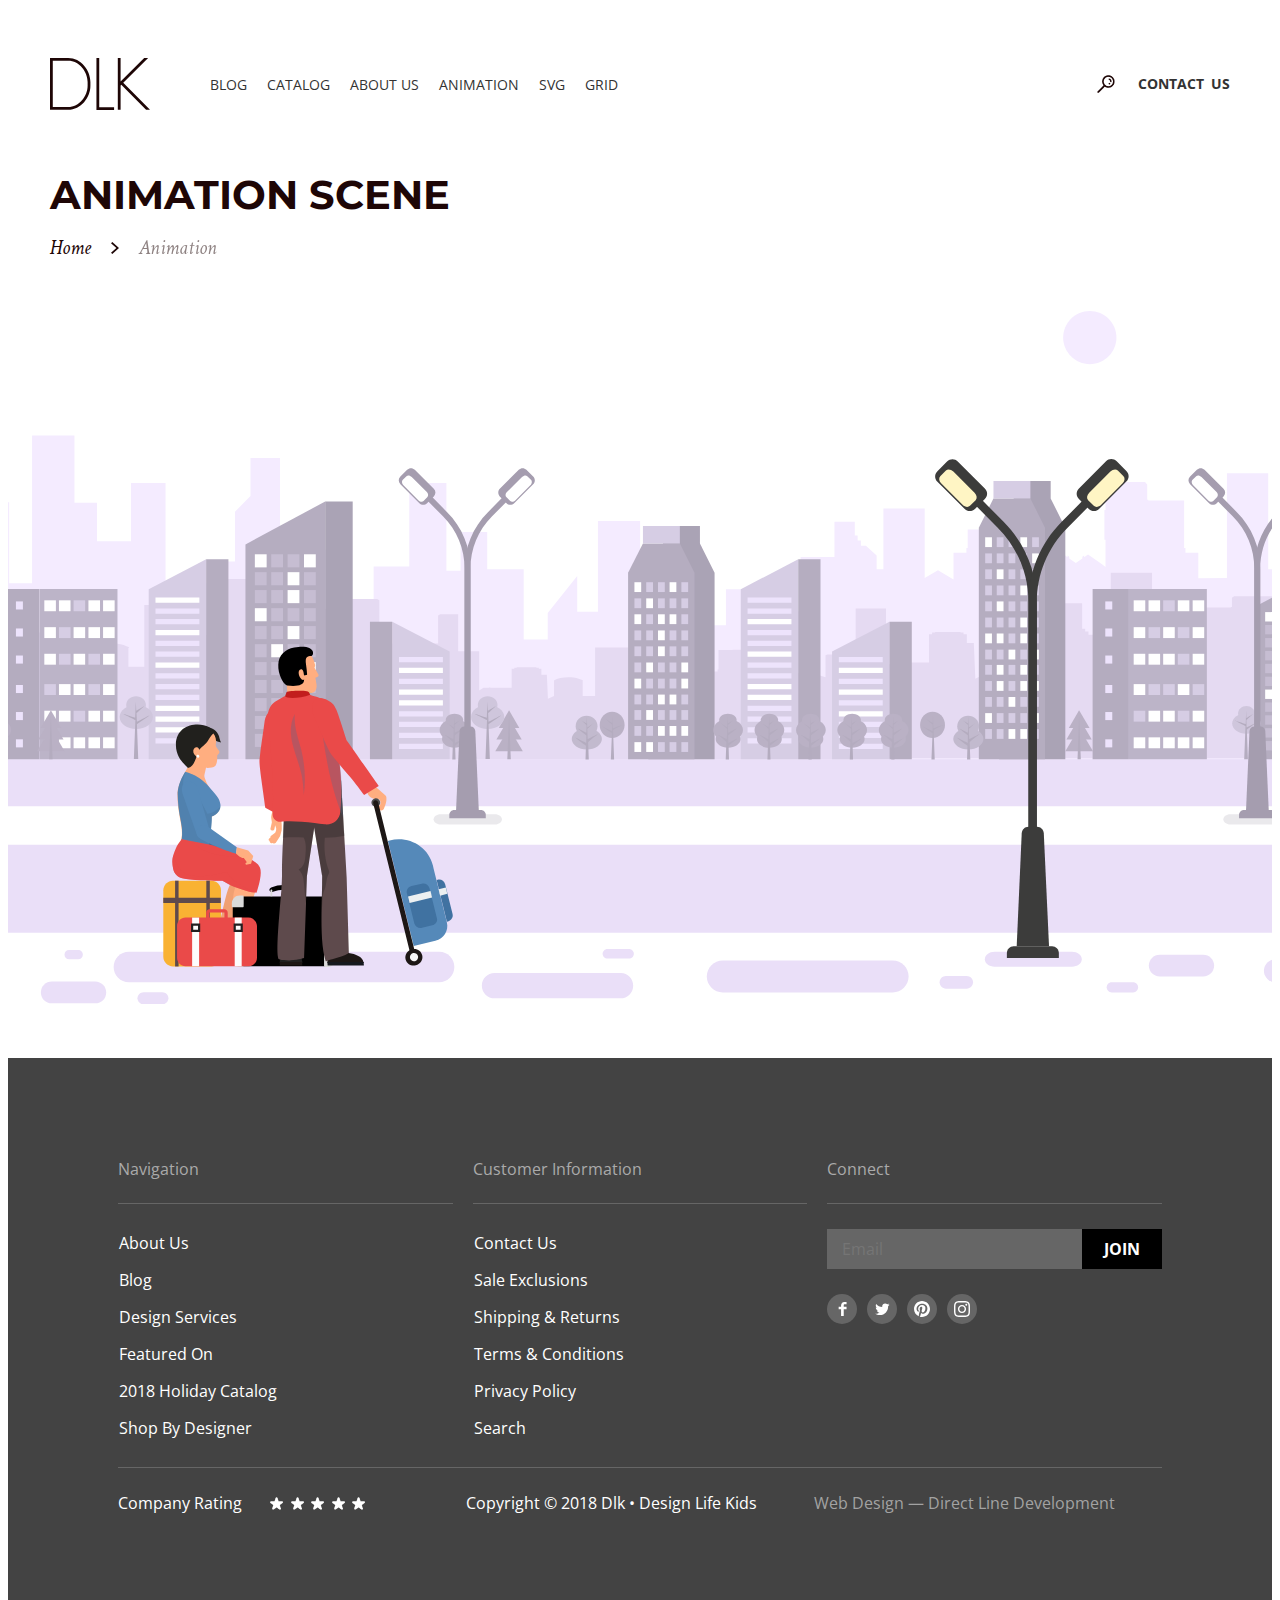
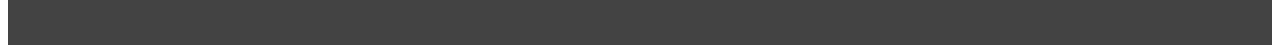
==== commit 3ca5649e: "qwerty" ====
--- a/pages/animation-scene/index.html
+++ b/pages/animation-scene/index.html
@@ -11,15 +11,15 @@
       rel="stylesheet"
       href="https://necolas.github.io/normalize.css/8.0.1/normalize.css"
     />
-    <link rel="stylesheet" href="/common.css" />
+    <link rel="stylesheet" href="../../common.css" />
     <link rel="stylesheet" href="./style.css" />
     <title>animation-scene</title>
   </head>
   <body>
     <header class="header container">
-  <a class="header__logo" href="/" aria-label="Company Logo">
+  <a class="header__logo" href="../../index.html" aria-label="Company Logo">
       <object type="image/svg+xml" data="images/cat.svg">
-        <img src="/static/images/logo.svg" alt="Company Logo">
+        <img src="../../static/images/logo.svg" alt="Company Logo">
       </object>
   </a>
   <nav class="header__nav">
@@ -27,7 +27,7 @@
       <li class="header__list-item">
   <a
     class="header__link @@class"
-    href="/pages/blog"
+    href="../blog/index.html"
   >
     blog
   </a>
@@ -35,7 +35,7 @@
       <li class="header__list-item">
   <a
     class="header__link @@class"
-    href="/pages/catalog"
+    href="../catalog/index.html"
   >
     catalog
   </a>
@@ -51,7 +51,7 @@
       <li class="header__list-item">
   <a
     class="header__link @@class"
-    href="/pages/animation-scene"
+    href="./index.html"
   >
     animation
   </a>
@@ -59,7 +59,7 @@
       <li class="header__list-item">
   <a
     class="header__link @@class"
-    href="/pages/svg-animation"
+    href="../svg-animation/index.html"
   >
     svg
   </a>
@@ -67,7 +67,7 @@
       <li class="header__list-item">
   <a
     class="header__link @@class"
-    href="/pages/grid"
+    href="../grid/index.html"
   >
     grid
   </a>
@@ -79,7 +79,7 @@
   <div class="mobile-menu__inner">
   <ul class="mobile-menu__head-list">
     <li class="mobile-menu__head-list__item">
-      <a class="mobile-menu__logo" href="/" aria-label="Company Logo">
+      <a class="mobile-menu__logo" href="../../index.html" aria-label="Company Logo">
         <svg width="42" height="22" viewBox="0 0 42 22" fill="none" xmlns="http://www.w3.org/2000/svg">
           <path fill-rule="evenodd" clip-rule="evenodd" d="M0 0H7.60744C13.0705 0 16.9704 5.234 16.9704 10.1689V11.7333C16.9704 16.6681 13.0705 21.9022 7.60744 21.9022H0V0ZM15.8001 10.1689C15.8001 5.71711 12.271 1.17333 7.60744 1.17333H1.17037V20.7289H7.60744C12.271 20.7289 15.8001 16.1851 15.8001 11.7333V10.1689Z" fill="#1E0606"/>
           <path d="M19.5063 0H20.6766V20.8267H26.9186V22H19.5063V0Z" fill="#1E0606"/>
@@ -97,25 +97,25 @@
     </ul>
       <ul class="mobile-menu__nav-list">
         <li class="mobile-menu__nav-list__item">
-          <a href="/pages/blog" class="mobile-menu__link">Blog</a>
+          <a href="../blog/index.html" class="mobile-menu__link">Blog</a>
         </li>
         <li class="mobile-menu__nav-list__item">
-          <a href="/pages/catalog" class="mobile-menu__link">Catalog</a>
+          <a href="../catalog/index.html" class="mobile-menu__link">Catalog</a>
         </li>
         <li class="mobile-menu__nav-list__item">
           <a href="#" class="mobile-menu__link">About us</a>
         </li>
         <li class="mobile-menu__nav-list__item">
-          <a href="/pages/animation-scene" class="mobile-menu__link">Animation</a>
+          <a href="./animation-scene/index.html" class="mobile-menu__link">Animation</a>
         </li>
         <li class="mobile-menu__nav-list__item">
-          <a href="/pages/svg-animation" class="mobile-menu__link">Svg</a>
+          <a href="../svg-animation/index.html" class="mobile-menu__link">Svg</a>
         </li>
         <li class="mobile-menu__nav-list__item">
-          <a href="/pages/grid" class="mobile-menu__link">Grid</a>
+          <a href="../grid/index.html" class="mobile-menu__link">Grid</a>
         </li>
         <li class="mobile-menu__nav-list__item">
-          <a href="/pages/contact-us" class="mobile-menu__link mobile-menu__link_bold">Contact Us</a>
+          <a href="../contact-us/index.html" class="mobile-menu__link mobile-menu__link_bold">Contact Us</a>
         </li>
       </ul>
       <button
@@ -142,13 +142,13 @@
   <ul class="header__contacts">
     <li class="header__list-item">
       <button class="button button_transparent header__button_search" aria-label="Search" >
-        <img src="/static/images/search.png" alt="Search"/>
+        <img src="../../static/images/search.png" alt="Search"/>
       </button>
     </li>
     <li class="header__list-item">
   <a
     class="header__link header__link_last"
-    href="/pages/contact-us"
+    href="../contact-us/index.html"
   >
     contact us
   </a>
@@ -165,7 +165,7 @@
           <ul class="breadcrumbs__list">
             
 <li class="breadcrumbs__list__item">
-  <a href="/" class="breadcrumbs__link @@class">
+  <a href="../../index.html" class="breadcrumbs__link @@class">
     <span>Home</span>
   </a>
 </li>
@@ -176,14 +176,14 @@
 
 <li class="breadcrumbs__list__item breadcrumbs__svg">
   <object type="image/svg+xml" data="images/cat.svg">
-    <img src="/static/images/bread-arrow.svg" alt="Arrow to right">
+    <img src="../../static/images/bread-arrow.svg" alt="Arrow to right">
   </object>
 </li>
 
 
             
 <li class="breadcrumbs__list__item">
-  <a href="/pages/animation-scene" class="breadcrumbs__link breadcrumbs__link_active">
+  <a href="../animation-scene/index.html" class="breadcrumbs__link breadcrumbs__link_active">
     <span>animation</span>
   </a>
 </li>
@@ -1073,7 +1073,7 @@
   <a class="footer__link @@class" href="#">about us</a>
 </li>
         <li class="footer__list-item @@list-class">
-  <a class="footer__link @@class" href="/pages/blog">blog</a>
+  <a class="footer__link @@class" href="../blog/index.html">blog</a>
 </li>
         <li class="footer__list-item @@list-class">
   <a class="footer__link @@class" href="#">design services</a>
@@ -1093,7 +1093,7 @@
       <h2 class="footer__title">Customer Information</h2>
       <ul class="footer__customer-list">
         <li class="footer__list-item @@list-class">
-  <a class="footer__link @@class" href="/pages/contact-us">Contact Us</a>
+  <a class="footer__link @@class" href="../contact-us/index.html">Contact Us</a>
 </li>
         <li class="footer__list-item @@list-class">
   <a class="footer__link @@class" href="#">Sale Exclusions</a>
@@ -1136,7 +1136,7 @@
   <a class="footer__contact__link" href="#" aria-label="link to facebook">
     <img
       class="footer__contact__link-img"
-      src="/static/images/facebook.svg"
+      src="../../static/images/facebook.svg"
       alt="facebook"
       width="9"
       height="16"
@@ -1146,7 +1146,7 @@
   <a class="footer__contact__link" href="#" aria-label="link to twitter">
     <img
       class="footer__contact__link-img"
-      src="/static/images/twitter.svg"
+      src="../../static/images/twitter.svg"
       alt="twitter"
       width="15"
       height="13"
@@ -1156,7 +1156,7 @@
   <a class="footer__contact__link" href="#" aria-label="link to pinterest">
     <img
       class="footer__contact__link-img"
-      src="/static/images/pinterest.svg"
+      src="../../static/images/pinterest.svg"
       alt="pinterest"
       width="16"
       height="16"
@@ -1166,7 +1166,7 @@
   <a class="footer__contact__link" href="#" aria-label="link to instagram">
     <img
       class="footer__contact__link-img"
-      src="/static/images/instagram.svg"
+      src="../../static/images/instagram.svg"
       alt="instagram"
       width="16"
       height="16"
@@ -1187,7 +1187,7 @@
         <li class="footer__rating__list-item" >
           <button class="button button_transparent footer__rating__button">
             <img
-              src="/static/images/star.png"
+              src="../../static/images/star.png"
               alt="One star"
               width="14"
               height="13"
@@ -1198,7 +1198,7 @@
         <li class="footer__rating__list-item" >
           <button class="button button_transparent footer__rating__button">
             <img
-              src="/static/images/star.png"
+              src="../../static/images/star.png"
               alt="Two star"
               width="14"
               height="13"
@@ -1209,7 +1209,7 @@
         <li class="footer__rating__list-item">
           <button class="button button_transparent footer__rating__button">
             <img
-              src="/static/images/star.png"
+              src="../../static/images/star.png"
               alt="Three star"
               width="14"
               height="13"
@@ -1220,7 +1220,7 @@
         <li class="footer__rating__list-item">
           <button class="button button_transparent footer__rating__button">
             <img
-              src="/static/images/star.png"
+              src="../../static/images/star.png"
               alt="Four star"
               width="14"
               height="13"
@@ -1231,7 +1231,7 @@
         <li class="footer__rating__list-item">
           <button class="button button_transparent footer__rating__button">
             <img
-              src="/static/images/star.png"
+              src="../../static/images/star.png"
               alt="Five star"
               width="14"
               height="13"
@@ -1253,6 +1253,6 @@
 </footer>
 
 
-    <script src="/static/images/mobile-menu.js"></script>
+    <script src="../../static/images/mobile-menu.js"></script>
   </body>
 </html>
